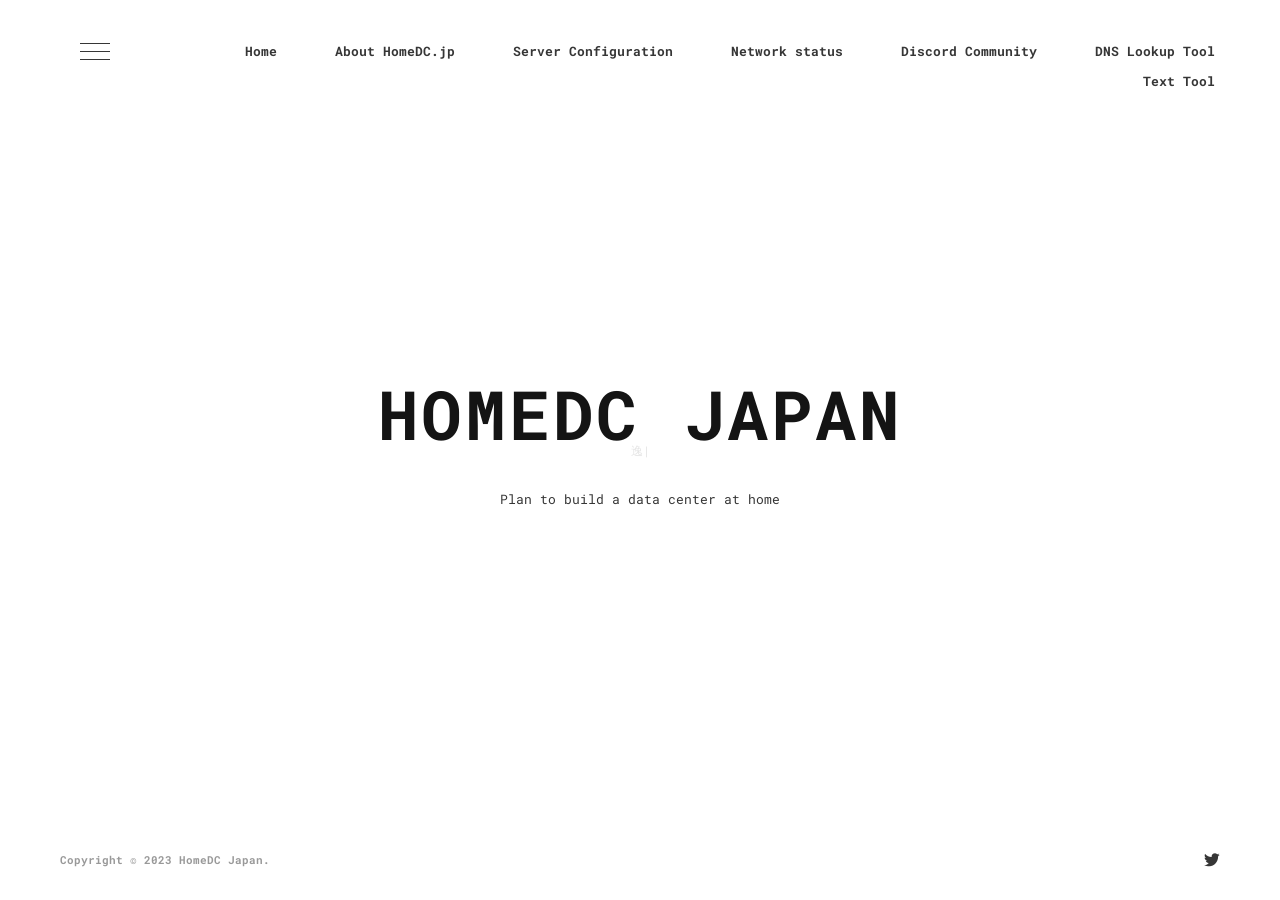
==== en/index.html @ 39d43d3b "Add files via upload" ====
<!DOCTYPE html>
<html lang="en">
<head>
  <meta http-equiv="Content-Type" content="text/html; charset=UTF-8"/>
  <meta charset="UTF-8">
  <meta author="Veulx">
  <meta name="viewport" content="width=device-width, initial-scale=1.0">
  <meta http-equiv="X-UA-Compatible" content="ie=edge">
  <title>HomeDC Japan | Plan to build a data center at home</title>
  <meta name="description" content="This site is for a plan to build a data center at home.">
  <meta name="keywords" content="HomeDC, HomeDC.jp, HomeDC japan" />
  <meta name="format-detection" content="telephone=no,address=no,email=no">
  <meta property="og:title" content="Click here to open the site">
  <meta property="og:type" content="website">
  <meta property="og:url" content="https://www.homedc.jp/en">
  <meta property="og:image" content="https://www.homedc.jp/en/img/pr_1.png">
  <meta property="og:site_name" content="HomeDC Japan | Plan to build a data center at home">
  <meta property="og:description" content="This site is for a plan to build a data center at home.">
  <meta property="og:locale" content="ja_JP">
  <meta name="twitter:card" content="summary_large_image">
  <meta name="twitter:image" content="https://www.homedc.jp/en/img/pr_1.png">
  <meta property="og:image:secure_url" content="https://www.homedc.jp/en/img/pr_1.png" />
  <meta property="og:image:alt" content="HomeDC JP" />
  <meta name="theme-color" content="#54f9ff" />
  <meta http-equiv="Pragma" content="no-cache">
  <meta http-equiv="Cache-Control" content="no-cache">

  <link href='https://fonts.googleapis.com/css?family=Roboto+Mono:400,100,300italic,300,100italic,400italic,500,500italic,700,700italic&amp;subset=latin,cyrillic' rel='stylesheet'>
  <link rel="stylesheet" href="https://cdnjs.cloudflare.com/ajax/libs/font-awesome/4.7.0/css/font-awesome.min.css">
  <link rel="stylesheet" href="css/style.css">
  <link rel="stylesheet" href="css/ionicons.css" />
  <link rel="stylesheet" href="css/magnific-popup.css" />
  <link rel="stylesheet" href="css/animate.css" />
  <link rel="stylesheet" href="css/owl.carousel.css" />
  <link rel="stylesheet" href="css/syntax.css" />
  <link rel="stylesheet" href="css/white.css" />
  <link rel="stylesheet" href="css/text-animation.css">
  <link rel="icon" href="favicon.ico">

  <style>
  ::-webkit-scrollbar
  {
  width: 6px;
  }
  ::-webkit-scrollbar-track
  {
  background: #f1f1f1;
  }
  ::-webkit-scrollbar-thumb
  {
  background: rgb(0, 155, 245);
  }
  ::-webkit-scrollbar-thumb:hover
  {
  background: #555;
  }
  </style>
</head>

<body class="home">
  <div class="preloader">
    <div class="centrize full-width">
      <div class="vertical-center">
        <div class="pre-inner">
          <div class="load typing-load"><p>逸般の誤家庭</p></div>
          <span class="typed-load"></span>
        </div>
      </div>
    </div>
  </div>
  <div class="container">

    <header>
      <div class="head-top">
        <span class="sidebar_btn"><span></span></span>
        <a href="#" class="menu-btn"><span></span></a>
        <div class="top-menu">
          <ul>
            <li><a href="#"><b>Home</b></a></li>
            <li><a href="about.html"><b>About HomeDC.jp</b></a></li>
            <li><a href="servers.html"><b>Server Configuration</b></a></li>
            <li><a href="status.html"><b>Network status</b></a></li>
            <li><a href="https://discord.com/invite/y5kGCGwN59"><b>Discord Community</b></a></li>
            <li><a href="https://search-dns.homedc.jp/"><b>DNS Lookup Tool</b></a></li>
            <li><a href="https://text.homedc.jp/"><b>Text Tool</b></a></li>
          </ul>
        </div>
      </div>
    </header>

    <div class="wrapper">
      <div class="section started">
        <div class="centrize full-width">
          <div class="vertical-center">
            <div class="started-content">
              <div class="h-title" data-text="HomeDC Japan">HomeDC Japan</div>
              <div class="h-subtitle typing-bread">
                <p>Plan to build a data center at home</p>
              </div>
            </div>
          </div>
        </div>
      </div>
    </div>

    <footer>
      <div class="soc">
        <a target="_blank" href="https://twitter.com/HomeDC_JP" title="Twitter"><span class="ion ion-social-twitter"></span></a>
      </div>
      <div class="copy"><b>Copyright © 2023 HomeDC Japan.</b></div>
      <div class="clr"></div>
    </footer>
    <div class="line top"></div>
    <div class="line bottom"></div>
    <div class="line left"></div>
    <div class="line right"></div></div>
    <div class="s_overlay"></div>
    <div class="content-sidebar">
      <div class="sidebar-wrap">
        <aside id="secondary" class="widget-area">
          <section class="widget widget_recent_entries">
            <h2 class="widget-title"><b>www.homedc.jp</b></h2>
            <ul>
              <li><b>Welcome to the Plan to Build a Data Center in Your Home site!</b></li>
            </ul>
          </section>
          <section class="widget widget_categories">
            <h2 class="widget-title"><b>Category:</b></h2>
            <ul>
              <li><a href="#">Home</a></li>
              <li><a href="about.html">About HomeDC.jp</a></li>
              <li><a href="servers.html">Server Configuration</a></li>
              <li><a href="status.html">Network Status</a></li>
              <li><a href="https://discord.com/invite/y5kGCGwN59">Discord Community</a></li>
              <li><a href="https://search-dns.homedc.jp/">DNS Lookup Tool</a></li>
              <li><a href="https://text.homedc.jp/">Text Tool</a></li>
              <li><a href="/ja">Language(Japanese)</a></li>
            </ul>
          </section>
        </aside>
      </div>
      <span class="close"></span>
    </div>
    <script src="js/jquery.min.js"></script>
    <script src="js/jquery.validate.js"></script>
    <script src="js/jquery.magnific-popup.js"></script>
    <script src="js/imagesloaded.pkgd.js"></script>
    <script src="js/isotope.pkgd.js"></script>
    <script src="js/owl.carousel.js"></script>
    <script src="js/typed.js"></script>
    <script src="js/rrssb.js"></script>
    <script src="js/simple-jekyll-search.js"></script>
    <script src="js/glitche-scripts.js"></script>
  </body>
</html>
---- en/css/style.css ----
html{margin-right:0 !important}body{margin:0;padding:0;border:none;font-family:"Roboto Mono";font-size:13px;color:#363636;background:#fff;letter-spacing:0;font-weight:400}body header,body footer,body .section{opacity:0;visibility:hidden}body.loaded header,body.loaded footer,body.loaded .section{opacity:1;visibility:visible}body.scroll_hidden{overflow:hidden;height:100vh}*{box-sizing:border-box;-webkit-box-sizing:border-box}.clear{clear:both}.container{position:relative;margin:30px;overflow:hidden;background:#fff}@media (max-width: 840px){.container{margin:15px}}.container .line{content:'';position:fixed;background:#f26b38;z-index:105}.container .line.top{left:0;top:0;width:100%;height:30px}@media (max-width: 840px){.container .line.top{height:15px}}.container .line.bottom{left:0;top:auto;bottom:0;width:100%;height:30px}@media (max-width: 840px){.container .line.bottom{height:15px}}.container .line.left{left:0;top:0;width:30px;height:200%}@media (max-width: 840px){.container .line.left{width:15px}}.container .line.right{left:auto;right:0;top:0;width:30px;height:200%}@media (max-width: 840px){.container .line.right{width:15px}}.wrapper{overflow:hidden;position:relative;margin:0 auto;max-width:1060px}.cols{position:relative}.cols .col.col-sm{float:left;width:25%}@media (max-width: 840px){.cols .col.col-sm{width:100%}}.cols .col.col-lg{float:left;width:75%}@media (max-width: 840px){.cols .col.col-lg{width:100%}}.cols .col.col-md{float:left;width:50%}@media (max-width: 840px){.cols .col.col-md{width:100%}}.cols:after{content:'';display:block;clear:both}h1,h2,h3,h4,h5,h6{font-weight:500;font-family:"Roboto Mono";margin:0;margin-bottom:30px;color:#141414}h1{font-size:26px}h2{font-size:23px}h3{font-size:20px}h4{font-size:18px}h5{font-size:16px}h6{font-size:14px}p{font-size:13px;line-height:23px;padding:0;margin:30px 0}strong{font-weight:500}a{color:#363636;text-decoration:none;opacity:1;outline:none}a:hover{text-decoration:none;color:#f26b38}a.btn,.btn{display:inline-block;vertical-align:middle;height:42px;line-height:40px;text-align:center;color:#363636;font-size:13px;background:none;border:1px solid #DDD;position:relative;overflow:hidden;padding:0 30px;cursor:pointer;transition:all 0.3s ease 0s;-moz-transition:all 0.3s ease 0s;-webkit-transition:all 0.3s ease 0s;-o-transition:all 0.3s ease 0s}a.btn.fill,.btn.fill{color:#fff;background:#f26b38;border:1px solid #f26b38}a.btn:hover,.btn:hover{color:#fff;background:#f26b38;border:1px solid #f26b38}.preloader{width:100%;height:100%;position:fixed;z-index:1000;top:0;left:0;text-align:center}.preloader .load{color:#f26b38;font-size:12px}.preloader .typed-load,.preloader .typed-cursor{color:#f26b38;font-size:12px}input,textarea,button{display:block;background:none;font-family:"Roboto Mono";font-size:12px;height:60px;width:100%;color:#141414;margin-bottom:30px;padding:0;border:none;border-bottom:1px solid #DDD;-webkit-appearance:none;resize:none;transition:all 0.3s ease 0s;-moz-transition:all 0.3s ease 0s;-webkit-transition:all 0.3s ease 0s;-o-transition:all 0.3s ease 0s;border-radius:0px;-moz-border-radius:0px;-webkit-border-radius:0px;-khtml-border-radius:0px;outline:0}input:focus,textarea:focus,button:focus{color:#141414;border-bottom:1px solid #f26b38}textarea{height:120px;padding:0;margin-top:55px}button{width:auto;display:inline-block;vertical-align:top;text-align:left;border-bottom:1px solid #DDD;cursor:pointer;color:#141414}button:hover{border-bottom:1px solid #f26b38}label,legend{display:block;padding-bottom:10px;font-family:"Roboto Mono";font-size:13px}fieldset{border-width:0;padding:0}input[type="checkbox"],input[type="radio"]{display:inline}::-webkit-input-placeholder{color:#999}:-moz-placeholder{color:#999}::-moz-placeholder{color:#999}:-ms-input-placeholder{color:#999}input:focus::-webkit-input-placeholder,textarea:focus::-webkit-input-placeholder{color:#141414}input:focus:-moz-placeholder,textarea:focus:-moz-placeholder{color:#141414}input:focus::-moz-placeholder,textarea:focus::-moz-placeholder{color:#141414}input:focus:-ms-input-placeholder,textarea:focus:-ms-input-placeholder{color:#141414}input.error,textarea.error{border-bottom:1px solid red !important}label.error{display:none !important}input.error::-moz-placeholder,textarea.error::-moz-placeholder{color:red}input.error:-moz-placeholder,textarea.error:-moz-placeholder{color:red}input.error:-ms-input-placeholder,textarea.error:-ms-input-placeholder{color:red}input.error::-webkit-input-placeholder,textarea.error::-webkit-input-placeholder{color:red}ol,ul{list-style:none;margin-top:0px;margin-bottom:0px;padding-left:0px}ul ul,ul ol,ol ol,ol ul{margin-bottom:0px}li{margin-bottom:0px}code{padding:0 4px;font-style:italic;color:#999;text-decoration:none;display:inline-block;vertical-align:middle;overflow:auto;max-width:100%}code table{margin:0}pre{margin:25px 0;padding:25px;max-width:100%;overflow:auto;white-space:pre}pre>code{display:block;padding:0;font-style:normal;line-height:1.8em}mark,ins{background:#eee;text-decoration:none}figure{margin:25px 0}table{width:100%;margin:30px 0;padding:0;border-collapse:collapse}th{font-weight:500;border:none;border-bottom:1px solid #DDD;color:#141414;padding:12px 15px;text-align:left}td{border:none;border-bottom:1px solid #DDD;padding:12px 15px;text-align:left;color:#363636}.align-center{text-align:center !important}.align-right{text-align:right !important}.align-left{text-align:left !important}.pull-right{float:right !important}.pull-left{float:left !important}.pull-none{float:none !important}.full-width{max-width:100% !important;width:100% !important}.full-max-width{max-width:100% !important;width:auto !important}.centrize{display:table !important;table-layout:fixed !important;height:100% !important;position:relative !important}.vertical-center{display:table-cell !important;vertical-align:middle !important}.text-uppercase{text-transform:uppercase !important}.text-lowercase{text-transform:lowercase !important}.text-capitalize{text-transform:capitalize !important}.text-regular{font-weight:400 !important}.text-bold{font-weight:700 !important}.text-italic{font-style:italic !important}blockquote{margin:25px 0;padding:0 20px;color:#888;font-style:italic;font-weight:300;border-left:2px solid #78cc6d}blockquote code{padding:2px;display:inline}blockquote *:last-child{margin-bottom:0}blockquote p{margin-bottom:10px}blockquote cite{font-size:12px}iframe,object{max-width:100%;margin:0 0 25px 0}p iframe{margin:0}.pagination{clear:both;padding:20px 0 60px;text-align:center}.pagination .page-numbers{margin:0 5px;display:inline-block;vertical-align:top}.pagination .page-numbers.current{color:#999}@media (min-width: 580px){.glitch-effect,.glitch-effect-white{position:relative}.glitch-effect:before,.glitch-effect:after,.glitch-effect-white:before,.glitch-effect-white:after{content:attr(data-text);position:absolute;top:0;left:0;width:100%;background:#fff;clip:rect(0, 0, 0, 0)}.glitch-effect-white:before,.glitch-effect-white:after{background:#f26b38}.glitch-effect:after,.glitch-effect-white:after{left:2px;text-shadow:-1px 0 #f26b38;animation:glitch-1 2s infinite linear alternate-reverse}.glitch-effect:before,.glitch-effect-white:before{left:-2px;text-shadow:2px 0 #f26b38;animation:glitch-2 2s infinite linear alternate-reverse}}@keyframes glitch-1{0%{clip:rect(20px, 920px, 51px, 0)}5%{clip:rect(83px, 920px, 102px, 0)}10%{clip:rect(83px, 920px, 105px, 0)}15%{clip:rect(95px, 920px, 11px, 0)}20%{clip:rect(105px, 920px, 56px, 0)}25%{clip:rect(40px, 920px, 19px, 0)}30%{clip:rect(56px, 920px, 97px, 0)}35%{clip:rect(9px, 920px, 17px, 0)}40%{clip:rect(103px, 920px, 53px, 0)}45%{clip:rect(92px, 920px, 6px, 0)}50%{clip:rect(69px, 920px, 46px, 0)}55%{clip:rect(8px, 920px, 87px, 0)}60%{clip:rect(12px, 920px, 15px, 0)}70%{clip:rect(28px, 920px, 106px, 0)}80%{clip:rect(98px, 920px, 63px, 0)}85%{clip:rect(11px, 920px, 44px, 0)}95%{clip:rect(23px, 920px, 84px, 0)}100%{clip:rect(66px, 920px, 91px, 0)}}@keyframes glitch-2{0%{clip:rect(86px, 920px, 25px, 0)}5%{clip:rect(30px, 920px, 17px, 0)}10%{clip:rect(54px, 920px, 43px, 0)}15%{clip:rect(10px, 920px, 86px, 0)}25%{clip:rect(62px, 920px, 1px, 0)}30%{clip:rect(61px, 920px, 24px, 0)}35%{clip:rect(38px, 920px, 46px, 0)}40%{clip:rect(115px, 920px, 8px, 0)}45%{clip:rect(87px, 920px, 44px, 0)}50%{clip:rect(6px, 920px, 65px, 0)}55%{clip:rect(83px, 920px, 99px, 0)}65%{clip:rect(25px, 920px, 71px, 0)}70%{clip:rect(37px, 920px, 55px, 0)}75%{clip:rect(115px, 920px, 18px, 0)}80%{clip:rect(68px, 920px, 46px, 0)}90%{clip:rect(47px, 920px, 31px, 0)}95%{clip:rect(47px, 920px, 84px, 0)}100%{clip:rect(93px, 920px, 53px, 0)}}@keyframes mouse-anim{0%{top:0px}50%{top:10px}100%{top:0px}}.s_overlay{position:fixed;top:0;left:0;right:0;bottom:0;background:#000;z-index:106;opacity:0.6;display:none}.sidebar_btn{position:relative;float:left;width:42px;height:42px;line-height:40px;text-align:center;color:#363636;font-size:13px;background:none;overflow:hidden;padding:0 30px;cursor:pointer;transition:all 0.3s ease 0s;-moz-transition:all 0.3s ease 0s;-webkit-transition:all 0.3s ease 0s;-o-transition:all 0.3s ease 0s}@media (max-width: 840px){.sidebar_btn{display:none}}.sidebar_btn span{margin:0 0 0 -15px;position:absolute;left:50%;top:50%;width:30px;height:1px;background:#363636;transition:all 0.3s ease 0s;-moz-transition:all 0.3s ease 0s;-webkit-transition:all 0.3s ease 0s;-o-transition:all 0.3s ease 0s}.sidebar_btn span:before,.sidebar_btn span:after{content:'';position:absolute;left:0;top:-8px;width:100%;height:1px;background:#363636;transition:all 0.3s ease 0s;-moz-transition:all 0.3s ease 0s;-webkit-transition:all 0.3s ease 0s;-o-transition:all 0.3s ease 0s}.sidebar_btn span:after{top:auto;bottom:-8px}.sidebar_btn:hover span{background:rgb(0, 97, 62)}.sidebar_btn:hover span:before,.sidebar_btn:hover span:after{background:rgb(0, 97, 62)}.content-sidebar{position:fixed;top:0;left:-368px;width:300px;height:100%;background:#fff;z-index:107;transition:all 0.6s ease 0s;-moz-transition:all 0.6s ease 0s;-webkit-transition:all 0.6s ease 0s;-o-transition:all 0.6s ease 0s}.content-sidebar.active{left:0}.content-sidebar .widget-area{position:relative;overflow:auto;height:100vh}.content-sidebar .widget{padding:25px}.content-sidebar .widget tfoot{display:none}.content-sidebar .widget th{color:#000;padding:5px;text-align:center}.content-sidebar .widget td{padding:5px;text-align:center}.content-sidebar .widget label{padding-bottom:0}.content-sidebar .widget ul{list-style:none;margin:0;padding:0}.content-sidebar .widget ul ul{margin-top:10px;margin-left:0;margin-bottom:10px;padding:15px 10px;background:#f6f6f6;font-size:12px}.content-sidebar .widget ul ul ul{margin-top:10px;margin-left:5px;margin-bottom:0;padding-top:0;padding-right:0;padding-bottom:0}.content-sidebar .widget ul li{padding-bottom:10px;margin-bottom:10px;color:#999;border-bottom:1px solid #f2f2f2}.content-sidebar .widget ul li li{padding-bottom:0;border-bottom:none}.content-sidebar .widget ul li:last-child{margin-bottom:0}.content-sidebar .widget ul li a{padding-bottom:5px}.content-sidebar .widget ul li a:hover{color:rgb(0, 97, 62)}.content-sidebar #results-container{padding-top:10px}.content-sidebar .widget.widget_recent_comments a,.content-sidebar .widget.widget_recent_entries a,.content-sidebar .widget.widget_rss a{padding-top:5px;font-weight:400;display:block !important}.content-sidebar .widget ul li .post-date{margin:0;display:inline-block;padding:0;height:20px;line-height:18px;font-weight:400;font-size:11px;color:#999}.content-sidebar .widget img{max-width:100%;height:auto}.content-sidebar .widget .rss-date,.content-sidebar .widget cite{margin:5px 0 10px 0;padding:0;display:block;height:20px;line-height:18px;font-weight:400;font-size:11px;color:#999}.content-sidebar .widget cite{margin:10px 0 0 0}.content-sidebar .widget .rssSummary{color:#363636}.content-sidebar span.screen-reader-text{display:none}.content-sidebar span.screen-reader-text span{box-shadow:inset 0 -6px 0px white;-moz-box-shadow:inset 0 -6px 0px white;-webkit-box-shadow:inset 0 -6px 0px white;-khtml-box-shadow:inset 0 -6px 0px white}.search-form input.search-field{border:solid 1px #ddd;width:100%;height:50px;margin:0;padding:0 50px 0 15px;box-shadow:none;font-weight:400}.search-form input.search-submit{margin-top:-34px;margin-right:12px;float:right;width:18px;height:18px;background:url(../images/android-search.png) no-repeat center center;background-size:18px 18px;font-size:0;border:none}.content-sidebar h2.widget-title{padding-bottom:20px;margin:-26px -25px 25px -25px;border-bottom:1px solid #dddddd;padding:25px 30px;display:block;line-height:18px;font-size:13px;color:#141414;text-transform:uppercase;letter-spacing:0.04em;font-weight:400}.content-sidebar h2.widget-title span{position:relative;left:-5px;box-shadow:inset 0 -6px 0px white;-moz-box-shadow:inset 0 -6px 0px white;-webkit-box-shadow:inset 0 -6px 0px white;-khtml-box-shadow:inset 0 -6px 0px white}.content-sidebar .close{position:absolute;top:0;left:auto;right:-68px;width:68px;height:68px;background:#f9f9f9;cursor:pointer}.content-sidebar .close:before,.content-sidebar .close:after{content:'';margin:0 0 0 -10px;position:absolute;left:50%;top:50%;width:20px;height:1px;background:#363636;transform:rotate(45deg)}.content-sidebar .close:after{transform:rotate(-45deg)}.content-sidebar .recentcomments{font-size:11px;color:#999}.content-sidebar .recentcomments a{padding-top:6px;display:block !important;font-size:13px}.content-sidebar .recentcomments a.url{margin:0;padding:0;display:inline-block;height:20px;line-height:18px;font-weight:400;font-size:11px;color:#999}.content-sidebar .recentcomments .comment-author-link{margin:0;padding:0;display:inline-block;height:20px;line-height:18px;font-weight:400;font-size:11px;color:#999}.content-sidebar .tagcloud a{margin:4px 2px;display:inline-block;vertical-align:bottom;padding:0 5px;font-weight:500;font-size:11px;color:rgb(0, 97, 62);border:1px solid rgb(0, 97, 62)}.content-sidebar .screen-reader-text{display:none}.content-sidebar .widget select{width:100%;height:34px}.content-sidebar table{margin:0}.content-sidebar .widget.widget_media_image{max-width:100%}@media (max-width: 840px){.content-sidebar{width:260px}.sidebar_btn{margin-left:auto;position:relative;top:0;right:0;margin-top:20px}.sidebar_btn,.sidebar_btn span,.sidebar_btn span:before,.sidebar_btn span:after{transition:all 0s ease 0s;-moz-transition:all 0s ease 0s;-webkit-transition:all 0s ease 0s;-o-transition:all 0s ease 0s}}header{position: fixed;left:0;top:0px;width:100%;z-index:100;text-align:right;background:#fff;opacity:1;visibility:visible;transition:all 0.6s ease 0s;-moz-transition:all 0.6s ease 0s;-webkit-transition:all 0.6s ease 0s;-o-transition:all 0.6s ease 0s}header.active{opacity:1 !important;visibility:visible !important}header.active .menu-btn:before{opacity:0}header.active .menu-btn:after{bottom:9px !important;transform:rotate(-45deg);-webkit-transform:rotate(-45deg);-moz-transform:rotate(-45deg);-o-transform:rotate(-45deg)}header.active .menu-btn span{transform:rotate(45deg);-webkit-transform:rotate(45deg);-moz-transform:rotate(45deg);-o-transform:rotate(45deg)}header.active .head-top .top-menu{position:fixed;top:100px;left:50%;margin-left:-100px;width:200px;height:auto;text-align:center;opacity:1 !important;visibility:visible !important}header.active .head-top .top-menu ul li{display:block;margin:30px 0}@media (max-width: 840px){header{top:0px}}header .head-top{padding:30px 65px 0px 65px}header .head-top .menu-btn{position:relative;margin:0 auto;width:26px;height:20px}header .head-top .menu-btn:before,header .head-top .menu-btn:after{content:'';position:absolute;top:0;left:0;width:100%;height:2px;background:#141414;transition:all 0.3s ease 0s;-moz-transition:all 0.3s ease 0s;-webkit-transition:all 0.3s ease 0s;-o-transition:all 0.3s ease 0s}header .head-top .menu-btn:after{top:auto;bottom:0}header .head-top .menu-btn span{position:absolute;top:50%;left:0;width:100%;height:2px;background:#141414;margin-top:-1px;transition:all 0.3s ease 0s;-moz-transition:all 0.3s ease 0s;-webkit-transition:all 0.3s ease 0s;-o-transition:all 0.3s ease 0s}header .head-top .menu-btn:hover:before,header .head-top .menu-btn:hover:after,header .head-top .menu-btn:hover span{background:rgb(0, 97, 62)}@media (max-width: 840px){header .head-top .menu-btn{display:block}}@media (max-width: 840px){header .head-top .top-menu{opacity:0;visibility:hidden;height:0px;transition:opacity 0.3s ease 0.5s;-moz-transition:opacity 0.3s ease 0.5s;-webkit-transition:opacity 0.3s ease 0.5s;-o-transition:opacity 0.3s ease 0.5s}}header .head-top .top-menu ul li{margin-left:50px;display:inline-block;vertical-align:top;transition:color 0.3s ease 0s;-moz-transition:color 0.3s ease 0s;-webkit-transition:color 0.3s ease 0s;-o-transition:color 0.3s ease 0s}header .head-top .top-menu ul li a{display:block;margin-top:12px}header .head-top .top-menu ul li a.btn{margin-top:0}header .head-top .top-menu ul li.active a{color:rgb(0, 97, 62)}header .head-top .top-menu ul li.active .btn{color:#fff;background:rgb(0, 97, 62);border:1px solid rgb(0, 97, 62)}.section{position:relative;padding:0 80px 150px 80px;z-index:97;opacity:1;visibility:visible;transition:all 0.6s ease 0s;-moz-transition:all 0.6s ease 0s;-webkit-transition:all 0.6s ease 0s;-o-transition:all 0.6s ease 0s}@media (max-width: 960px){.section{padding:0 40px 120px 40px}}@media (max-width: 480px){.section{padding:0 20px 120px 20px}}.section .content{position:relative}.section .content .title{position:relative;margin-bottom:40px}@media (max-width: 400px){.section .content .title{text-align:center}}.section .content .title .title_inner{display:inline-block;vertical-align:middle;text-align:center;position:relative;line-height:18px;font-size:13px;color:#141414;text-transform:uppercase;letter-spacing:.04em;transition:all 0.3s ease 0s;-moz-transition:all 0.3s ease 0s;-webkit-transition:all 0.3s ease 0s;-o-transition:all 0.3s ease 0s;box-shadow:inset 0 -6px 0px white;-moz-box-shadow:inset 0 -6px 0px white;-webkit-box-shadow:inset 0 -6px 0px white;-khtml-box-shadow:inset 0 -6px 0px white}.section.started{text-align:center;padding:0;margin:0;position:relative}.section.started .started-content{display:inline-block;vertical-align:middle;text-align:center;position:relative}.section.started .started-content .h-title{font-size:68px;font-family:"Roboto Mono";color:#141414;font-weight:700;text-transform:uppercase;letter-spacing:.04em;margin:10px 0 15px 0}@media (max-width: 1060px){.section.started .started-content .h-title.blog_title{font-size:48px}}@media (max-width: 840px){.section.started .started-content .h-title{font-size:52px;padding:0 20px}.section.started .started-content .h-title.blog_title{font-size:40px}}@media (max-width: 580px){.section.started .started-content .h-title span{display:block}}@media (max-width: 480px){.section.started .started-content .h-title{font-size:42px}.section.started .started-content .h-title.blog_title{font-size:26px}}.section.started .started-content .h-subtitle{font-size:13px}.section.started .started-content .typed-subtitle,.section.started .started-content .typed-bread{font-size:13px}.section.started .mouse_btn{font-size:24px;color:#f26b38;text-align:center;position:absolute;width:20px;height:40px;left:50%;bottom:80px;margin-left:-10px}.section.started .mouse_btn .ion{position:relative;top:0px;animation:mouse-anim 1s ease-out 0s infinite}@media (max-width: 400px){.section.about{text-align:center}}.section.about .image{float:left}.section.about .image img{width:100px;height:100px;border-radius:100px;-moz-border-radius:100px;-webkit-border-radius:100px;-khtml-border-radius:100px}@media (max-width: 600px){.section.about .image img{width:80px;height:80px;border-radius:80px;-moz-border-radius:80px;-webkit-border-radius:80px;-khtml-border-radius:80px}}@media (max-width: 400px){.section.about .image{float:none;text-align:center}.section.about .image img{width:100px;height:100px;border-radius:100px;-moz-border-radius:100px;-webkit-border-radius:100px;-khtml-border-radius:100px}}.section.about .desc{margin-left:130px}@media (max-width: 600px){.section.about .desc{margin-left:100px}}@media (max-width: 400px){.section.about .desc{margin-left:0}}.info-list{margin-bottom:42px}.info-list ul li{display:inline-block;vertical-align:top;width:32%;margin:12px 0 0 0}@media (max-width: 840px){.info-list ul li{width:48%}}@media (max-width: 580px){.info-list ul li{width:100%}}.info-list ul li strong{font-weight:400;color:#f26b38}@media (max-width: 840px){.section.resume .cols .col.col-md:first-child{margin-bottom:120px}}.resume-items .resume-item{position:relative;padding:0 30px 60px 30px}@media (max-width: 840px){.resume-items .resume-item{padding-right:0px}}.resume-items .resume-item:before{content:'';position:absolute;left:0;top:0;width:1px;height:100%;background:#f26b38}.resume-items .resume-item:first-child{padding-top:0}.resume-items .resume-item:last-child{padding-bottom:0;margin-top:-1px}.resume-items .resume-item:last-child:before{display:none}.resume-items .resume-item .date{position:relative;top:-10px;margin:0 0 5px 0;display:inline-block;padding:0 5px;height:20px;line-height:18px;font-weight:500;font-size:11px;color:#f26b38;border:1px solid #f26b38}.resume-items .resume-item .date:before{content:'';width:29px;height:1px;position:absolute;left:-30px;top:9px;background:#f26b38}.resume-items .resume-item .name{font-weight:500;color:#141414;margin:0 0 15px 0}.resume-items .resume-item p{margin:0}.skills ul{margin:0;padding:0;list-style:none}.skills ul li{padding:5px 0 30px 0}.skills ul li .name{font-size:13px;color:#363636;font-weight:400;position:relative;margin:0 0 9px 0}.skills ul li .progress{display:block;height:3px;position:relative;width:100%;background:#DDD}.skills ul li .progress .percentage{left:0;top:0;position:absolute;height:3px;width:0%;background:#f26b38;transition:all 0.3s ease 0s;-moz-transition:all 0.3s ease 0s;-webkit-transition:all 0.3s ease 0s;-o-transition:all 0.3s ease 0s}.skills ul li .progress .percentage .percent{position:absolute;top:-27px;right:0;font-size:13px;color:#363636;font-weight:400}.skills ul li:last-child{padding-bottom:0}@media (max-width: 400px){.section.service{text-align:center}}.section.service .title,.section.contacts .title{margin-bottom:0}.service-items{margin:0 -20px;font-size:0px}.service-items .service-item{display:inline-block;vertical-align:top;width:33.3%;margin:50px 0 0 0;text-align:left;padding:0 20px}@media (max-width: 840px){.service-items .service-item{width:45%}}@media (max-width: 580px){.service-items .service-item{width:100%}}@media (max-width: 400px){.service-items .service-item{text-align:center}}.service-items .service-item .icon{float:left;width:36px;text-align:center;font-size:30px;color:#f26b38}@media (max-width: 400px){.service-items .service-item .icon{float:none;display:inline-block;vertical-align:middle}}.service-items .service-item .icon .ion{display:block}.service-items .service-item .name{font-weight:500;font-size:13px;color:#141414;margin:6px 0 0 46px}@media (max-width: 400px){.service-items .service-item .name{margin:0 0 0 2px;display:inline-block;vertical-align:middle}}.service-items .service-item p{margin-bottom:0}.section.works .filters{margin-bottom:30px}.section.works .filters input{display:none}.section.works .filters label{display:inline-block;vertical-align:top;margin-right:25px;font-size:13px;color:#363636;cursor:pointer;position:relative;padding-bottom:0}.section.works .filters label.glitch-effect{color:#f26b38}@media (max-width: 580px){.section.works .filters label{padding-bottom:15px}}@media (max-width: 580px){.section.works .filters{margin-bottom:10px}}.box-items{position:relative;overflow:hidden;margin-left:-3%}@media (max-width: 580px){.box-items{margin-left:0}}.box-items .box-item{width:30.33333%;margin:0 0 3% 3%;position:relative;overflow:hidden;text-align:center}@media (max-width: 840px){.box-items .box-item{width:47%}}@media (max-width: 580px){.box-items .box-item{width:100%;margin:0 0 3% 0}}.box-items .box-item:hover .image .info{opacity:0.94;transform:scale(1, 1);-webkit-transform:scale(1, 1);-moz-transform:scale(1, 1);-o-transform:scale(1, 1)}.box-items .box-item:hover .desc .name{color:#f26b38}.box-items .box-item .image{position:relative}.box-items .box-item .image a{display:block;font-size:0}.box-items .box-item .image a img{width:100%;height:auto;position:relative;top:0}.box-items .box-item .image .info{text-align:center;width:100%;height:100%;display:block;position:absolute;left:0;top:0;opacity:0;padding:18px;transition:all 0.3s ease 0s;-moz-transition:all 0.3s ease 0s;-webkit-transition:all 0.3s ease 0s;-o-transition:all 0.3s ease 0s;transform:scale(0.5, 0.5);-webkit-transform:scale(0.5, 0.5);-moz-transform:scale(0.5, 0.5);-o-transform:scale(0.5, 0.5)}.box-items .box-item .image .info .centrize{background:#f26b38}.box-items .box-item .image .info .ion{color:#fff;font-size:38px;display:inline-block;transition:all 0.1s ease-in 0.4s;-moz-transition:all 0.1s ease-in 0.4s;-webkit-transition:all 0.1s ease-in 0.4s;-o-transition:all 0.1s ease-in 0.4s;font-weight:normal}.box-items .box-item .desc{position:relative;padding:15px 45px 5px 45px}@media (max-width: 1000px){.box-items .box-item .desc{padding:15px 15px 5px 15px}}.box-items .box-item .desc .name{height:40px;display:block;color:#363636;font-size:13px;font-weight:700;text-transform:uppercase;transition:all 0.3s ease 0s;-moz-transition:all 0.3s ease 0s;-webkit-transition:all 0.3s ease 0s;-o-transition:all 0.3s ease 0s}.date{margin:0 0 10px 0;display:inline-block;padding:0 5px;height:20px;line-height:18px;font-weight:500;font-size:11px;color:#f26b38;border:1px solid #f26b38}.category{margin:0 0 10px 0;display:inline-block;font-size:11px;color:#363636;text-transform:uppercase;letter-spacing:.04em;box-shadow:inset 0 -6px 0px white;-moz-box-shadow:inset 0 -6px 0px white;-webkit-box-shadow:inset 0 -6px 0px white;-khtml-box-shadow:inset 0 -6px 0px white}@media (max-width: 400px){.section.contacts{text-align:center}}.section.contacts .service-items .service-item p{margin-top:20px}.section.contacts .contact_form{margin-top:30px}.section.contacts .alert-success{display:none}.section.contacts .alert-success p{margin:60px 0 30px 0;font-size:15px}.post-image{margin:0 0 25px 0;font-size:0}.post-image img{max-width:100%;height:auto}.single-post-text{font-size:13px;line-height:23px}.single-post-text:after{content:'';position:relative;clear:both;display:block}.single-post-text img{max-width:100%;height:auto}.single-post-text p a{color:#f26b38}.single-post-text p a:hover{text-decoration:underline}.single-post-text blockquote{margin:25px 0;padding:0 0 0 20px;font-size:15px;line-height:24px;color:#999;font-style:italic;font-weight:300;border-left:2px solid #f26b38}.single-post-text blockquote code{padding:2px;display:inline}.single-post-text iframe,.single-post-text object{max-width:100%}.single-post-text ul li,.single-post-text ol li{margin:5px 0;padding:0 0 0 18px;position:relative}.single-post-text ol{list-style-position:inside}.single-post-text ol>li{margin:5px 0;padding:0;position:relative}.single-post-text ul{list-style:none}.single-post-text ul li:before{margin:0;content:'';position:absolute;left:0;top:8px;width:4px;height:4px;background:#f26b38;border-radius:4px;-webkit-border-radius:4px}.single-post-text figure{margin:0 0 30px 0;max-width:100%}.post-text-bottom{padding:25px 0 10px 0}.post-text-bottom .share-btn{position:relative;display:inline-block;top:1px;margin-left:7px;margin-right:7px;font-size:16px}.post-text-bottom>div,.post-text-bottom>.social-share{margin-right:30px;margin-bottom:20px;display:inline-block;vertical-align:middle}.post-text-bottom>.cat-links,.post-text-bottom>.byline,.post-text-bottom>.social-share{font-size:12px;color:#999}.post-text-bottom .cat-links a{color:#f26b38}.post-text-bottom .cat-links a:hover{text-decoration:underline}.post-text-bottom .tags-links{display:block;line-height:18px;font-size:0px}.post-text-bottom .tags-links span{display:inline-block;font-size:12px;color:#999;margin-right:10px}.post-text-bottom .tags-links a{margin:0 10px 10px 0;display:inline-block;padding:0 5px;height:20px;line-height:18px;font-weight:500;font-size:11px;color:#f26b38;border:1px solid #f26b38}.post-text-bottom .author{color:#363636}.post-navigation{color:#999;text-align:center}.post-navigation:after{content:'';display:block;clear:both}.post-navigation a{position:relative;font-size:12px;font-weight:400;text-transform:uppercase;color:#aca3a3;line-height:20px;position:relative;padding:5px 10px;display:inline-block;-webkit-transition:all .2s ease-out 0s;transition:all .2s ease-out 0s;opacity:0.7}.post-navigation a:hover{opacity:1}.post-navigation a:before,.post-navigation a:after{margin-top:-10px;position:absolute;content:'';left:0;top:50%;display:block;width:20px;height:20px;background:url(../images/pag.png) no-repeat center center;-webkit-transform:scaleX(-1);transform:scaleX(-1)}.post-navigation .nav-previous a{float:left;padding-left:34px}.post-navigation .nav-previous a:after{display:none}.post-navigation .nav-next a{float:right;padding-right:34px}.post-navigation .nav-next a:before{display:none}.post-navigation .nav-next a:after{left:auto;right:0;-webkit-transform:scaleX(1);transform:scaleX(1)}.post-comments{margin-top:60px}.post-comments .post-comment{padding:20px 0;border-top:1px solid #DDD}.post-comments .post-comment:first-child{padding-top:0;border-top:none}.post-comments .post-comment .image{float:left;width:80px;height:80px}.post-comments .post-comment .image img{width:100%;height:100%}.post-comments .post-comment .desc{margin-left:100px}.post-comments .post-comment .desc .name{font-size:13px;color:#141414;text-transform:uppercase;font-weight:500;padding:5px 0 0 0;margin:0 0 10px 0}.post-comments .post-comment .desc p{margin:0}.post-comments .form-comment .title{margin:30px 0 15px 0}footer{position:fixed;bottom:0px;left:0;padding:15px 60px 30px 60px;width:100%;background:#fff;z-index:100;opacity:1;visibility:visible;transition:all 0.6s ease 0s;-moz-transition:all 0.6s ease 0s;-webkit-transition:all 0.6s ease 0s;-o-transition:all 0.6s ease 0s}@media (max-width: 840px){footer{bottom:0px}}footer .soc{float:right}footer .soc a{display:inline-block;vertical-align:middle;margin-left:12px}footer .soc a .ion{font-size:17px;color:#363636;transition:all 0.3s ease 0s;-moz-transition:all 0.3s ease 0s;-webkit-transition:all 0.3s ease 0s;-o-transition:all 0.3s ease 0s}footer .soc a:hover .ion{color:#f26b38}@media (max-width: 840px){footer .soc{float:none;text-align:center}footer .soc a{margin:0 6px}}footer .copy{float:left;padding-top:2px;font-size:11px;color:#999}@media (max-width: 840px){footer .copy{display:none}}.popup-box{margin:30px auto;width:520px;background:#fff;position:relative;padding:10px}@media (max-width: 580px){.popup-box{width:440px}}@media (max-width: 480px){.popup-box{width:320px}}.popup-box .image img{width:100%;height:auto}.popup-box .desc{padding:30px 20px}.popup-box .desc h4{display:block;color:#363636;font-size:17px;font-weight:700;text-transform:uppercase;letter-spacing:.04em;margin:0 0 15px 0;line-height:normal}.popup-box .desc p{margin-top:15px}.mfp-fade.mfp-bg{opacity:0;transition:all 0.15s ease-out;-moz-transition:all 0.15s ease-out;-webkit-transition:all 0.15s ease-out;-o-transition:all 0.15s ease-out}.mfp-fade.mfp-bg.mfp-ready{opacity:0.8}.mfp-fade.mfp-bg.mfp-removing{opacity:0}.mfp-fade.mfp-wrap .mfp-content{opacity:0;transition:all 0.15s ease-out;-moz-transition:all 0.15s ease-out;-webkit-transition:all 0.15s ease-out;-o-transition:all 0.15s ease-out}.mfp-fade.mfp-wrap.mfp-ready .mfp-content{opacity:1}.mfp-fade.mfp-wrap.mfp-removing .mfp-content{opacity:0}.mfp-close{width:54px !important;height:54px !important;background:#fff !important;line-height:54px !important;opacity:1 !important;font-weight:300;color:#fff;font-size:24px;font-family:"Verdana" !important}.box-items .box-item .image .info .ion{font-size:28px}.skills.dotted ul li .progress .da span{background:#f26b38 !important}.section.works .filters .btn-group{display:inline-block;vertical-align:top}.mfp-image-holder .mfp-close,.mfp-iframe-holder .mfp-close{background:none !important;top:-10px}a.btn,.btn{transition:background 0.3s ease 0s;-moz-transition:background 0.3s ease 0s;-webkit-transition:background 0.3s ease 0s;-o-transition:background 0.3s ease 0s}.skills ul{margin:0;padding:0;list-style:none;font-size:0}.skills.circles ul{margin:-30px 0 0 0}.skills.list ul{margin:0 -30px}.skills.dotted ul{margin-left:-30px;margin-right:-30px}.skills ul li{position:relative;padding:0 0 30px 0}.skills.dotted ul li{padding-left:30px;padding-right:30px;width:50%;display:inline-block;vertical-align:top}.skills.circles ul li{margin-top:30px;padding-bottom:40px;display:inline-block;vertical-align:top;width:20%}.skills.list ul li{padding-top:0;padding-bottom:10px;padding-left:30px;padding-right:30px;display:inline-block;vertical-align:top;width:50%}.skills ul li:last-child{padding-bottom:0}.skills.circles ul li:last-child{padding-bottom:40px}.skills ul li:after{display:none}.skills ul li .name{font-size:13px;font-weight:400;position:relative;margin:0 0 9px 0}.skills.circles ul li .name{position:absolute;top:115px;left:0;width:90px;text-align:center}.skills.list ul li .name{padding-left:23px;position:relative}.skills.list ul li .name:before{content:"\f121";position:absolute;left:0;top:3px;display:inline-block;font-family:"Ionicons";color:#f26b38;speak:none;font-style:normal;font-weight:normal;font-variant:normal;text-transform:none;text-rendering:auto;line-height:1;-webkit-font-smoothing:antialiased;-moz-osx-font-smoothing:grayscale}.skills ul li .progress{display:block;height:3px;position:relative;width:100%;background:#dddddd}.skills.dotted ul li .progress{height:14px;background:transparent !important}.skills.list ul li .progress{display:none}.skills ul li .progress .percentage{left:0;top:0;position:absolute;height:3px;width:0%;background:#f26b38;transition:all 0.3s ease 0s;-moz-transition:all 0.3s ease 0s;-webkit-transition:all 0.3s ease 0s;-o-transition:all 0.3s ease 0s}.skills ul li .progress .percentage .percent{position:absolute;top:-27px;right:0;font-size:13px;font-weight:400}.skills.dotted ul li .progress .percentage{position:relative;overflow:hidden;top:0;height:14px;background:transparent !important;z-index:2}.skills.dotted ul li .progress .dg,.skills.dotted ul li .progress .da{position:absolute;left:0;top:0;width:100%;display:flex;justify-content:space-between;height:14px}.skills.dotted ul li .progress .da{top:0}.skills.dotted ul li .progress .dg span,.skills.dotted ul li .progress .da span{display:block;width:14px;height:14px;background:#dddddd;-webkit-border-radius:14px;border-radius:14px}.skills.dotted ul li .progress .da span{background:#f26b38}.skills.circles .progress.p51 .slice,.skills.circles .progress.p52 .slice,.skills.circles .progress.p53 .slice,.skills.circles .progress.p54 .slice,.skills.circles .progress.p55 .slice,.skills.circles .progress.p56 .slice,.skills.circles .progress.p57 .slice,.skills.circles .progress.p58 .slice,.skills.circles .progress.p59 .slice,.skills.circles .progress.p60 .slice,.skills.circles .progress.p61 .slice,.skills.circles .progress.p62 .slice,.skills.circles .progress.p63 .slice,.skills.circles .progress.p64 .slice,.skills.circles .progress.p65 .slice,.skills.circles .progress.p66 .slice,.skills.circles .progress.p67 .slice,.skills.circles .progress.p68 .slice,.skills.circles .progress.p69 .slice,.skills.circles .progress.p70 .slice,.skills.circles .progress.p71 .slice,.skills.circles .progress.p72 .slice,.skills.circles .progress.p73 .slice,.skills.circles .progress.p74 .slice,.skills.circles .progress.p75 .slice,.skills.circles .progress.p76 .slice,.skills.circles .progress.p77 .slice,.skills.circles .progress.p78 .slice,.skills.circles .progress.p79 .slice,.skills.circles .progress.p80 .slice,.skills.circles .progress.p81 .slice,.skills.circles .progress.p82 .slice,.skills.circles .progress.p83 .slice,.skills.circles .progress.p84 .slice,.skills.circles .progress.p85 .slice,.skills.circles .progress.p86 .slice,.skills.circles .progress.p87 .slice,.skills.circles .progress.p88 .slice,.skills.circles .progress.p89 .slice,.skills.circles .progress.p90 .slice,.skills.circles .progress.p91 .slice,.skills.circles .progress.p92 .slice,.skills.circles .progress.p93 .slice,.skills.circles .progress.p94 .slice,.skills.circles .progress.p95 .slice,.skills.circles .progress.p96 .slice,.skills.circles .progress.p97 .slice,.skills.circles .progress.p98 .slice,.skills.circles .progress.p99 .slice,.skills.circles .progress.p100 .slice{clip:rect(auto, auto, auto, auto)}.skills.circles .progress .bar,.skills.circles .progress.p51 .fill,.skills.circles .progress.p52 .fill,.skills.circles .progress.p53 .fill,.skills.circles .progress.p54 .fill,.skills.circles .progress.p55 .fill,.skills.circles .progress.p56 .fill,.skills.circles .progress.p57 .fill,.skills.circles .progress.p58 .fill,.skills.circles .progress.p59 .fill,.skills.circles .progress.p60 .fill,.skills.circles .progress.p61 .fill,.skills.circles .progress.p62 .fill,.skills.circles .progress.p63 .fill,.skills.circles .progress.p64 .fill,.skills.circles .progress.p65 .fill,.skills.circles .progress.p66 .fill,.skills.circles .progress.p67 .fill,.skills.circles .progress.p68 .fill,.skills.circles .progress.p69 .fill,.skills.circles .progress.p70 .fill,.skills.circles .progress.p71 .fill,.skills.circles .progress.p72 .fill,.skills.circles .progress.p73 .fill,.skills.circles .progress.p74 .fill,.skills.circles .progress.p75 .fill,.skills.circles .progress.p76 .fill,.skills.circles .progress.p77 .fill,.skills.circles .progress.p78 .fill,.skills.circles .progress.p79 .fill,.skills.circles .progress.p80 .fill,.skills.circles .progress.p81 .fill,.skills.circles .progress.p82 .fill,.skills.circles .progress.p83 .fill,.skills.circles .progress.p84 .fill,.skills.circles .progress.p85 .fill,.skills.circles .progress.p86 .fill,.skills.circles .progress.p87 .fill,.skills.circles .progress.p88 .fill,.skills.circles .progress.p89 .fill,.skills.circles .progress.p90 .fill,.skills.circles .progress.p91 .fill,.skills.circles .progress.p92 .fill,.skills.circles .progress.p93 .fill,.skills.circles .progress.p94 .fill,.skills.circles .progress.p95 .fill,.skills.circles .progress.p96 .fill,.skills.circles .progress.p97 .fill,.skills.circles .progress.p98 .fill,.skills.circles .progress.p99 .fill,.skills.circles .progress.p100 .fill{position:absolute;width:0.82em;height:0.82em;clip:rect(0em, 0.5em, 1em, 0em);border:0.09em solid #f26b38;-webkit-border-radius:50%;border-radius:50%;-webkit-transform:rotate(0deg);transform:rotate(0deg)}.skills.circles .progress.p51 .bar:after,.skills.circles .progress.p51 .fill,.skills.circles .progress.p52 .bar:after,.skills.circles .progress.p52 .fill,.skills.circles .progress.p53 .bar:after,.skills.circles .progress.p53 .fill,.skills.circles .progress.p54 .bar:after,.skills.circles .progress.p54 .fill,.skills.circles .progress.p55 .bar:after,.skills.circles .progress.p55 .fill,.skills.circles .progress.p56 .bar:after,.skills.circles .progress.p56 .fill,.skills.circles .progress.p57 .bar:after,.skills.circles .progress.p57 .fill,.skills.circles .progress.p58 .bar:after,.skills.circles .progress.p58 .fill,.skills.circles .progress.p59 .bar:after,.skills.circles .progress.p59 .fill,.skills.circles .progress.p60 .bar:after,.skills.circles .progress.p60 .fill,.skills.circles .progress.p61 .bar:after,.skills.circles .progress.p61 .fill,.skills.circles .progress.p62 .bar:after,.skills.circles .progress.p62 .fill,.skills.circles .progress.p63 .bar:after,.skills.circles .progress.p63 .fill,.skills.circles .progress.p64 .bar:after,.skills.circles .progress.p64 .fill,.skills.circles .progress.p65 .bar:after,.skills.circles .progress.p65 .fill,.skills.circles .progress.p66 .bar:after,.skills.circles .progress.p66 .fill,.skills.circles .progress.p67 .bar:after,.skills.circles .progress.p67 .fill,.skills.circles .progress.p68 .bar:after,.skills.circles .progress.p68 .fill,.skills.circles .progress.p69 .bar:after,.skills.circles .progress.p69 .fill,.skills.circles .progress.p70 .bar:after,.skills.circles .progress.p70 .fill,.skills.circles .progress.p71 .bar:after,.skills.circles .progress.p71 .fill,.skills.circles .progress.p72 .bar:after,.skills.circles .progress.p72 .fill,.skills.circles .progress.p73 .bar:after,.skills.circles .progress.p73 .fill,.skills.circles .progress.p74 .bar:after,.skills.circles .progress.p74 .fill,.skills.circles .progress.p75 .bar:after,.skills.circles .progress.p75 .fill,.skills.circles .progress.p76 .bar:after,.skills.circles .progress.p76 .fill,.skills.circles .progress.p77 .bar:after,.skills.circles .progress.p77 .fill,.skills.circles .progress.p78 .bar:after,.skills.circles .progress.p78 .fill,.skills.circles .progress.p79 .bar:after,.skills.circles .progress.p79 .fill,.skills.circles .progress.p80 .bar:after,.skills.circles .progress.p80 .fill,.skills.circles .progress.p81 .bar:after,.skills.circles .progress.p81 .fill,.skills.circles .progress.p82 .bar:after,.skills.circles .progress.p82 .fill,.skills.circles .progress.p83 .bar:after,.skills.circles .progress.p83 .fill,.skills.circles .progress.p84 .bar:after,.skills.circles .progress.p84 .fill,.skills.circles .progress.p85 .bar:after,.skills.circles .progress.p85 .fill,.skills.circles .progress.p86 .bar:after,.skills.circles .progress.p86 .fill,.skills.circles .progress.p87 .bar:after,.skills.circles .progress.p87 .fill,.skills.circles .progress.p88 .bar:after,.skills.circles .progress.p88 .fill,.skills.circles .progress.p89 .bar:after,.skills.circles .progress.p89 .fill,.skills.circles .progress.p90 .bar:after,.skills.circles .progress.p90 .fill,.skills.circles .progress.p91 .bar:after,.skills.circles .progress.p91 .fill,.skills.circles .progress.p92 .bar:after,.skills.circles .progress.p92 .fill,.skills.circles .progress.p93 .bar:after,.skills.circles .progress.p93 .fill,.skills.circles .progress.p94 .bar:after,.skills.circles .progress.p94 .fill,.skills.circles .progress.p95 .bar:after,.skills.circles .progress.p95 .fill,.skills.circles .progress.p96 .bar:after,.skills.circles .progress.p96 .fill,.skills.circles .progress.p97 .bar:after,.skills.circles .progress.p97 .fill,.skills.circles .progress.p98 .bar:after,.skills.circles .progress.p98 .fill,.skills.circles .progress.p99 .bar:after,.skills.circles .progress.p99 .fill,.skills.circles .progress.p100 .bar:after,.skills.circles .progress.p100 .fill{-webkit-transform:rotate(180deg);transform:rotate(180deg)}.skills.circles .progress{margin:0;position:relative;font-size:90px;width:90px;height:90px;border-radius:90px;background:#dddddd}.skills.circles .progress *,.skills.circles .progress *:before,.skills.circles .progress *:after{-moz-box-sizing:content-box;-webkit-box-sizing:content-box;box-sizing:content-box}.skills.circles .progress span{position:absolute;width:100%;left:0;top:0;width:100%;height:100%;line-height:90px;font-size:17px;text-align:center;white-space:nowrap;z-index:2}.skills.circles .progress:after{position:absolute;top:0.09em;left:0.09em;display:block;content:" ";border-radius:50%;background-color:#fff;width:0.82em;height:0.82em}.skills.circles ul li .progress .percentage{display:none}.skills.circles .progress .slice{position:absolute;width:1em;height:1em;clip:rect(0em, 1em, 1em, 0.5em)}.skills.circles .progress.p1 .bar{-moz-transform:rotate(3.6deg);-ms-transform:rotate(3.6deg);-webkit-transform:rotate(3.6deg);transform:rotate(3.6deg)}.skills.circles .progress.p2 .bar{-moz-transform:rotate(7.2deg);-ms-transform:rotate(7.2deg);-webkit-transform:rotate(7.2deg);transform:rotate(7.2deg)}.skills.circles .progress.p3 .bar{-moz-transform:rotate(10.8deg);-ms-transform:rotate(10.8deg);-webkit-transform:rotate(10.8deg);transform:rotate(10.8deg)}.skills.circles .progress.p4 .bar{-moz-transform:rotate(14.4deg);-ms-transform:rotate(14.4deg);-webkit-transform:rotate(14.4deg);transform:rotate(14.4deg)}.skills.circles .progress.p5 .bar{-moz-transform:rotate(18deg);-ms-transform:rotate(18deg);-webkit-transform:rotate(18deg);transform:rotate(18deg)}.skills.circles .progress.p6 .bar{-moz-transform:rotate(21.6deg);-ms-transform:rotate(21.6deg);-webkit-transform:rotate(21.6deg);transform:rotate(21.6deg)}.skills.circles .progress.p7 .bar{-moz-transform:rotate(25.2deg);-ms-transform:rotate(25.2deg);-webkit-transform:rotate(25.2deg);transform:rotate(25.2deg)}.skills.circles .progress.p8 .bar{-moz-transform:rotate(28.8deg);-ms-transform:rotate(28.8deg);-webkit-transform:rotate(28.8deg);transform:rotate(28.8deg)}.skills.circles .progress.p9 .bar{-moz-transform:rotate(32.4deg);-ms-transform:rotate(32.4deg);-webkit-transform:rotate(32.4deg);transform:rotate(32.4deg)}.skills.circles .progress.p10 .bar{-moz-transform:rotate(36deg);-ms-transform:rotate(36deg);-webkit-transform:rotate(36deg);transform:rotate(36deg)}.skills.circles .progress.p11 .bar{-moz-transform:rotate(39.6deg);-ms-transform:rotate(39.6deg);-webkit-transform:rotate(39.6deg);transform:rotate(39.6deg)}.skills.circles .progress.p12 .bar{-moz-transform:rotate(43.2deg);-ms-transform:rotate(43.2deg);-webkit-transform:rotate(43.2deg);transform:rotate(43.2deg)}.skills.circles .progress.p13 .bar{-moz-transform:rotate(46.8deg);-ms-transform:rotate(46.8deg);-webkit-transform:rotate(46.8deg);transform:rotate(46.8deg)}.skills.circles .progress.p14 .bar{-moz-transform:rotate(50.4deg);-ms-transform:rotate(50.4deg);-webkit-transform:rotate(50.4deg);transform:rotate(50.4deg)}.skills.circles .progress.p15 .bar{-moz-transform:rotate(54deg);-ms-transform:rotate(54deg);-webkit-transform:rotate(54deg);transform:rotate(54deg)}.skills.circles .progress.p16 .bar{-moz-transform:rotate(57.6deg);-ms-transform:rotate(57.6deg);-webkit-transform:rotate(57.6deg);transform:rotate(57.6deg)}.skills.circles .progress.p17 .bar{-moz-transform:rotate(61.2deg);-ms-transform:rotate(61.2deg);-webkit-transform:rotate(61.2deg);transform:rotate(61.2deg)}.skills.circles .progress.p18 .bar{-moz-transform:rotate(64.8deg);-ms-transform:rotate(64.8deg);-webkit-transform:rotate(64.8deg);transform:rotate(64.8deg)}.skills.circles .progress.p19 .bar{-moz-transform:rotate(68.4deg);-ms-transform:rotate(68.4deg);-webkit-transform:rotate(68.4deg);transform:rotate(68.4deg)}.skills.circles .progress.p20 .bar{-moz-transform:rotate(72deg);-ms-transform:rotate(72deg);-webkit-transform:rotate(72deg);transform:rotate(72deg)}.skills.circles .progress.p21 .bar{-moz-transform:rotate(75.6deg);-ms-transform:rotate(75.6deg);-webkit-transform:rotate(75.6deg);transform:rotate(75.6deg)}.skills.circles .progress.p22 .bar{-moz-transform:rotate(79.2deg);-ms-transform:rotate(79.2deg);-webkit-transform:rotate(79.2deg);transform:rotate(79.2deg)}.skills.circles .progress.p23 .bar{-moz-transform:rotate(82.8deg);-ms-transform:rotate(82.8deg);-webkit-transform:rotate(82.8deg);transform:rotate(82.8deg)}.skills.circles .progress.p24 .bar{-moz-transform:rotate(86.4deg);-ms-transform:rotate(86.4deg);-webkit-transform:rotate(86.4deg);transform:rotate(86.4deg)}.skills.circles .progress.p25 .bar{-moz-transform:rotate(90deg);-ms-transform:rotate(90deg);-webkit-transform:rotate(90deg);transform:rotate(90deg)}.skills.circles .progress.p26 .bar{-moz-transform:rotate(93.6deg);-ms-transform:rotate(93.6deg);-webkit-transform:rotate(93.6deg);transform:rotate(93.6deg)}.skills.circles .progress.p27 .bar{-moz-transform:rotate(97.2deg);-ms-transform:rotate(97.2deg);-webkit-transform:rotate(97.2deg);transform:rotate(97.2deg)}.skills.circles .progress.p28 .bar{-moz-transform:rotate(100.8deg);-ms-transform:rotate(100.8deg);-webkit-transform:rotate(100.8deg);transform:rotate(100.8deg)}.skills.circles .progress.p29 .bar{-moz-transform:rotate(104.4deg);-ms-transform:rotate(104.4deg);-webkit-transform:rotate(104.4deg);transform:rotate(104.4deg)}.skills.circles .progress.p30 .bar{-moz-transform:rotate(108deg);-ms-transform:rotate(108deg);-webkit-transform:rotate(108deg);transform:rotate(108deg)}.skills.circles .progress.p31 .bar{-moz-transform:rotate(111.6deg);-ms-transform:rotate(111.6deg);-webkit-transform:rotate(111.6deg);transform:rotate(111.6deg)}.skills.circles .progress.p32 .bar{-moz-transform:rotate(115.2deg);-ms-transform:rotate(115.2deg);-webkit-transform:rotate(115.2deg);transform:rotate(115.2deg)}.skills.circles .progress.p33 .bar{-moz-transform:rotate(118.8deg);-ms-transform:rotate(118.8deg);-webkit-transform:rotate(118.8deg);transform:rotate(118.8deg)}.skills.circles .progress.p34 .bar{-moz-transform:rotate(122.4deg);-ms-transform:rotate(122.4deg);-webkit-transform:rotate(122.4deg);transform:rotate(122.4deg)}.skills.circles .progress.p35 .bar{-moz-transform:rotate(126deg);-ms-transform:rotate(126deg);-webkit-transform:rotate(126deg);transform:rotate(126deg)}.skills.circles .progress.p36 .bar{-moz-transform:rotate(129.6deg);-ms-transform:rotate(129.6deg);-webkit-transform:rotate(129.6deg);transform:rotate(129.6deg)}.skills.circles .progress.p37 .bar{-moz-transform:rotate(133.2deg);-ms-transform:rotate(133.2deg);-webkit-transform:rotate(133.2deg);transform:rotate(133.2deg)}.skills.circles .progress.p38 .bar{-moz-transform:rotate(136.8deg);-ms-transform:rotate(136.8deg);-webkit-transform:rotate(136.8deg);transform:rotate(136.8deg)}.skills.circles .progress.p39 .bar{-moz-transform:rotate(140.4deg);-ms-transform:rotate(140.4deg);-webkit-transform:rotate(140.4deg);transform:rotate(140.4deg)}.skills.circles .progress.p40 .bar{-moz-transform:rotate(144deg);-ms-transform:rotate(144deg);-webkit-transform:rotate(144deg);transform:rotate(144deg)}.skills.circles .progress.p41 .bar{-moz-transform:rotate(147.6deg);-ms-transform:rotate(147.6deg);-webkit-transform:rotate(147.6deg);transform:rotate(147.6deg)}.skills.circles .progress.p42 .bar{-moz-transform:rotate(151.2deg);-ms-transform:rotate(151.2deg);-webkit-transform:rotate(151.2deg);transform:rotate(151.2deg)}.skills.circles .progress.p43 .bar{-moz-transform:rotate(154.8deg);-ms-transform:rotate(154.8deg);-webkit-transform:rotate(154.8deg);transform:rotate(154.8deg)}.skills.circles .progress.p44 .bar{-moz-transform:rotate(158.4deg);-ms-transform:rotate(158.4deg);-webkit-transform:rotate(158.4deg);transform:rotate(158.4deg)}.skills.circles .progress.p45 .bar{-moz-transform:rotate(162deg);-ms-transform:rotate(162deg);-webkit-transform:rotate(162deg);transform:rotate(162deg)}.skills.circles .progress.p46 .bar{-moz-transform:rotate(165.6deg);-ms-transform:rotate(165.6deg);-webkit-transform:rotate(165.6deg);transform:rotate(165.6deg)}.skills.circles .progress.p47 .bar{-moz-transform:rotate(169.2deg);-ms-transform:rotate(169.2deg);-webkit-transform:rotate(169.2deg);transform:rotate(169.2deg)}.skills.circles .progress.p48 .bar{-moz-transform:rotate(172.8deg);-ms-transform:rotate(172.8deg);-webkit-transform:rotate(172.8deg);transform:rotate(172.8deg)}.skills.circles .progress.p49 .bar{-moz-transform:rotate(176.4deg);-ms-transform:rotate(176.4deg);-webkit-transform:rotate(176.4deg);transform:rotate(176.4deg)}.skills.circles .progress.p50 .bar{-moz-transform:rotate(180deg);-ms-transform:rotate(180deg);-webkit-transform:rotate(180deg);transform:rotate(180deg)}.skills.circles .progress.p51 .bar{-moz-transform:rotate(183.6deg);-ms-transform:rotate(183.6deg);-webkit-transform:rotate(183.6deg);transform:rotate(183.6deg)}.skills.circles .progress.p52 .bar{-moz-transform:rotate(187.2deg);-ms-transform:rotate(187.2deg);-webkit-transform:rotate(187.2deg);transform:rotate(187.2deg)}.skills.circles .progress.p53 .bar{-moz-transform:rotate(190.8deg);-ms-transform:rotate(190.8deg);-webkit-transform:rotate(190.8deg);transform:rotate(190.8deg)}.skills.circles .progress.p54 .bar{-moz-transform:rotate(194.4deg);-ms-transform:rotate(194.4deg);-webkit-transform:rotate(194.4deg);transform:rotate(194.4deg)}.skills.circles .progress.p55 .bar{-moz-transform:rotate(198deg);-ms-transform:rotate(198deg);-webkit-transform:rotate(198deg);transform:rotate(198deg)}.skills.circles .progress.p56 .bar{-moz-transform:rotate(201.6deg);-ms-transform:rotate(201.6deg);-webkit-transform:rotate(201.6deg);transform:rotate(201.6deg)}.skills.circles .progress.p57 .bar{-moz-transform:rotate(205.2deg);-ms-transform:rotate(205.2deg);-webkit-transform:rotate(205.2deg);transform:rotate(205.2deg)}.skills.circles .progress.p58 .bar{-moz-transform:rotate(208.8deg);-ms-transform:rotate(208.8deg);-webkit-transform:rotate(208.8deg);transform:rotate(208.8deg)}.skills.circles .progress.p59 .bar{-moz-transform:rotate(212.4deg);-ms-transform:rotate(212.4deg);-webkit-transform:rotate(212.4deg);transform:rotate(212.4deg)}.skills.circles .progress.p60 .bar{-moz-transform:rotate(216deg);-ms-transform:rotate(216deg);-webkit-transform:rotate(216deg);transform:rotate(216deg)}.skills.circles .progress.p61 .bar{-moz-transform:rotate(219.6deg);-ms-transform:rotate(219.6deg);-webkit-transform:rotate(219.6deg);transform:rotate(219.6deg)}.skills.circles .progress.p62 .bar{-moz-transform:rotate(223.2deg);-ms-transform:rotate(223.2deg);-webkit-transform:rotate(223.2deg);transform:rotate(223.2deg)}.skills.circles .progress.p63 .bar{-moz-transform:rotate(226.8deg);-ms-transform:rotate(226.8deg);-webkit-transform:rotate(226.8deg);transform:rotate(226.8deg)}.skills.circles .progress.p64 .bar{-moz-transform:rotate(230.4deg);-ms-transform:rotate(230.4deg);-webkit-transform:rotate(230.4deg);transform:rotate(230.4deg)}.skills.circles .progress.p65 .bar{-moz-transform:rotate(234deg);-ms-transform:rotate(234deg);-webkit-transform:rotate(234deg);transform:rotate(234deg)}.skills.circles .progress.p66 .bar{-moz-transform:rotate(237.6deg);-ms-transform:rotate(237.6deg);-webkit-transform:rotate(237.6deg);transform:rotate(237.6deg)}.skills.circles .progress.p67 .bar{-moz-transform:rotate(241.2deg);-ms-transform:rotate(241.2deg);-webkit-transform:rotate(241.2deg);transform:rotate(241.2deg)}.skills.circles .progress.p68 .bar{-moz-transform:rotate(244.8deg);-ms-transform:rotate(244.8deg);-webkit-transform:rotate(244.8deg);transform:rotate(244.8deg)}.skills.circles .progress.p69 .bar{-moz-transform:rotate(248.4deg);-ms-transform:rotate(248.4deg);-webkit-transform:rotate(248.4deg);transform:rotate(248.4deg)}.skills.circles .progress.p70 .bar{-moz-transform:rotate(252deg);-ms-transform:rotate(252deg);-webkit-transform:rotate(252deg);transform:rotate(252deg)}.skills.circles .progress.p71 .bar{-moz-transform:rotate(255.6deg);-ms-transform:rotate(255.6deg);-webkit-transform:rotate(255.6deg);transform:rotate(255.6deg)}.skills.circles .progress.p72 .bar{-moz-transform:rotate(259.2deg);-ms-transform:rotate(259.2deg);-webkit-transform:rotate(259.2deg);transform:rotate(259.2deg)}.skills.circles .progress.p73 .bar{-moz-transform:rotate(262.8deg);-ms-transform:rotate(262.8deg);-webkit-transform:rotate(262.8deg);transform:rotate(262.8deg)}.skills.circles .progress.p74 .bar{-moz-transform:rotate(266.4deg);-ms-transform:rotate(266.4deg);-webkit-transform:rotate(266.4deg);transform:rotate(266.4deg)}.skills.circles .progress.p75 .bar{-moz-transform:rotate(270deg);-ms-transform:rotate(270deg);-webkit-transform:rotate(270deg);transform:rotate(270deg)}.skills.circles .progress.p76 .bar{-moz-transform:rotate(273.6deg);-ms-transform:rotate(273.6deg);-webkit-transform:rotate(273.6deg);transform:rotate(273.6deg)}.skills.circles .progress.p77 .bar{-moz-transform:rotate(277.2deg);-ms-transform:rotate(277.2deg);-webkit-transform:rotate(277.2deg);transform:rotate(277.2deg)}.skills.circles .progress.p78 .bar{-moz-transform:rotate(280.8deg);-ms-transform:rotate(280.8deg);-webkit-transform:rotate(280.8deg);transform:rotate(280.8deg)}.skills.circles .progress.p79 .bar{-moz-transform:rotate(284.4deg);-ms-transform:rotate(284.4deg);-webkit-transform:rotate(284.4deg);transform:rotate(284.4deg)}.skills.circles .progress.p80 .bar{-moz-transform:rotate(288deg);-ms-transform:rotate(288deg);-webkit-transform:rotate(288deg);transform:rotate(288deg)}.skills.circles .progress.p81 .bar{-moz-transform:rotate(291.6deg);-ms-transform:rotate(291.6deg);-webkit-transform:rotate(291.6deg);transform:rotate(291.6deg)}.skills.circles .progress.p82 .bar{-moz-transform:rotate(295.2deg);-ms-transform:rotate(295.2deg);-webkit-transform:rotate(295.2deg);transform:rotate(295.2deg)}.skills.circles .progress.p83 .bar{-moz-transform:rotate(298.8deg);-ms-transform:rotate(298.8deg);-webkit-transform:rotate(298.8deg);transform:rotate(298.8deg)}.skills.circles .progress.p84 .bar{-moz-transform:rotate(302.4deg);-ms-transform:rotate(302.4deg);-webkit-transform:rotate(302.4deg);transform:rotate(302.4deg)}.skills.circles .progress.p85 .bar{-moz-transform:rotate(306deg);-ms-transform:rotate(306deg);-webkit-transform:rotate(306deg);transform:rotate(306deg)}.skills.circles .progress.p86 .bar{-moz-transform:rotate(309.6deg);-ms-transform:rotate(309.6deg);-webkit-transform:rotate(309.6deg);transform:rotate(309.6deg)}.skills.circles .progress.p87 .bar{-moz-transform:rotate(313.2deg);-ms-transform:rotate(313.2deg);-webkit-transform:rotate(313.2deg);transform:rotate(313.2deg)}.skills.circles .progress.p88 .bar{-moz-transform:rotate(316.8deg);-ms-transform:rotate(316.8deg);-webkit-transform:rotate(316.8deg);transform:rotate(316.8deg)}.skills.circles .progress.p89 .bar{-moz-transform:rotate(320.4deg);-ms-transform:rotate(320.4deg);-webkit-transform:rotate(320.4deg);transform:rotate(320.4deg)}.skills.circles .progress.p90 .bar{-moz-transform:rotate(324deg);-ms-transform:rotate(324deg);-webkit-transform:rotate(324deg);transform:rotate(324deg)}.skills.circles .progress.p91 .bar{-moz-transform:rotate(327.6deg);-ms-transform:rotate(327.6deg);-webkit-transform:rotate(327.6deg);transform:rotate(327.6deg)}.skills.circles .progress.p92 .bar{-moz-transform:rotate(331.2deg);-ms-transform:rotate(331.2deg);-webkit-transform:rotate(331.2deg);transform:rotate(331.2deg)}.skills.circles .progress.p93 .bar{-moz-transform:rotate(334.8deg);-ms-transform:rotate(334.8deg);-webkit-transform:rotate(334.8deg);transform:rotate(334.8deg)}.skills.circles .progress.p94 .bar{-moz-transform:rotate(338.4deg);-ms-transform:rotate(338.4deg);-webkit-transform:rotate(338.4deg);transform:rotate(338.4deg)}.skills.circles .progress.p95 .bar{-moz-transform:rotate(342deg);-ms-transform:rotate(342deg);-webkit-transform:rotate(342deg);transform:rotate(342deg)}.skills.circles .progress.p96 .bar{-moz-transform:rotate(345.6deg);-ms-transform:rotate(345.6deg);-webkit-transform:rotate(345.6deg);transform:rotate(345.6deg)}.skills.circles .progress.p97 .bar{-moz-transform:rotate(349.2deg);-ms-transform:rotate(349.2deg);-webkit-transform:rotate(349.2deg);transform:rotate(349.2deg)}.skills.circles .progress.p98 .bar{-moz-transform:rotate(352.8deg);-ms-transform:rotate(352.8deg);-webkit-transform:rotate(352.8deg);transform:rotate(352.8deg)}.skills.circles .progress.p99 .bar{-moz-transform:rotate(356.4deg);-ms-transform:rotate(356.4deg);-webkit-transform:rotate(356.4deg);transform:rotate(356.4deg)}.skills.circles .progress.p100 .bar{-moz-transform:rotate(360deg);-ms-transform:rotate(360deg);-webkit-transform:rotate(360deg);transform:rotate(360deg)}@media (max-width: 840px){.skills.circles ul li{width:25%}}@media (max-width: 580px){.skills.dotted ul li{width:100%;display:block}.skills.circles ul li{width:33.333%}.skills.list ul li{display:block;width:100%}}

/*# sourceMappingURL=style.css.map */
---- en/css/syntax.css ----
.highlight table td { padding: 5px; }
.highlight table pre { margin: 0; }
.highlight .gh {
  color: #999999;
}
.highlight .sr {
  color: #f6aa11;
}
.highlight .go {
  color: #888888;
}
.highlight .gp {
  color: #555555;
}
.highlight .gs {
}
.highlight .gu {
  color: #aaaaaa;
}
.highlight .nb {
  color: #f6aa11;
}
.highlight .cm {
  color: #75715e;
}
.highlight .cp {
  color: #75715e;
}
.highlight .c1 {
  color: #75715e;
}
.highlight .cs {
  color: #75715e;
}
.highlight .c, .highlight .ch, .highlight .cd, .highlight .cpf {
  color: #75715e;
}
.highlight .err {
  color: #960050;
}
.highlight .gr {
  color: #960050;
}
.highlight .gt {
  color: #960050;
}
.highlight .gd {
  color: #49483e;
}
.highlight .gi {
  color: #49483e;
}
.highlight .ge {
  color: #49483e;
}
.highlight .kc {
  color: #66d9ef;
}
.highlight .kd {
  color: #66d9ef;
}
.highlight .kr {
  color: #66d9ef;
}
.highlight .no {
  color: #66d9ef;
}
.highlight .kt {
  color: #66d9ef;
}
.highlight .mf {
  color: #ae81ff;
}
.highlight .mh {
  color: #ae81ff;
}
.highlight .il {
  color: #ae81ff;
}
.highlight .mi {
  color: #ae81ff;
}
.highlight .mo {
  color: #ae81ff;
}
.highlight .m, .highlight .mb, .highlight .mx {
  color: #ae81ff;
}
.highlight .sc {
  color: #ae81ff;
}
.highlight .se {
  color: #ae81ff;
}
.highlight .ss {
  color: #ae81ff;
}
.highlight .sd {
  color: #e6db74;
}
.highlight .s2 {
  color: #e6db74;
}
.highlight .sb {
  color: #e6db74;
}
.highlight .sh {
  color: #e6db74;
}
.highlight .si {
  color: #e6db74;
}
.highlight .sx {
  color: #e6db74;
}
.highlight .s1 {
  color: #e6db74;
}
.highlight .s, .highlight .sa, .highlight .dl {
  color: #e6db74;
}
.highlight .na {
  color: #a6e22e;
}
.highlight .nc {
  color: #a6e22e;
}
.highlight .nd {
  color: #a6e22e;
}
.highlight .ne {
  color: #a6e22e;
}
.highlight .nf, .highlight .fm {
  color: #a6e22e;
}
.highlight .vc {
  color: #ffffff;
  background-color: #272822;
}
.highlight .nn {
  color: #ffffff;
  background-color: #272822;
}
.highlight .nl {
  color: #ffffff;
  background-color: #272822;
}
.highlight .ni {
  color: #ffffff;
  background-color: #272822;
}
.highlight .bp {
  color: #ffffff;
  background-color: #272822;
}
.highlight .vg {
  color: #ffffff;
  background-color: #272822;
}
.highlight .vi {
  color: #ffffff;
  background-color: #272822;
}
.highlight .nv, .highlight .vm {
  color: #ffffff;
  background-color: #272822;
}
.highlight .w {
  color: #ffffff;
  background-color: #272822;
}
.highlight {
  color: #ffffff;
  background-color: #272822;
}
.highlight .n, .highlight .py, .highlight .nx {
  color: #ffffff;
  background-color: #272822;
}
.highlight .ow {
  color: #f92672;
}
.highlight .nt {
  color: #f92672;
}
.highlight .k, .highlight .kv {
  color: #f92672;
}
.highlight .kn {
  color: #f92672;
}
.highlight .kp {
  color: #f92672;
}
.highlight .o {
  color: #f92672;
}
---- en/css/white.css ----
.container .line,
.single-post-text ul li:before {
  background: white;
}

a:hover,
.content-sidebar .widget ul li a:hover,
.post-text-bottom .cat-links a,
.post-text-bottom .tags-links a,
.single-post-text p a {
  color: rgb(53, 53, 53);
}

.post-text-bottom .tags-links a {
  border-color: rgb(53, 53, 53);
}

a.btn.fill,
.btn.fill {
  background: rgb(53, 53, 53);
  border-color: rgb(53, 53, 53);
}

a.btn:hover,
.btn:hover {
  background: rgb(53, 53, 53);
  border-color: rgb(53, 53, 53);
}

.preloader .load {
  color: rgb(53, 53, 53);
}

.preloader .typed-load,
.preloader .typed-cursor {
  color: rgb(53, 53, 53);
}

input:focus,
textarea:focus,
button:focus {
  border-bottom-color: rgb(53, 53, 53);
}

button:hover {
  border-bottom-color: rgb(53, 53, 53);
}

@media (min-width: 580px) {
  .glitch-effect-white:before,
  .glitch-effect-white:after {
    background: rgb(53, 53, 53);
  }

  .glitch-effect:after,
  .glitch-effect-white:after {
    text-shadow: -1px 0 rgb(53, 53, 53);
  }

  .glitch-effect:before,
  .glitch-effect-white:before {
    text-shadow: 2px 0 rgb(53, 53, 53);
  }

}

header .head-top .menu-btn:hover:before,
header .head-top .menu-btn:hover:after,
header .head-top .menu-btn:hover span {
  background: rgb(53, 53, 53);
}

header .head-top .top-menu ul li.active a {
  color: rgb(53, 53, 53);
}

header .head-top .top-menu ul li.active .btn {
  background: rgb(53, 53, 53);
  border-color: rgb(53, 53, 53);
}

.section.started .mouse_btn {
  color: rgb(53, 53, 53);
}

.info-list ul li strong {
  color: rgb(53, 53, 53);
}

.resume-items .resume-item:before {
  background: rgb(53, 53, 53);
}

.resume-items .resume-item .date {
  color: rgb(53, 53, 53);
  border-color: rgb(53, 53, 53);
}

.resume-items .resume-item .date:before {
  background: rgb(53, 53, 53);
}

.skills ul li .progress .percentage {
  background: rgb(53, 53, 53);
}

.service-items .service-item .icon {
  color: rgb(53, 53, 53);
}

.section.works .filters label.glitch-effect {
  color: rgb(53, 53, 53);
}

.box-items .box-item:hover .desc .name {
  color: rgb(53, 53, 53);
}

.box-items .box-item .image .info .centrize {
  background: rgb(53, 53, 53);
}

.date {
  color: rgb(53, 53, 53);
  border-color: rgb(53, 53, 53);
}

footer .soc a:hover .ion {
  color: rgb(53, 53, 53);
}

.skills.dotted ul li .progress .da span {
  background: rgb(53, 53, 53)!important;
}

.skills.list ul li .name:before {
  color: white;
}

.skills ul li .progress .percentage {
  background: rgb(53, 53, 53);
}

.skills.dotted ul li .progress .da span {
  background: rgb(53, 53, 53);
}

.skills.circles .progress .bar, 
.skills.circles .progress.p51 .fill, 
.skills.circles .progress.p52 .fill, 
.skills.circles .progress.p53 .fill, 
.skills.circles .progress.p54 .fill, 
.skills.circles .progress.p55 .fill, 
.skills.circles .progress.p56 .fill, 
.skills.circles .progress.p57 .fill, 
.skills.circles .progress.p58 .fill, 
.skills.circles .progress.p59 .fill, 
.skills.circles .progress.p60 .fill, 
.skills.circles .progress.p61 .fill, 
.skills.circles .progress.p62 .fill, 
.skills.circles .progress.p63 .fill, 
.skills.circles .progress.p64 .fill, 
.skills.circles .progress.p65 .fill, 
.skills.circles .progress.p66 .fill, 
.skills.circles .progress.p67 .fill, 
.skills.circles .progress.p68 .fill, 
.skills.circles .progress.p69 .fill, 
.skills.circles .progress.p70 .fill, 
.skills.circles .progress.p71 .fill, 
.skills.circles .progress.p72 .fill, 
.skills.circles .progress.p73 .fill, 
.skills.circles .progress.p74 .fill, 
.skills.circles .progress.p75 .fill, 
.skills.circles .progress.p76 .fill, 
.skills.circles .progress.p77 .fill, 
.skills.circles .progress.p78 .fill, 
.skills.circles .progress.p79 .fill, 
.skills.circles .progress.p80 .fill, 
.skills.circles .progress.p81 .fill, 
.skills.circles .progress.p82 .fill, 
.skills.circles .progress.p83 .fill, 
.skills.circles .progress.p84 .fill, 
.skills.circles .progress.p85 .fill, 
.skills.circles .progress.p86 .fill, 
.skills.circles .progress.p87 .fill, 
.skills.circles .progress.p88 .fill, 
.skills.circles .progress.p89 .fill, 
.skills.circles .progress.p90 .fill, 
.skills.circles .progress.p91 .fill, 
.skills.circles .progress.p92 .fill, 
.skills.circles .progress.p93 .fill, 
.skills.circles .progress.p94 .fill, 
.skills.circles .progress.p95 .fill, 
.skills.circles .progress.p96 .fill, 
.skills.circles .progress.p97 .fill, 
.skills.circles .progress.p98 .fill, 
.skills.circles .progress.p99 .fill, 
.skills.circles .progress.p100 .fill {
border-color: rgb(53, 53, 53);
}
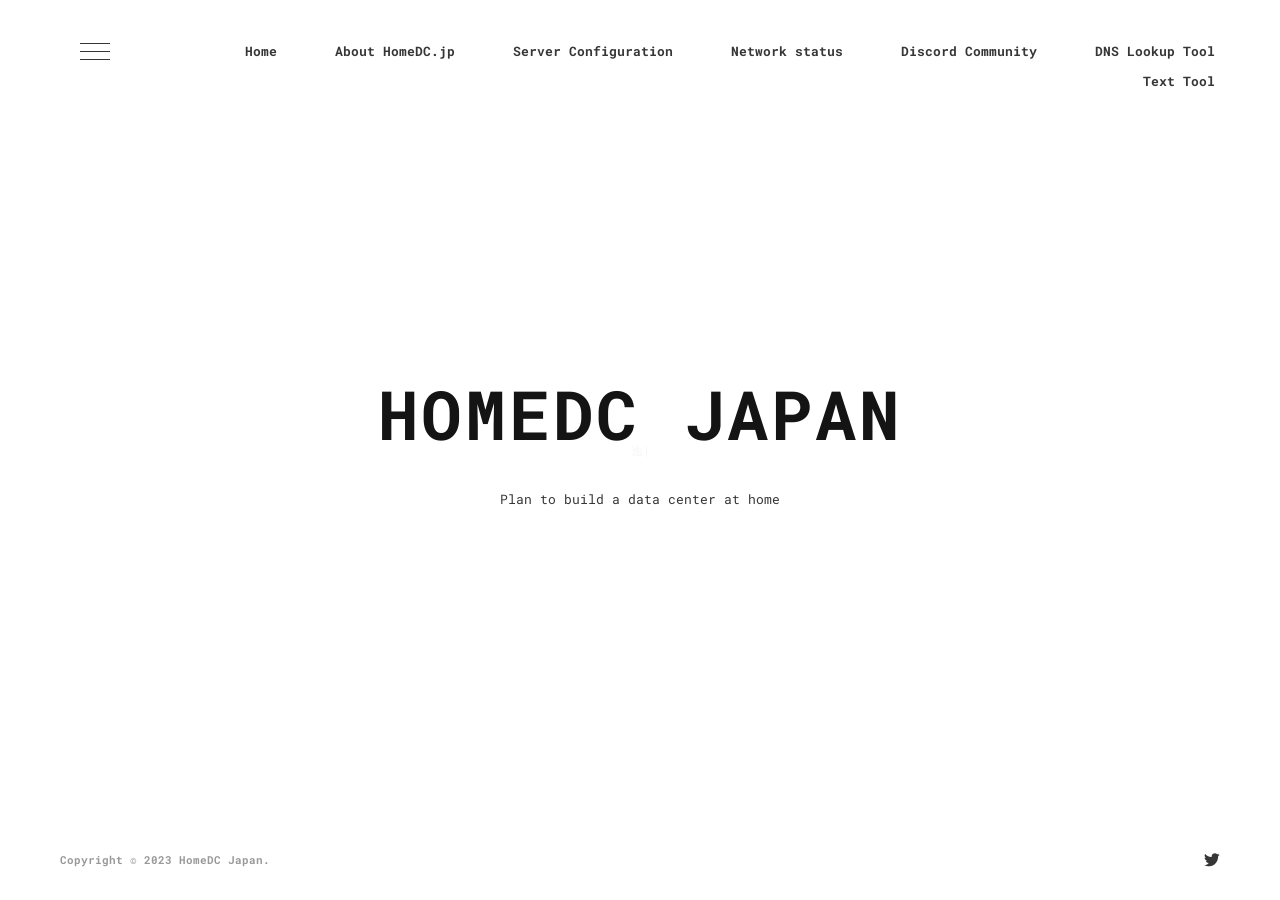
==== commit 47c0a391: "Add files via upload" ====
--- a/en/index.html
+++ b/en/index.html
@@ -76,7 +76,7 @@
         <a href="#" class="menu-btn"><span></span></a>
         <div class="top-menu">
           <ul>
-            <li><a href="#"><b>Home</b></a></li>
+            <li><a href="index.html"><b>Home</b></a></li>
             <li><a href="about.html"><b>About HomeDC.jp</b></a></li>
             <li><a href="servers.html"><b>Server Configuration</b></a></li>
             <li><a href="status.html"><b>Network status</b></a></li>
@@ -127,7 +127,7 @@
           <section class="widget widget_categories">
             <h2 class="widget-title"><b>Category:</b></h2>
             <ul>
-              <li><a href="#">Home</a></li>
+              <li><a href="index.html">Home</a></li>
               <li><a href="about.html">About HomeDC.jp</a></li>
               <li><a href="servers.html">Server Configuration</a></li>
               <li><a href="status.html">Network Status</a></li>
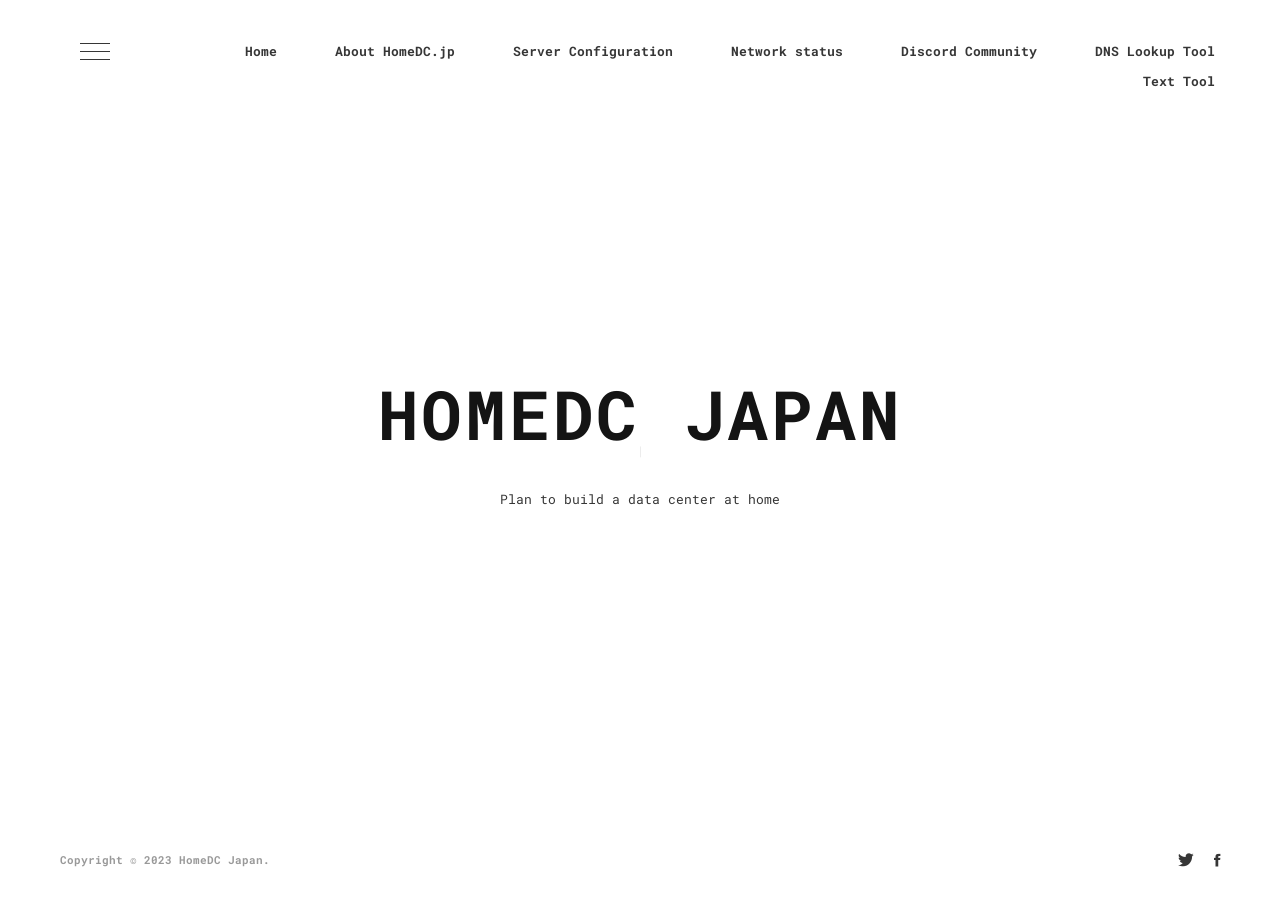
==== commit 34d488bc: "Update index.html" ====
--- a/en/index.html
+++ b/en/index.html
@@ -106,6 +106,7 @@
     <footer>
       <div class="soc">
         <a target="_blank" href="https://twitter.com/HomeDC_JP" title="Twitter"><span class="ion ion-social-twitter"></span></a>
+        <a target="_blank" href="https://www.facebook.com/people/Home-DC-Japan/100089576975878/" title="FaceBook"><span class="ion ion-social-facebook"></span></a>
       </div>
       <div class="copy"><b>Copyright © 2023 HomeDC Japan.</b></div>
       <div class="clr"></div>
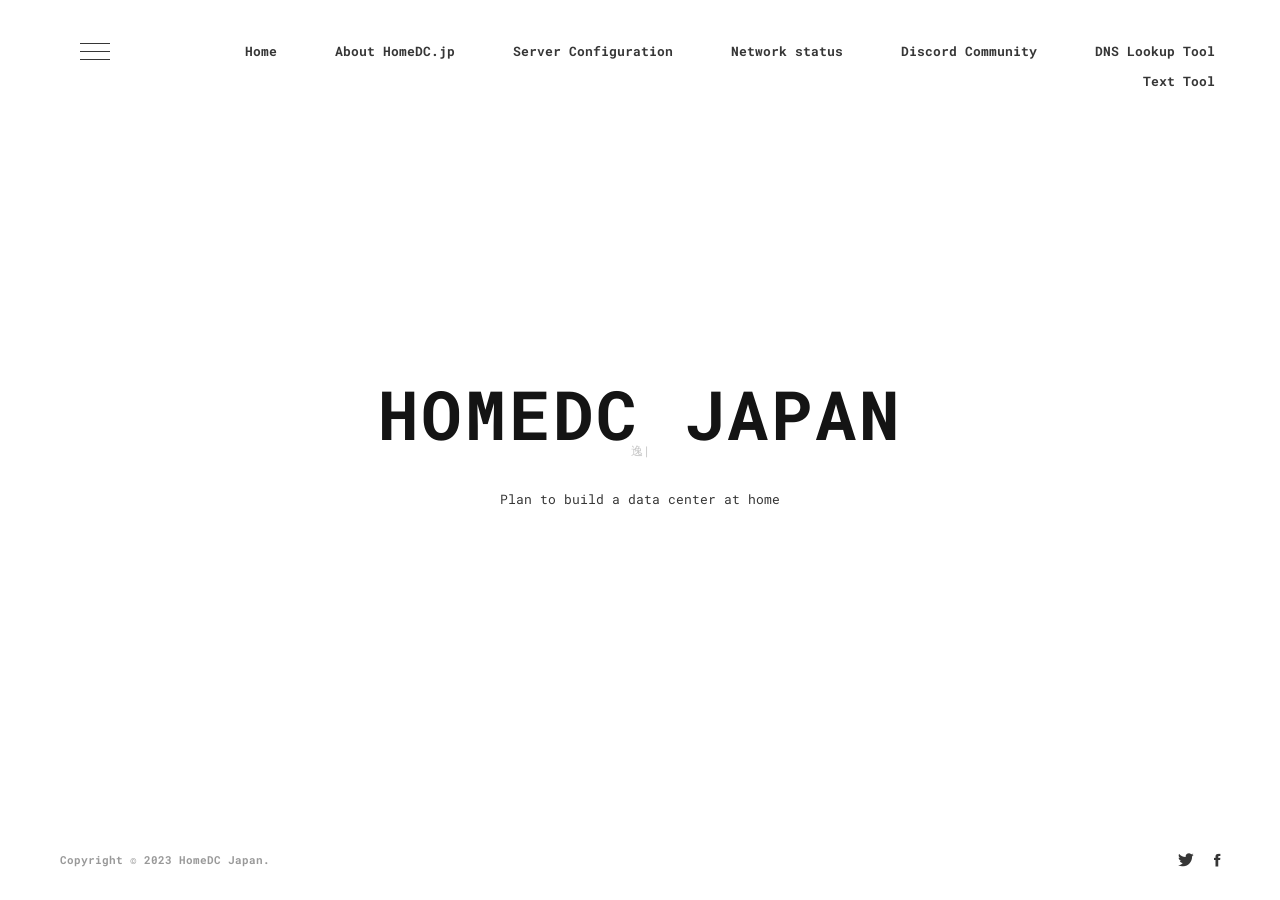
==== commit 69bd2b28: "Update index.html" ====
--- a/en/index.html
+++ b/en/index.html
@@ -135,7 +135,7 @@
               <li><a href="https://discord.com/invite/y5kGCGwN59">Discord Community</a></li>
               <li><a href="https://search-dns.homedc.jp/">DNS Lookup Tool</a></li>
               <li><a href="https://text.homedc.jp/">Text Tool</a></li>
-              <li><a href="/ja">Language(Japanese)</a></li>
+              <li><a href="/ja">Language(日本語)</a></li>
             </ul>
           </section>
         </aside>
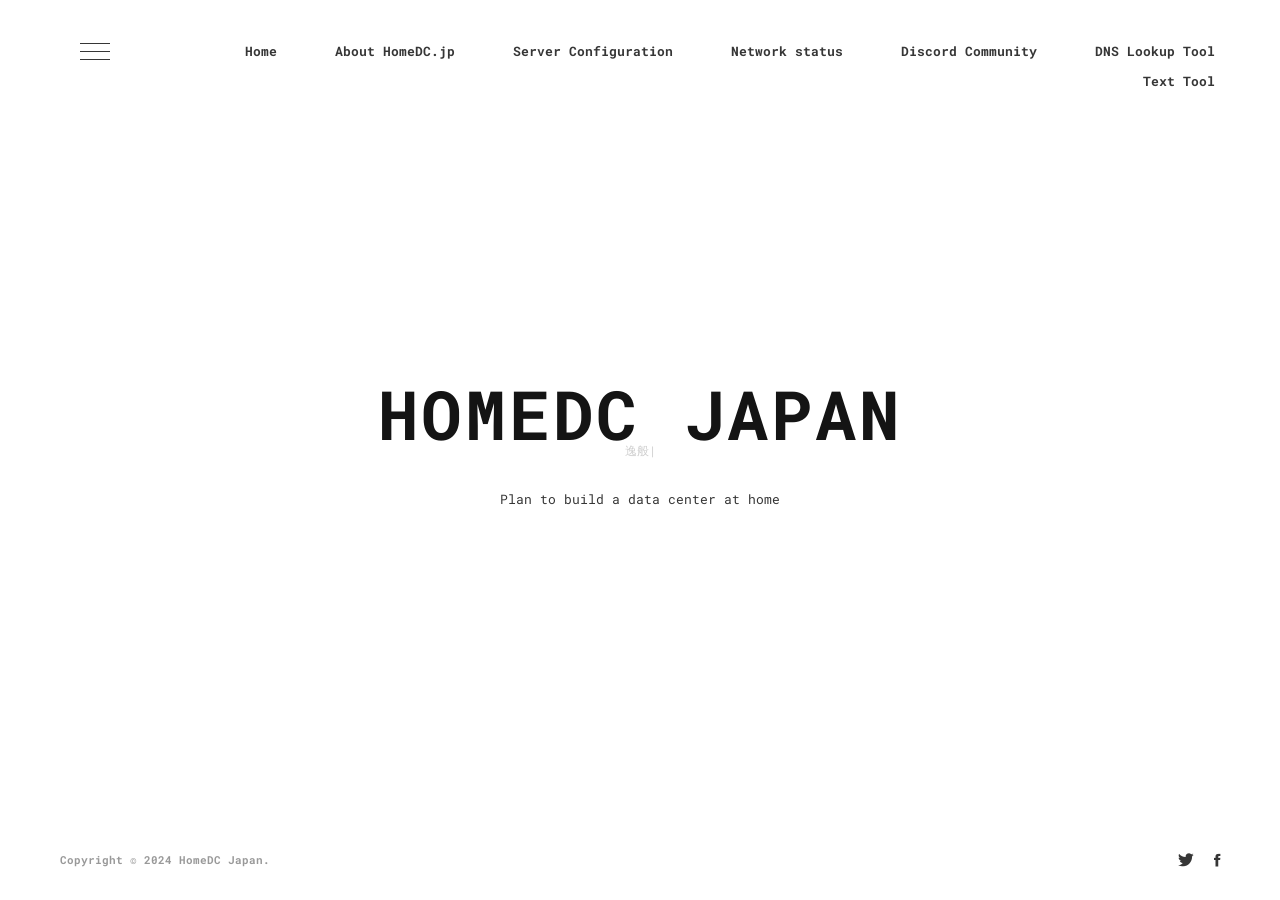
==== commit 8f05e71d: "Add files via upload" ====
--- a/en/index.html
+++ b/en/index.html
@@ -108,7 +108,7 @@
         <a target="_blank" href="https://twitter.com/HomeDC_JP" title="Twitter"><span class="ion ion-social-twitter"></span></a>
         <a target="_blank" href="https://www.facebook.com/people/Home-DC-Japan/100089576975878/" title="FaceBook"><span class="ion ion-social-facebook"></span></a>
       </div>
-      <div class="copy"><b>Copyright © 2023 HomeDC Japan.</b></div>
+      <div class="copy"><b>Copyright © 2024 HomeDC Japan.</b></div>
       <div class="clr"></div>
     </footer>
     <div class="line top"></div>
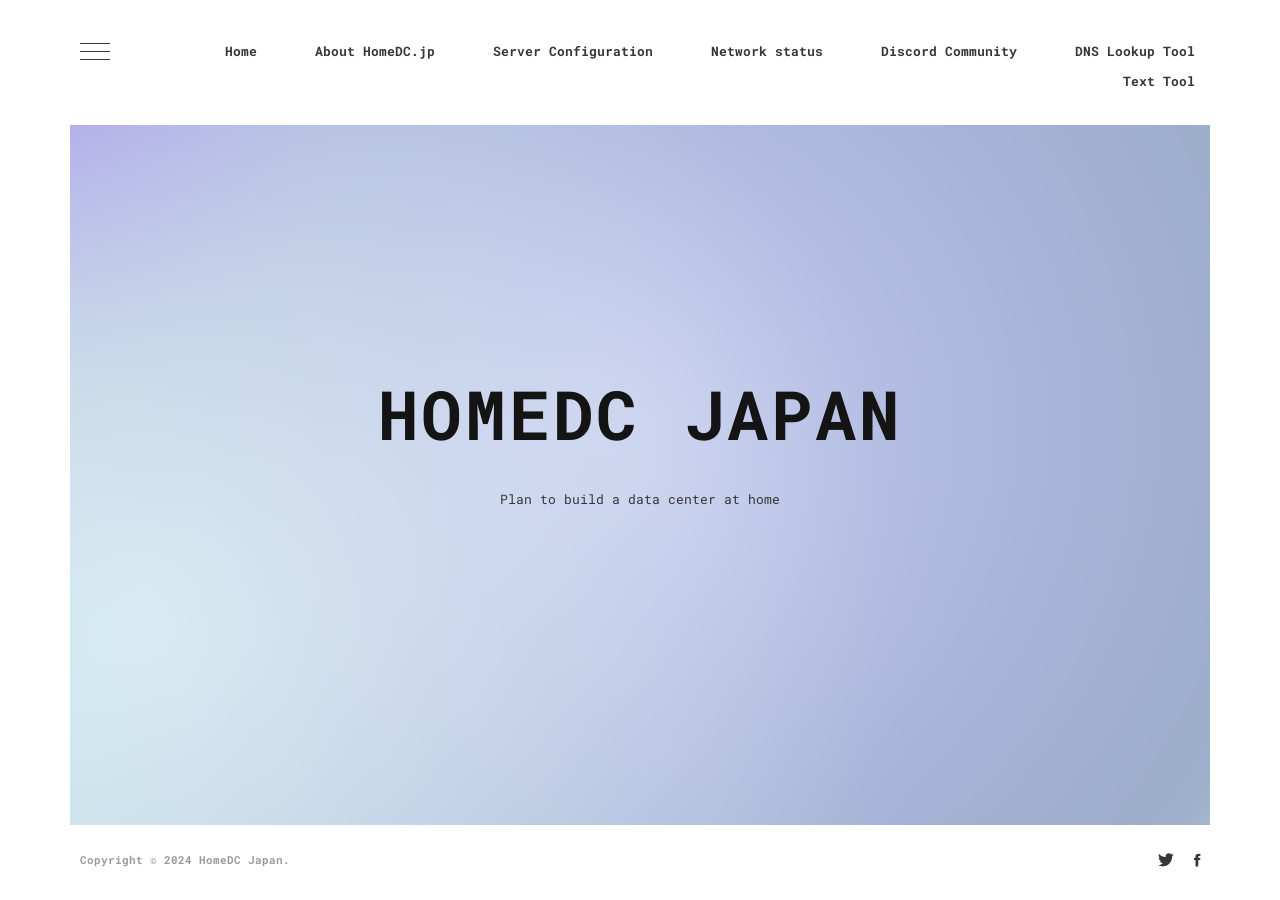
==== commit 8a070b8e: "Add files via upload" ====
--- a/en/index.html
+++ b/en/index.html
@@ -35,29 +35,33 @@
   <link rel="stylesheet" href="css/syntax.css" />
   <link rel="stylesheet" href="css/white.css" />
   <link rel="stylesheet" href="css/text-animation.css">
+  <link rel="stylesheet" href="css/background.css" />
   <link rel="icon" href="favicon.ico">
 
-  <style>
-  ::-webkit-scrollbar
-  {
-  width: 6px;
-  }
-  ::-webkit-scrollbar-track
-  {
-  background: #f1f1f1;
-  }
-  ::-webkit-scrollbar-thumb
-  {
-  background: rgb(0, 155, 245);
-  }
-  ::-webkit-scrollbar-thumb:hover
-  {
-  background: #555;
-  }
-  </style>
 </head>
 
 <body class="home">
+
+  <div class="gradient-bg">
+    <svg xmlns="http://www.w3.org/2000/svg">
+      <defs>
+        <filter id="goo">
+          <feGaussianBlur in="SourceGraphic" stdDeviation="10" result="blur" />
+          <feColorMatrix in="blur" mode="matrix" values="1 0 0 0 0  0 1 0 0 0  0 0 1 0 0  0 0 0 18 -8" result="goo" />
+          <feBlend in="SourceGraphic" in2="goo" />
+        </filter>
+      </defs>
+    </svg>
+    <div class="gradients-container">
+      <div class="g1"></div>
+      <div class="g2"></div>
+      <div class="g3"></div>
+      <div class="g4"></div>
+      <div class="g5"></div>
+      <div class="interactive"></div>
+    </div>
+  </div>
+
   <div class="preloader">
     <div class="centrize full-width">
       <div class="vertical-center">
@@ -152,5 +156,6 @@
     <script src="js/rrssb.js"></script>
     <script src="js/simple-jekyll-search.js"></script>
     <script src="js/glitche-scripts.js"></script>
+    <script src="js/background.js"></script>
   </body>
 </html>
--- a/en/css/style.css
+++ b/en/css/style.css
@@ -1,3 +1,2893 @@
-html{margin-right:0 !important}body{margin:0;padding:0;border:none;font-family:"Roboto Mono";font-size:13px;color:#363636;background:#fff;letter-spacing:0;font-weight:400}body header,body footer,body .section{opacity:0;visibility:hidden}body.loaded header,body.loaded footer,body.loaded .section{opacity:1;visibility:visible}body.scroll_hidden{overflow:hidden;height:100vh}*{box-sizing:border-box;-webkit-box-sizing:border-box}.clear{clear:both}.container{position:relative;margin:30px;overflow:hidden;background:#fff}@media (max-width: 840px){.container{margin:15px}}.container .line{content:'';position:fixed;background:#f26b38;z-index:105}.container .line.top{left:0;top:0;width:100%;height:30px}@media (max-width: 840px){.container .line.top{height:15px}}.container .line.bottom{left:0;top:auto;bottom:0;width:100%;height:30px}@media (max-width: 840px){.container .line.bottom{height:15px}}.container .line.left{left:0;top:0;width:30px;height:200%}@media (max-width: 840px){.container .line.left{width:15px}}.container .line.right{left:auto;right:0;top:0;width:30px;height:200%}@media (max-width: 840px){.container .line.right{width:15px}}.wrapper{overflow:hidden;position:relative;margin:0 auto;max-width:1060px}.cols{position:relative}.cols .col.col-sm{float:left;width:25%}@media (max-width: 840px){.cols .col.col-sm{width:100%}}.cols .col.col-lg{float:left;width:75%}@media (max-width: 840px){.cols .col.col-lg{width:100%}}.cols .col.col-md{float:left;width:50%}@media (max-width: 840px){.cols .col.col-md{width:100%}}.cols:after{content:'';display:block;clear:both}h1,h2,h3,h4,h5,h6{font-weight:500;font-family:"Roboto Mono";margin:0;margin-bottom:30px;color:#141414}h1{font-size:26px}h2{font-size:23px}h3{font-size:20px}h4{font-size:18px}h5{font-size:16px}h6{font-size:14px}p{font-size:13px;line-height:23px;padding:0;margin:30px 0}strong{font-weight:500}a{color:#363636;text-decoration:none;opacity:1;outline:none}a:hover{text-decoration:none;color:#f26b38}a.btn,.btn{display:inline-block;vertical-align:middle;height:42px;line-height:40px;text-align:center;color:#363636;font-size:13px;background:none;border:1px solid #DDD;position:relative;overflow:hidden;padding:0 30px;cursor:pointer;transition:all 0.3s ease 0s;-moz-transition:all 0.3s ease 0s;-webkit-transition:all 0.3s ease 0s;-o-transition:all 0.3s ease 0s}a.btn.fill,.btn.fill{color:#fff;background:#f26b38;border:1px solid #f26b38}a.btn:hover,.btn:hover{color:#fff;background:#f26b38;border:1px solid #f26b38}.preloader{width:100%;height:100%;position:fixed;z-index:1000;top:0;left:0;text-align:center}.preloader .load{color:#f26b38;font-size:12px}.preloader .typed-load,.preloader .typed-cursor{color:#f26b38;font-size:12px}input,textarea,button{display:block;background:none;font-family:"Roboto Mono";font-size:12px;height:60px;width:100%;color:#141414;margin-bottom:30px;padding:0;border:none;border-bottom:1px solid #DDD;-webkit-appearance:none;resize:none;transition:all 0.3s ease 0s;-moz-transition:all 0.3s ease 0s;-webkit-transition:all 0.3s ease 0s;-o-transition:all 0.3s ease 0s;border-radius:0px;-moz-border-radius:0px;-webkit-border-radius:0px;-khtml-border-radius:0px;outline:0}input:focus,textarea:focus,button:focus{color:#141414;border-bottom:1px solid #f26b38}textarea{height:120px;padding:0;margin-top:55px}button{width:auto;display:inline-block;vertical-align:top;text-align:left;border-bottom:1px solid #DDD;cursor:pointer;color:#141414}button:hover{border-bottom:1px solid #f26b38}label,legend{display:block;padding-bottom:10px;font-family:"Roboto Mono";font-size:13px}fieldset{border-width:0;padding:0}input[type="checkbox"],input[type="radio"]{display:inline}::-webkit-input-placeholder{color:#999}:-moz-placeholder{color:#999}::-moz-placeholder{color:#999}:-ms-input-placeholder{color:#999}input:focus::-webkit-input-placeholder,textarea:focus::-webkit-input-placeholder{color:#141414}input:focus:-moz-placeholder,textarea:focus:-moz-placeholder{color:#141414}input:focus::-moz-placeholder,textarea:focus::-moz-placeholder{color:#141414}input:focus:-ms-input-placeholder,textarea:focus:-ms-input-placeholder{color:#141414}input.error,textarea.error{border-bottom:1px solid red !important}label.error{display:none !important}input.error::-moz-placeholder,textarea.error::-moz-placeholder{color:red}input.error:-moz-placeholder,textarea.error:-moz-placeholder{color:red}input.error:-ms-input-placeholder,textarea.error:-ms-input-placeholder{color:red}input.error::-webkit-input-placeholder,textarea.error::-webkit-input-placeholder{color:red}ol,ul{list-style:none;margin-top:0px;margin-bottom:0px;padding-left:0px}ul ul,ul ol,ol ol,ol ul{margin-bottom:0px}li{margin-bottom:0px}code{padding:0 4px;font-style:italic;color:#999;text-decoration:none;display:inline-block;vertical-align:middle;overflow:auto;max-width:100%}code table{margin:0}pre{margin:25px 0;padding:25px;max-width:100%;overflow:auto;white-space:pre}pre>code{display:block;padding:0;font-style:normal;line-height:1.8em}mark,ins{background:#eee;text-decoration:none}figure{margin:25px 0}table{width:100%;margin:30px 0;padding:0;border-collapse:collapse}th{font-weight:500;border:none;border-bottom:1px solid #DDD;color:#141414;padding:12px 15px;text-align:left}td{border:none;border-bottom:1px solid #DDD;padding:12px 15px;text-align:left;color:#363636}.align-center{text-align:center !important}.align-right{text-align:right !important}.align-left{text-align:left !important}.pull-right{float:right !important}.pull-left{float:left !important}.pull-none{float:none !important}.full-width{max-width:100% !important;width:100% !important}.full-max-width{max-width:100% !important;width:auto !important}.centrize{display:table !important;table-layout:fixed !important;height:100% !important;position:relative !important}.vertical-center{display:table-cell !important;vertical-align:middle !important}.text-uppercase{text-transform:uppercase !important}.text-lowercase{text-transform:lowercase !important}.text-capitalize{text-transform:capitalize !important}.text-regular{font-weight:400 !important}.text-bold{font-weight:700 !important}.text-italic{font-style:italic !important}blockquote{margin:25px 0;padding:0 20px;color:#888;font-style:italic;font-weight:300;border-left:2px solid #78cc6d}blockquote code{padding:2px;display:inline}blockquote *:last-child{margin-bottom:0}blockquote p{margin-bottom:10px}blockquote cite{font-size:12px}iframe,object{max-width:100%;margin:0 0 25px 0}p iframe{margin:0}.pagination{clear:both;padding:20px 0 60px;text-align:center}.pagination .page-numbers{margin:0 5px;display:inline-block;vertical-align:top}.pagination .page-numbers.current{color:#999}@media (min-width: 580px){.glitch-effect,.glitch-effect-white{position:relative}.glitch-effect:before,.glitch-effect:after,.glitch-effect-white:before,.glitch-effect-white:after{content:attr(data-text);position:absolute;top:0;left:0;width:100%;background:#fff;clip:rect(0, 0, 0, 0)}.glitch-effect-white:before,.glitch-effect-white:after{background:#f26b38}.glitch-effect:after,.glitch-effect-white:after{left:2px;text-shadow:-1px 0 #f26b38;animation:glitch-1 2s infinite linear alternate-reverse}.glitch-effect:before,.glitch-effect-white:before{left:-2px;text-shadow:2px 0 #f26b38;animation:glitch-2 2s infinite linear alternate-reverse}}@keyframes glitch-1{0%{clip:rect(20px, 920px, 51px, 0)}5%{clip:rect(83px, 920px, 102px, 0)}10%{clip:rect(83px, 920px, 105px, 0)}15%{clip:rect(95px, 920px, 11px, 0)}20%{clip:rect(105px, 920px, 56px, 0)}25%{clip:rect(40px, 920px, 19px, 0)}30%{clip:rect(56px, 920px, 97px, 0)}35%{clip:rect(9px, 920px, 17px, 0)}40%{clip:rect(103px, 920px, 53px, 0)}45%{clip:rect(92px, 920px, 6px, 0)}50%{clip:rect(69px, 920px, 46px, 0)}55%{clip:rect(8px, 920px, 87px, 0)}60%{clip:rect(12px, 920px, 15px, 0)}70%{clip:rect(28px, 920px, 106px, 0)}80%{clip:rect(98px, 920px, 63px, 0)}85%{clip:rect(11px, 920px, 44px, 0)}95%{clip:rect(23px, 920px, 84px, 0)}100%{clip:rect(66px, 920px, 91px, 0)}}@keyframes glitch-2{0%{clip:rect(86px, 920px, 25px, 0)}5%{clip:rect(30px, 920px, 17px, 0)}10%{clip:rect(54px, 920px, 43px, 0)}15%{clip:rect(10px, 920px, 86px, 0)}25%{clip:rect(62px, 920px, 1px, 0)}30%{clip:rect(61px, 920px, 24px, 0)}35%{clip:rect(38px, 920px, 46px, 0)}40%{clip:rect(115px, 920px, 8px, 0)}45%{clip:rect(87px, 920px, 44px, 0)}50%{clip:rect(6px, 920px, 65px, 0)}55%{clip:rect(83px, 920px, 99px, 0)}65%{clip:rect(25px, 920px, 71px, 0)}70%{clip:rect(37px, 920px, 55px, 0)}75%{clip:rect(115px, 920px, 18px, 0)}80%{clip:rect(68px, 920px, 46px, 0)}90%{clip:rect(47px, 920px, 31px, 0)}95%{clip:rect(47px, 920px, 84px, 0)}100%{clip:rect(93px, 920px, 53px, 0)}}@keyframes mouse-anim{0%{top:0px}50%{top:10px}100%{top:0px}}.s_overlay{position:fixed;top:0;left:0;right:0;bottom:0;background:#000;z-index:106;opacity:0.6;display:none}.sidebar_btn{position:relative;float:left;width:42px;height:42px;line-height:40px;text-align:center;color:#363636;font-size:13px;background:none;overflow:hidden;padding:0 30px;cursor:pointer;transition:all 0.3s ease 0s;-moz-transition:all 0.3s ease 0s;-webkit-transition:all 0.3s ease 0s;-o-transition:all 0.3s ease 0s}@media (max-width: 840px){.sidebar_btn{display:none}}.sidebar_btn span{margin:0 0 0 -15px;position:absolute;left:50%;top:50%;width:30px;height:1px;background:#363636;transition:all 0.3s ease 0s;-moz-transition:all 0.3s ease 0s;-webkit-transition:all 0.3s ease 0s;-o-transition:all 0.3s ease 0s}.sidebar_btn span:before,.sidebar_btn span:after{content:'';position:absolute;left:0;top:-8px;width:100%;height:1px;background:#363636;transition:all 0.3s ease 0s;-moz-transition:all 0.3s ease 0s;-webkit-transition:all 0.3s ease 0s;-o-transition:all 0.3s ease 0s}.sidebar_btn span:after{top:auto;bottom:-8px}.sidebar_btn:hover span{background:rgb(0, 97, 62)}.sidebar_btn:hover span:before,.sidebar_btn:hover span:after{background:rgb(0, 97, 62)}.content-sidebar{position:fixed;top:0;left:-368px;width:300px;height:100%;background:#fff;z-index:107;transition:all 0.6s ease 0s;-moz-transition:all 0.6s ease 0s;-webkit-transition:all 0.6s ease 0s;-o-transition:all 0.6s ease 0s}.content-sidebar.active{left:0}.content-sidebar .widget-area{position:relative;overflow:auto;height:100vh}.content-sidebar .widget{padding:25px}.content-sidebar .widget tfoot{display:none}.content-sidebar .widget th{color:#000;padding:5px;text-align:center}.content-sidebar .widget td{padding:5px;text-align:center}.content-sidebar .widget label{padding-bottom:0}.content-sidebar .widget ul{list-style:none;margin:0;padding:0}.content-sidebar .widget ul ul{margin-top:10px;margin-left:0;margin-bottom:10px;padding:15px 10px;background:#f6f6f6;font-size:12px}.content-sidebar .widget ul ul ul{margin-top:10px;margin-left:5px;margin-bottom:0;padding-top:0;padding-right:0;padding-bottom:0}.content-sidebar .widget ul li{padding-bottom:10px;margin-bottom:10px;color:#999;border-bottom:1px solid #f2f2f2}.content-sidebar .widget ul li li{padding-bottom:0;border-bottom:none}.content-sidebar .widget ul li:last-child{margin-bottom:0}.content-sidebar .widget ul li a{padding-bottom:5px}.content-sidebar .widget ul li a:hover{color:rgb(0, 97, 62)}.content-sidebar #results-container{padding-top:10px}.content-sidebar .widget.widget_recent_comments a,.content-sidebar .widget.widget_recent_entries a,.content-sidebar .widget.widget_rss a{padding-top:5px;font-weight:400;display:block !important}.content-sidebar .widget ul li .post-date{margin:0;display:inline-block;padding:0;height:20px;line-height:18px;font-weight:400;font-size:11px;color:#999}.content-sidebar .widget img{max-width:100%;height:auto}.content-sidebar .widget .rss-date,.content-sidebar .widget cite{margin:5px 0 10px 0;padding:0;display:block;height:20px;line-height:18px;font-weight:400;font-size:11px;color:#999}.content-sidebar .widget cite{margin:10px 0 0 0}.content-sidebar .widget .rssSummary{color:#363636}.content-sidebar span.screen-reader-text{display:none}.content-sidebar span.screen-reader-text span{box-shadow:inset 0 -6px 0px white;-moz-box-shadow:inset 0 -6px 0px white;-webkit-box-shadow:inset 0 -6px 0px white;-khtml-box-shadow:inset 0 -6px 0px white}.search-form input.search-field{border:solid 1px #ddd;width:100%;height:50px;margin:0;padding:0 50px 0 15px;box-shadow:none;font-weight:400}.search-form input.search-submit{margin-top:-34px;margin-right:12px;float:right;width:18px;height:18px;background:url(../images/android-search.png) no-repeat center center;background-size:18px 18px;font-size:0;border:none}.content-sidebar h2.widget-title{padding-bottom:20px;margin:-26px -25px 25px -25px;border-bottom:1px solid #dddddd;padding:25px 30px;display:block;line-height:18px;font-size:13px;color:#141414;text-transform:uppercase;letter-spacing:0.04em;font-weight:400}.content-sidebar h2.widget-title span{position:relative;left:-5px;box-shadow:inset 0 -6px 0px white;-moz-box-shadow:inset 0 -6px 0px white;-webkit-box-shadow:inset 0 -6px 0px white;-khtml-box-shadow:inset 0 -6px 0px white}.content-sidebar .close{position:absolute;top:0;left:auto;right:-68px;width:68px;height:68px;background:#f9f9f9;cursor:pointer}.content-sidebar .close:before,.content-sidebar .close:after{content:'';margin:0 0 0 -10px;position:absolute;left:50%;top:50%;width:20px;height:1px;background:#363636;transform:rotate(45deg)}.content-sidebar .close:after{transform:rotate(-45deg)}.content-sidebar .recentcomments{font-size:11px;color:#999}.content-sidebar .recentcomments a{padding-top:6px;display:block !important;font-size:13px}.content-sidebar .recentcomments a.url{margin:0;padding:0;display:inline-block;height:20px;line-height:18px;font-weight:400;font-size:11px;color:#999}.content-sidebar .recentcomments .comment-author-link{margin:0;padding:0;display:inline-block;height:20px;line-height:18px;font-weight:400;font-size:11px;color:#999}.content-sidebar .tagcloud a{margin:4px 2px;display:inline-block;vertical-align:bottom;padding:0 5px;font-weight:500;font-size:11px;color:rgb(0, 97, 62);border:1px solid rgb(0, 97, 62)}.content-sidebar .screen-reader-text{display:none}.content-sidebar .widget select{width:100%;height:34px}.content-sidebar table{margin:0}.content-sidebar .widget.widget_media_image{max-width:100%}@media (max-width: 840px){.content-sidebar{width:260px}.sidebar_btn{margin-left:auto;position:relative;top:0;right:0;margin-top:20px}.sidebar_btn,.sidebar_btn span,.sidebar_btn span:before,.sidebar_btn span:after{transition:all 0s ease 0s;-moz-transition:all 0s ease 0s;-webkit-transition:all 0s ease 0s;-o-transition:all 0s ease 0s}}header{position: fixed;left:0;top:0px;width:100%;z-index:100;text-align:right;background:#fff;opacity:1;visibility:visible;transition:all 0.6s ease 0s;-moz-transition:all 0.6s ease 0s;-webkit-transition:all 0.6s ease 0s;-o-transition:all 0.6s ease 0s}header.active{opacity:1 !important;visibility:visible !important}header.active .menu-btn:before{opacity:0}header.active .menu-btn:after{bottom:9px !important;transform:rotate(-45deg);-webkit-transform:rotate(-45deg);-moz-transform:rotate(-45deg);-o-transform:rotate(-45deg)}header.active .menu-btn span{transform:rotate(45deg);-webkit-transform:rotate(45deg);-moz-transform:rotate(45deg);-o-transform:rotate(45deg)}header.active .head-top .top-menu{position:fixed;top:100px;left:50%;margin-left:-100px;width:200px;height:auto;text-align:center;opacity:1 !important;visibility:visible !important}header.active .head-top .top-menu ul li{display:block;margin:30px 0}@media (max-width: 840px){header{top:0px}}header .head-top{padding:30px 65px 0px 65px}header .head-top .menu-btn{position:relative;margin:0 auto;width:26px;height:20px}header .head-top .menu-btn:before,header .head-top .menu-btn:after{content:'';position:absolute;top:0;left:0;width:100%;height:2px;background:#141414;transition:all 0.3s ease 0s;-moz-transition:all 0.3s ease 0s;-webkit-transition:all 0.3s ease 0s;-o-transition:all 0.3s ease 0s}header .head-top .menu-btn:after{top:auto;bottom:0}header .head-top .menu-btn span{position:absolute;top:50%;left:0;width:100%;height:2px;background:#141414;margin-top:-1px;transition:all 0.3s ease 0s;-moz-transition:all 0.3s ease 0s;-webkit-transition:all 0.3s ease 0s;-o-transition:all 0.3s ease 0s}header .head-top .menu-btn:hover:before,header .head-top .menu-btn:hover:after,header .head-top .menu-btn:hover span{background:rgb(0, 97, 62)}@media (max-width: 840px){header .head-top .menu-btn{display:block}}@media (max-width: 840px){header .head-top .top-menu{opacity:0;visibility:hidden;height:0px;transition:opacity 0.3s ease 0.5s;-moz-transition:opacity 0.3s ease 0.5s;-webkit-transition:opacity 0.3s ease 0.5s;-o-transition:opacity 0.3s ease 0.5s}}header .head-top .top-menu ul li{margin-left:50px;display:inline-block;vertical-align:top;transition:color 0.3s ease 0s;-moz-transition:color 0.3s ease 0s;-webkit-transition:color 0.3s ease 0s;-o-transition:color 0.3s ease 0s}header .head-top .top-menu ul li a{display:block;margin-top:12px}header .head-top .top-menu ul li a.btn{margin-top:0}header .head-top .top-menu ul li.active a{color:rgb(0, 97, 62)}header .head-top .top-menu ul li.active .btn{color:#fff;background:rgb(0, 97, 62);border:1px solid rgb(0, 97, 62)}.section{position:relative;padding:0 80px 150px 80px;z-index:97;opacity:1;visibility:visible;transition:all 0.6s ease 0s;-moz-transition:all 0.6s ease 0s;-webkit-transition:all 0.6s ease 0s;-o-transition:all 0.6s ease 0s}@media (max-width: 960px){.section{padding:0 40px 120px 40px}}@media (max-width: 480px){.section{padding:0 20px 120px 20px}}.section .content{position:relative}.section .content .title{position:relative;margin-bottom:40px}@media (max-width: 400px){.section .content .title{text-align:center}}.section .content .title .title_inner{display:inline-block;vertical-align:middle;text-align:center;position:relative;line-height:18px;font-size:13px;color:#141414;text-transform:uppercase;letter-spacing:.04em;transition:all 0.3s ease 0s;-moz-transition:all 0.3s ease 0s;-webkit-transition:all 0.3s ease 0s;-o-transition:all 0.3s ease 0s;box-shadow:inset 0 -6px 0px white;-moz-box-shadow:inset 0 -6px 0px white;-webkit-box-shadow:inset 0 -6px 0px white;-khtml-box-shadow:inset 0 -6px 0px white}.section.started{text-align:center;padding:0;margin:0;position:relative}.section.started .started-content{display:inline-block;vertical-align:middle;text-align:center;position:relative}.section.started .started-content .h-title{font-size:68px;font-family:"Roboto Mono";color:#141414;font-weight:700;text-transform:uppercase;letter-spacing:.04em;margin:10px 0 15px 0}@media (max-width: 1060px){.section.started .started-content .h-title.blog_title{font-size:48px}}@media (max-width: 840px){.section.started .started-content .h-title{font-size:52px;padding:0 20px}.section.started .started-content .h-title.blog_title{font-size:40px}}@media (max-width: 580px){.section.started .started-content .h-title span{display:block}}@media (max-width: 480px){.section.started .started-content .h-title{font-size:42px}.section.started .started-content .h-title.blog_title{font-size:26px}}.section.started .started-content .h-subtitle{font-size:13px}.section.started .started-content .typed-subtitle,.section.started .started-content .typed-bread{font-size:13px}.section.started .mouse_btn{font-size:24px;color:#f26b38;text-align:center;position:absolute;width:20px;height:40px;left:50%;bottom:80px;margin-left:-10px}.section.started .mouse_btn .ion{position:relative;top:0px;animation:mouse-anim 1s ease-out 0s infinite}@media (max-width: 400px){.section.about{text-align:center}}.section.about .image{float:left}.section.about .image img{width:100px;height:100px;border-radius:100px;-moz-border-radius:100px;-webkit-border-radius:100px;-khtml-border-radius:100px}@media (max-width: 600px){.section.about .image img{width:80px;height:80px;border-radius:80px;-moz-border-radius:80px;-webkit-border-radius:80px;-khtml-border-radius:80px}}@media (max-width: 400px){.section.about .image{float:none;text-align:center}.section.about .image img{width:100px;height:100px;border-radius:100px;-moz-border-radius:100px;-webkit-border-radius:100px;-khtml-border-radius:100px}}.section.about .desc{margin-left:130px}@media (max-width: 600px){.section.about .desc{margin-left:100px}}@media (max-width: 400px){.section.about .desc{margin-left:0}}.info-list{margin-bottom:42px}.info-list ul li{display:inline-block;vertical-align:top;width:32%;margin:12px 0 0 0}@media (max-width: 840px){.info-list ul li{width:48%}}@media (max-width: 580px){.info-list ul li{width:100%}}.info-list ul li strong{font-weight:400;color:#f26b38}@media (max-width: 840px){.section.resume .cols .col.col-md:first-child{margin-bottom:120px}}.resume-items .resume-item{position:relative;padding:0 30px 60px 30px}@media (max-width: 840px){.resume-items .resume-item{padding-right:0px}}.resume-items .resume-item:before{content:'';position:absolute;left:0;top:0;width:1px;height:100%;background:#f26b38}.resume-items .resume-item:first-child{padding-top:0}.resume-items .resume-item:last-child{padding-bottom:0;margin-top:-1px}.resume-items .resume-item:last-child:before{display:none}.resume-items .resume-item .date{position:relative;top:-10px;margin:0 0 5px 0;display:inline-block;padding:0 5px;height:20px;line-height:18px;font-weight:500;font-size:11px;color:#f26b38;border:1px solid #f26b38}.resume-items .resume-item .date:before{content:'';width:29px;height:1px;position:absolute;left:-30px;top:9px;background:#f26b38}.resume-items .resume-item .name{font-weight:500;color:#141414;margin:0 0 15px 0}.resume-items .resume-item p{margin:0}.skills ul{margin:0;padding:0;list-style:none}.skills ul li{padding:5px 0 30px 0}.skills ul li .name{font-size:13px;color:#363636;font-weight:400;position:relative;margin:0 0 9px 0}.skills ul li .progress{display:block;height:3px;position:relative;width:100%;background:#DDD}.skills ul li .progress .percentage{left:0;top:0;position:absolute;height:3px;width:0%;background:#f26b38;transition:all 0.3s ease 0s;-moz-transition:all 0.3s ease 0s;-webkit-transition:all 0.3s ease 0s;-o-transition:all 0.3s ease 0s}.skills ul li .progress .percentage .percent{position:absolute;top:-27px;right:0;font-size:13px;color:#363636;font-weight:400}.skills ul li:last-child{padding-bottom:0}@media (max-width: 400px){.section.service{text-align:center}}.section.service .title,.section.contacts .title{margin-bottom:0}.service-items{margin:0 -20px;font-size:0px}.service-items .service-item{display:inline-block;vertical-align:top;width:33.3%;margin:50px 0 0 0;text-align:left;padding:0 20px}@media (max-width: 840px){.service-items .service-item{width:45%}}@media (max-width: 580px){.service-items .service-item{width:100%}}@media (max-width: 400px){.service-items .service-item{text-align:center}}.service-items .service-item .icon{float:left;width:36px;text-align:center;font-size:30px;color:#f26b38}@media (max-width: 400px){.service-items .service-item .icon{float:none;display:inline-block;vertical-align:middle}}.service-items .service-item .icon .ion{display:block}.service-items .service-item .name{font-weight:500;font-size:13px;color:#141414;margin:6px 0 0 46px}@media (max-width: 400px){.service-items .service-item .name{margin:0 0 0 2px;display:inline-block;vertical-align:middle}}.service-items .service-item p{margin-bottom:0}.section.works .filters{margin-bottom:30px}.section.works .filters input{display:none}.section.works .filters label{display:inline-block;vertical-align:top;margin-right:25px;font-size:13px;color:#363636;cursor:pointer;position:relative;padding-bottom:0}.section.works .filters label.glitch-effect{color:#f26b38}@media (max-width: 580px){.section.works .filters label{padding-bottom:15px}}@media (max-width: 580px){.section.works .filters{margin-bottom:10px}}.box-items{position:relative;overflow:hidden;margin-left:-3%}@media (max-width: 580px){.box-items{margin-left:0}}.box-items .box-item{width:30.33333%;margin:0 0 3% 3%;position:relative;overflow:hidden;text-align:center}@media (max-width: 840px){.box-items .box-item{width:47%}}@media (max-width: 580px){.box-items .box-item{width:100%;margin:0 0 3% 0}}.box-items .box-item:hover .image .info{opacity:0.94;transform:scale(1, 1);-webkit-transform:scale(1, 1);-moz-transform:scale(1, 1);-o-transform:scale(1, 1)}.box-items .box-item:hover .desc .name{color:#f26b38}.box-items .box-item .image{position:relative}.box-items .box-item .image a{display:block;font-size:0}.box-items .box-item .image a img{width:100%;height:auto;position:relative;top:0}.box-items .box-item .image .info{text-align:center;width:100%;height:100%;display:block;position:absolute;left:0;top:0;opacity:0;padding:18px;transition:all 0.3s ease 0s;-moz-transition:all 0.3s ease 0s;-webkit-transition:all 0.3s ease 0s;-o-transition:all 0.3s ease 0s;transform:scale(0.5, 0.5);-webkit-transform:scale(0.5, 0.5);-moz-transform:scale(0.5, 0.5);-o-transform:scale(0.5, 0.5)}.box-items .box-item .image .info .centrize{background:#f26b38}.box-items .box-item .image .info .ion{color:#fff;font-size:38px;display:inline-block;transition:all 0.1s ease-in 0.4s;-moz-transition:all 0.1s ease-in 0.4s;-webkit-transition:all 0.1s ease-in 0.4s;-o-transition:all 0.1s ease-in 0.4s;font-weight:normal}.box-items .box-item .desc{position:relative;padding:15px 45px 5px 45px}@media (max-width: 1000px){.box-items .box-item .desc{padding:15px 15px 5px 15px}}.box-items .box-item .desc .name{height:40px;display:block;color:#363636;font-size:13px;font-weight:700;text-transform:uppercase;transition:all 0.3s ease 0s;-moz-transition:all 0.3s ease 0s;-webkit-transition:all 0.3s ease 0s;-o-transition:all 0.3s ease 0s}.date{margin:0 0 10px 0;display:inline-block;padding:0 5px;height:20px;line-height:18px;font-weight:500;font-size:11px;color:#f26b38;border:1px solid #f26b38}.category{margin:0 0 10px 0;display:inline-block;font-size:11px;color:#363636;text-transform:uppercase;letter-spacing:.04em;box-shadow:inset 0 -6px 0px white;-moz-box-shadow:inset 0 -6px 0px white;-webkit-box-shadow:inset 0 -6px 0px white;-khtml-box-shadow:inset 0 -6px 0px white}@media (max-width: 400px){.section.contacts{text-align:center}}.section.contacts .service-items .service-item p{margin-top:20px}.section.contacts .contact_form{margin-top:30px}.section.contacts .alert-success{display:none}.section.contacts .alert-success p{margin:60px 0 30px 0;font-size:15px}.post-image{margin:0 0 25px 0;font-size:0}.post-image img{max-width:100%;height:auto}.single-post-text{font-size:13px;line-height:23px}.single-post-text:after{content:'';position:relative;clear:both;display:block}.single-post-text img{max-width:100%;height:auto}.single-post-text p a{color:#f26b38}.single-post-text p a:hover{text-decoration:underline}.single-post-text blockquote{margin:25px 0;padding:0 0 0 20px;font-size:15px;line-height:24px;color:#999;font-style:italic;font-weight:300;border-left:2px solid #f26b38}.single-post-text blockquote code{padding:2px;display:inline}.single-post-text iframe,.single-post-text object{max-width:100%}.single-post-text ul li,.single-post-text ol li{margin:5px 0;padding:0 0 0 18px;position:relative}.single-post-text ol{list-style-position:inside}.single-post-text ol>li{margin:5px 0;padding:0;position:relative}.single-post-text ul{list-style:none}.single-post-text ul li:before{margin:0;content:'';position:absolute;left:0;top:8px;width:4px;height:4px;background:#f26b38;border-radius:4px;-webkit-border-radius:4px}.single-post-text figure{margin:0 0 30px 0;max-width:100%}.post-text-bottom{padding:25px 0 10px 0}.post-text-bottom .share-btn{position:relative;display:inline-block;top:1px;margin-left:7px;margin-right:7px;font-size:16px}.post-text-bottom>div,.post-text-bottom>.social-share{margin-right:30px;margin-bottom:20px;display:inline-block;vertical-align:middle}.post-text-bottom>.cat-links,.post-text-bottom>.byline,.post-text-bottom>.social-share{font-size:12px;color:#999}.post-text-bottom .cat-links a{color:#f26b38}.post-text-bottom .cat-links a:hover{text-decoration:underline}.post-text-bottom .tags-links{display:block;line-height:18px;font-size:0px}.post-text-bottom .tags-links span{display:inline-block;font-size:12px;color:#999;margin-right:10px}.post-text-bottom .tags-links a{margin:0 10px 10px 0;display:inline-block;padding:0 5px;height:20px;line-height:18px;font-weight:500;font-size:11px;color:#f26b38;border:1px solid #f26b38}.post-text-bottom .author{color:#363636}.post-navigation{color:#999;text-align:center}.post-navigation:after{content:'';display:block;clear:both}.post-navigation a{position:relative;font-size:12px;font-weight:400;text-transform:uppercase;color:#aca3a3;line-height:20px;position:relative;padding:5px 10px;display:inline-block;-webkit-transition:all .2s ease-out 0s;transition:all .2s ease-out 0s;opacity:0.7}.post-navigation a:hover{opacity:1}.post-navigation a:before,.post-navigation a:after{margin-top:-10px;position:absolute;content:'';left:0;top:50%;display:block;width:20px;height:20px;background:url(../images/pag.png) no-repeat center center;-webkit-transform:scaleX(-1);transform:scaleX(-1)}.post-navigation .nav-previous a{float:left;padding-left:34px}.post-navigation .nav-previous a:after{display:none}.post-navigation .nav-next a{float:right;padding-right:34px}.post-navigation .nav-next a:before{display:none}.post-navigation .nav-next a:after{left:auto;right:0;-webkit-transform:scaleX(1);transform:scaleX(1)}.post-comments{margin-top:60px}.post-comments .post-comment{padding:20px 0;border-top:1px solid #DDD}.post-comments .post-comment:first-child{padding-top:0;border-top:none}.post-comments .post-comment .image{float:left;width:80px;height:80px}.post-comments .post-comment .image img{width:100%;height:100%}.post-comments .post-comment .desc{margin-left:100px}.post-comments .post-comment .desc .name{font-size:13px;color:#141414;text-transform:uppercase;font-weight:500;padding:5px 0 0 0;margin:0 0 10px 0}.post-comments .post-comment .desc p{margin:0}.post-comments .form-comment .title{margin:30px 0 15px 0}footer{position:fixed;bottom:0px;left:0;padding:15px 60px 30px 60px;width:100%;background:#fff;z-index:100;opacity:1;visibility:visible;transition:all 0.6s ease 0s;-moz-transition:all 0.6s ease 0s;-webkit-transition:all 0.6s ease 0s;-o-transition:all 0.6s ease 0s}@media (max-width: 840px){footer{bottom:0px}}footer .soc{float:right}footer .soc a{display:inline-block;vertical-align:middle;margin-left:12px}footer .soc a .ion{font-size:17px;color:#363636;transition:all 0.3s ease 0s;-moz-transition:all 0.3s ease 0s;-webkit-transition:all 0.3s ease 0s;-o-transition:all 0.3s ease 0s}footer .soc a:hover .ion{color:#f26b38}@media (max-width: 840px){footer .soc{float:none;text-align:center}footer .soc a{margin:0 6px}}footer .copy{float:left;padding-top:2px;font-size:11px;color:#999}@media (max-width: 840px){footer .copy{display:none}}.popup-box{margin:30px auto;width:520px;background:#fff;position:relative;padding:10px}@media (max-width: 580px){.popup-box{width:440px}}@media (max-width: 480px){.popup-box{width:320px}}.popup-box .image img{width:100%;height:auto}.popup-box .desc{padding:30px 20px}.popup-box .desc h4{display:block;color:#363636;font-size:17px;font-weight:700;text-transform:uppercase;letter-spacing:.04em;margin:0 0 15px 0;line-height:normal}.popup-box .desc p{margin-top:15px}.mfp-fade.mfp-bg{opacity:0;transition:all 0.15s ease-out;-moz-transition:all 0.15s ease-out;-webkit-transition:all 0.15s ease-out;-o-transition:all 0.15s ease-out}.mfp-fade.mfp-bg.mfp-ready{opacity:0.8}.mfp-fade.mfp-bg.mfp-removing{opacity:0}.mfp-fade.mfp-wrap .mfp-content{opacity:0;transition:all 0.15s ease-out;-moz-transition:all 0.15s ease-out;-webkit-transition:all 0.15s ease-out;-o-transition:all 0.15s ease-out}.mfp-fade.mfp-wrap.mfp-ready .mfp-content{opacity:1}.mfp-fade.mfp-wrap.mfp-removing .mfp-content{opacity:0}.mfp-close{width:54px !important;height:54px !important;background:#fff !important;line-height:54px !important;opacity:1 !important;font-weight:300;color:#fff;font-size:24px;font-family:"Verdana" !important}.box-items .box-item .image .info .ion{font-size:28px}.skills.dotted ul li .progress .da span{background:#f26b38 !important}.section.works .filters .btn-group{display:inline-block;vertical-align:top}.mfp-image-holder .mfp-close,.mfp-iframe-holder .mfp-close{background:none !important;top:-10px}a.btn,.btn{transition:background 0.3s ease 0s;-moz-transition:background 0.3s ease 0s;-webkit-transition:background 0.3s ease 0s;-o-transition:background 0.3s ease 0s}.skills ul{margin:0;padding:0;list-style:none;font-size:0}.skills.circles ul{margin:-30px 0 0 0}.skills.list ul{margin:0 -30px}.skills.dotted ul{margin-left:-30px;margin-right:-30px}.skills ul li{position:relative;padding:0 0 30px 0}.skills.dotted ul li{padding-left:30px;padding-right:30px;width:50%;display:inline-block;vertical-align:top}.skills.circles ul li{margin-top:30px;padding-bottom:40px;display:inline-block;vertical-align:top;width:20%}.skills.list ul li{padding-top:0;padding-bottom:10px;padding-left:30px;padding-right:30px;display:inline-block;vertical-align:top;width:50%}.skills ul li:last-child{padding-bottom:0}.skills.circles ul li:last-child{padding-bottom:40px}.skills ul li:after{display:none}.skills ul li .name{font-size:13px;font-weight:400;position:relative;margin:0 0 9px 0}.skills.circles ul li .name{position:absolute;top:115px;left:0;width:90px;text-align:center}.skills.list ul li .name{padding-left:23px;position:relative}.skills.list ul li .name:before{content:"\f121";position:absolute;left:0;top:3px;display:inline-block;font-family:"Ionicons";color:#f26b38;speak:none;font-style:normal;font-weight:normal;font-variant:normal;text-transform:none;text-rendering:auto;line-height:1;-webkit-font-smoothing:antialiased;-moz-osx-font-smoothing:grayscale}.skills ul li .progress{display:block;height:3px;position:relative;width:100%;background:#dddddd}.skills.dotted ul li .progress{height:14px;background:transparent !important}.skills.list ul li .progress{display:none}.skills ul li .progress .percentage{left:0;top:0;position:absolute;height:3px;width:0%;background:#f26b38;transition:all 0.3s ease 0s;-moz-transition:all 0.3s ease 0s;-webkit-transition:all 0.3s ease 0s;-o-transition:all 0.3s ease 0s}.skills ul li .progress .percentage .percent{position:absolute;top:-27px;right:0;font-size:13px;font-weight:400}.skills.dotted ul li .progress .percentage{position:relative;overflow:hidden;top:0;height:14px;background:transparent !important;z-index:2}.skills.dotted ul li .progress .dg,.skills.dotted ul li .progress .da{position:absolute;left:0;top:0;width:100%;display:flex;justify-content:space-between;height:14px}.skills.dotted ul li .progress .da{top:0}.skills.dotted ul li .progress .dg span,.skills.dotted ul li .progress .da span{display:block;width:14px;height:14px;background:#dddddd;-webkit-border-radius:14px;border-radius:14px}.skills.dotted ul li .progress .da span{background:#f26b38}.skills.circles .progress.p51 .slice,.skills.circles .progress.p52 .slice,.skills.circles .progress.p53 .slice,.skills.circles .progress.p54 .slice,.skills.circles .progress.p55 .slice,.skills.circles .progress.p56 .slice,.skills.circles .progress.p57 .slice,.skills.circles .progress.p58 .slice,.skills.circles .progress.p59 .slice,.skills.circles .progress.p60 .slice,.skills.circles .progress.p61 .slice,.skills.circles .progress.p62 .slice,.skills.circles .progress.p63 .slice,.skills.circles .progress.p64 .slice,.skills.circles .progress.p65 .slice,.skills.circles .progress.p66 .slice,.skills.circles .progress.p67 .slice,.skills.circles .progress.p68 .slice,.skills.circles .progress.p69 .slice,.skills.circles .progress.p70 .slice,.skills.circles .progress.p71 .slice,.skills.circles .progress.p72 .slice,.skills.circles .progress.p73 .slice,.skills.circles .progress.p74 .slice,.skills.circles .progress.p75 .slice,.skills.circles .progress.p76 .slice,.skills.circles .progress.p77 .slice,.skills.circles .progress.p78 .slice,.skills.circles .progress.p79 .slice,.skills.circles .progress.p80 .slice,.skills.circles .progress.p81 .slice,.skills.circles .progress.p82 .slice,.skills.circles .progress.p83 .slice,.skills.circles .progress.p84 .slice,.skills.circles .progress.p85 .slice,.skills.circles .progress.p86 .slice,.skills.circles .progress.p87 .slice,.skills.circles .progress.p88 .slice,.skills.circles .progress.p89 .slice,.skills.circles .progress.p90 .slice,.skills.circles .progress.p91 .slice,.skills.circles .progress.p92 .slice,.skills.circles .progress.p93 .slice,.skills.circles .progress.p94 .slice,.skills.circles .progress.p95 .slice,.skills.circles .progress.p96 .slice,.skills.circles .progress.p97 .slice,.skills.circles .progress.p98 .slice,.skills.circles .progress.p99 .slice,.skills.circles .progress.p100 .slice{clip:rect(auto, auto, auto, auto)}.skills.circles .progress .bar,.skills.circles .progress.p51 .fill,.skills.circles .progress.p52 .fill,.skills.circles .progress.p53 .fill,.skills.circles .progress.p54 .fill,.skills.circles .progress.p55 .fill,.skills.circles .progress.p56 .fill,.skills.circles .progress.p57 .fill,.skills.circles .progress.p58 .fill,.skills.circles .progress.p59 .fill,.skills.circles .progress.p60 .fill,.skills.circles .progress.p61 .fill,.skills.circles .progress.p62 .fill,.skills.circles .progress.p63 .fill,.skills.circles .progress.p64 .fill,.skills.circles .progress.p65 .fill,.skills.circles .progress.p66 .fill,.skills.circles .progress.p67 .fill,.skills.circles .progress.p68 .fill,.skills.circles .progress.p69 .fill,.skills.circles .progress.p70 .fill,.skills.circles .progress.p71 .fill,.skills.circles .progress.p72 .fill,.skills.circles .progress.p73 .fill,.skills.circles .progress.p74 .fill,.skills.circles .progress.p75 .fill,.skills.circles .progress.p76 .fill,.skills.circles .progress.p77 .fill,.skills.circles .progress.p78 .fill,.skills.circles .progress.p79 .fill,.skills.circles .progress.p80 .fill,.skills.circles .progress.p81 .fill,.skills.circles .progress.p82 .fill,.skills.circles .progress.p83 .fill,.skills.circles .progress.p84 .fill,.skills.circles .progress.p85 .fill,.skills.circles .progress.p86 .fill,.skills.circles .progress.p87 .fill,.skills.circles .progress.p88 .fill,.skills.circles .progress.p89 .fill,.skills.circles .progress.p90 .fill,.skills.circles .progress.p91 .fill,.skills.circles .progress.p92 .fill,.skills.circles .progress.p93 .fill,.skills.circles .progress.p94 .fill,.skills.circles .progress.p95 .fill,.skills.circles .progress.p96 .fill,.skills.circles .progress.p97 .fill,.skills.circles .progress.p98 .fill,.skills.circles .progress.p99 .fill,.skills.circles .progress.p100 .fill{position:absolute;width:0.82em;height:0.82em;clip:rect(0em, 0.5em, 1em, 0em);border:0.09em solid #f26b38;-webkit-border-radius:50%;border-radius:50%;-webkit-transform:rotate(0deg);transform:rotate(0deg)}.skills.circles .progress.p51 .bar:after,.skills.circles .progress.p51 .fill,.skills.circles .progress.p52 .bar:after,.skills.circles .progress.p52 .fill,.skills.circles .progress.p53 .bar:after,.skills.circles .progress.p53 .fill,.skills.circles .progress.p54 .bar:after,.skills.circles .progress.p54 .fill,.skills.circles .progress.p55 .bar:after,.skills.circles .progress.p55 .fill,.skills.circles .progress.p56 .bar:after,.skills.circles .progress.p56 .fill,.skills.circles .progress.p57 .bar:after,.skills.circles .progress.p57 .fill,.skills.circles .progress.p58 .bar:after,.skills.circles .progress.p58 .fill,.skills.circles .progress.p59 .bar:after,.skills.circles .progress.p59 .fill,.skills.circles .progress.p60 .bar:after,.skills.circles .progress.p60 .fill,.skills.circles .progress.p61 .bar:after,.skills.circles .progress.p61 .fill,.skills.circles .progress.p62 .bar:after,.skills.circles .progress.p62 .fill,.skills.circles .progress.p63 .bar:after,.skills.circles .progress.p63 .fill,.skills.circles .progress.p64 .bar:after,.skills.circles .progress.p64 .fill,.skills.circles .progress.p65 .bar:after,.skills.circles .progress.p65 .fill,.skills.circles .progress.p66 .bar:after,.skills.circles .progress.p66 .fill,.skills.circles .progress.p67 .bar:after,.skills.circles .progress.p67 .fill,.skills.circles .progress.p68 .bar:after,.skills.circles .progress.p68 .fill,.skills.circles .progress.p69 .bar:after,.skills.circles .progress.p69 .fill,.skills.circles .progress.p70 .bar:after,.skills.circles .progress.p70 .fill,.skills.circles .progress.p71 .bar:after,.skills.circles .progress.p71 .fill,.skills.circles .progress.p72 .bar:after,.skills.circles .progress.p72 .fill,.skills.circles .progress.p73 .bar:after,.skills.circles .progress.p73 .fill,.skills.circles .progress.p74 .bar:after,.skills.circles .progress.p74 .fill,.skills.circles .progress.p75 .bar:after,.skills.circles .progress.p75 .fill,.skills.circles .progress.p76 .bar:after,.skills.circles .progress.p76 .fill,.skills.circles .progress.p77 .bar:after,.skills.circles .progress.p77 .fill,.skills.circles .progress.p78 .bar:after,.skills.circles .progress.p78 .fill,.skills.circles .progress.p79 .bar:after,.skills.circles .progress.p79 .fill,.skills.circles .progress.p80 .bar:after,.skills.circles .progress.p80 .fill,.skills.circles .progress.p81 .bar:after,.skills.circles .progress.p81 .fill,.skills.circles .progress.p82 .bar:after,.skills.circles .progress.p82 .fill,.skills.circles .progress.p83 .bar:after,.skills.circles .progress.p83 .fill,.skills.circles .progress.p84 .bar:after,.skills.circles .progress.p84 .fill,.skills.circles .progress.p85 .bar:after,.skills.circles .progress.p85 .fill,.skills.circles .progress.p86 .bar:after,.skills.circles .progress.p86 .fill,.skills.circles .progress.p87 .bar:after,.skills.circles .progress.p87 .fill,.skills.circles .progress.p88 .bar:after,.skills.circles .progress.p88 .fill,.skills.circles .progress.p89 .bar:after,.skills.circles .progress.p89 .fill,.skills.circles .progress.p90 .bar:after,.skills.circles .progress.p90 .fill,.skills.circles .progress.p91 .bar:after,.skills.circles .progress.p91 .fill,.skills.circles .progress.p92 .bar:after,.skills.circles .progress.p92 .fill,.skills.circles .progress.p93 .bar:after,.skills.circles .progress.p93 .fill,.skills.circles .progress.p94 .bar:after,.skills.circles .progress.p94 .fill,.skills.circles .progress.p95 .bar:after,.skills.circles .progress.p95 .fill,.skills.circles .progress.p96 .bar:after,.skills.circles .progress.p96 .fill,.skills.circles .progress.p97 .bar:after,.skills.circles .progress.p97 .fill,.skills.circles .progress.p98 .bar:after,.skills.circles .progress.p98 .fill,.skills.circles .progress.p99 .bar:after,.skills.circles .progress.p99 .fill,.skills.circles .progress.p100 .bar:after,.skills.circles .progress.p100 .fill{-webkit-transform:rotate(180deg);transform:rotate(180deg)}.skills.circles .progress{margin:0;position:relative;font-size:90px;width:90px;height:90px;border-radius:90px;background:#dddddd}.skills.circles .progress *,.skills.circles .progress *:before,.skills.circles .progress *:after{-moz-box-sizing:content-box;-webkit-box-sizing:content-box;box-sizing:content-box}.skills.circles .progress span{position:absolute;width:100%;left:0;top:0;width:100%;height:100%;line-height:90px;font-size:17px;text-align:center;white-space:nowrap;z-index:2}.skills.circles .progress:after{position:absolute;top:0.09em;left:0.09em;display:block;content:" ";border-radius:50%;background-color:#fff;width:0.82em;height:0.82em}.skills.circles ul li .progress .percentage{display:none}.skills.circles .progress .slice{position:absolute;width:1em;height:1em;clip:rect(0em, 1em, 1em, 0.5em)}.skills.circles .progress.p1 .bar{-moz-transform:rotate(3.6deg);-ms-transform:rotate(3.6deg);-webkit-transform:rotate(3.6deg);transform:rotate(3.6deg)}.skills.circles .progress.p2 .bar{-moz-transform:rotate(7.2deg);-ms-transform:rotate(7.2deg);-webkit-transform:rotate(7.2deg);transform:rotate(7.2deg)}.skills.circles .progress.p3 .bar{-moz-transform:rotate(10.8deg);-ms-transform:rotate(10.8deg);-webkit-transform:rotate(10.8deg);transform:rotate(10.8deg)}.skills.circles .progress.p4 .bar{-moz-transform:rotate(14.4deg);-ms-transform:rotate(14.4deg);-webkit-transform:rotate(14.4deg);transform:rotate(14.4deg)}.skills.circles .progress.p5 .bar{-moz-transform:rotate(18deg);-ms-transform:rotate(18deg);-webkit-transform:rotate(18deg);transform:rotate(18deg)}.skills.circles .progress.p6 .bar{-moz-transform:rotate(21.6deg);-ms-transform:rotate(21.6deg);-webkit-transform:rotate(21.6deg);transform:rotate(21.6deg)}.skills.circles .progress.p7 .bar{-moz-transform:rotate(25.2deg);-ms-transform:rotate(25.2deg);-webkit-transform:rotate(25.2deg);transform:rotate(25.2deg)}.skills.circles .progress.p8 .bar{-moz-transform:rotate(28.8deg);-ms-transform:rotate(28.8deg);-webkit-transform:rotate(28.8deg);transform:rotate(28.8deg)}.skills.circles .progress.p9 .bar{-moz-transform:rotate(32.4deg);-ms-transform:rotate(32.4deg);-webkit-transform:rotate(32.4deg);transform:rotate(32.4deg)}.skills.circles .progress.p10 .bar{-moz-transform:rotate(36deg);-ms-transform:rotate(36deg);-webkit-transform:rotate(36deg);transform:rotate(36deg)}.skills.circles .progress.p11 .bar{-moz-transform:rotate(39.6deg);-ms-transform:rotate(39.6deg);-webkit-transform:rotate(39.6deg);transform:rotate(39.6deg)}.skills.circles .progress.p12 .bar{-moz-transform:rotate(43.2deg);-ms-transform:rotate(43.2deg);-webkit-transform:rotate(43.2deg);transform:rotate(43.2deg)}.skills.circles .progress.p13 .bar{-moz-transform:rotate(46.8deg);-ms-transform:rotate(46.8deg);-webkit-transform:rotate(46.8deg);transform:rotate(46.8deg)}.skills.circles .progress.p14 .bar{-moz-transform:rotate(50.4deg);-ms-transform:rotate(50.4deg);-webkit-transform:rotate(50.4deg);transform:rotate(50.4deg)}.skills.circles .progress.p15 .bar{-moz-transform:rotate(54deg);-ms-transform:rotate(54deg);-webkit-transform:rotate(54deg);transform:rotate(54deg)}.skills.circles .progress.p16 .bar{-moz-transform:rotate(57.6deg);-ms-transform:rotate(57.6deg);-webkit-transform:rotate(57.6deg);transform:rotate(57.6deg)}.skills.circles .progress.p17 .bar{-moz-transform:rotate(61.2deg);-ms-transform:rotate(61.2deg);-webkit-transform:rotate(61.2deg);transform:rotate(61.2deg)}.skills.circles .progress.p18 .bar{-moz-transform:rotate(64.8deg);-ms-transform:rotate(64.8deg);-webkit-transform:rotate(64.8deg);transform:rotate(64.8deg)}.skills.circles .progress.p19 .bar{-moz-transform:rotate(68.4deg);-ms-transform:rotate(68.4deg);-webkit-transform:rotate(68.4deg);transform:rotate(68.4deg)}.skills.circles .progress.p20 .bar{-moz-transform:rotate(72deg);-ms-transform:rotate(72deg);-webkit-transform:rotate(72deg);transform:rotate(72deg)}.skills.circles .progress.p21 .bar{-moz-transform:rotate(75.6deg);-ms-transform:rotate(75.6deg);-webkit-transform:rotate(75.6deg);transform:rotate(75.6deg)}.skills.circles .progress.p22 .bar{-moz-transform:rotate(79.2deg);-ms-transform:rotate(79.2deg);-webkit-transform:rotate(79.2deg);transform:rotate(79.2deg)}.skills.circles .progress.p23 .bar{-moz-transform:rotate(82.8deg);-ms-transform:rotate(82.8deg);-webkit-transform:rotate(82.8deg);transform:rotate(82.8deg)}.skills.circles .progress.p24 .bar{-moz-transform:rotate(86.4deg);-ms-transform:rotate(86.4deg);-webkit-transform:rotate(86.4deg);transform:rotate(86.4deg)}.skills.circles .progress.p25 .bar{-moz-transform:rotate(90deg);-ms-transform:rotate(90deg);-webkit-transform:rotate(90deg);transform:rotate(90deg)}.skills.circles .progress.p26 .bar{-moz-transform:rotate(93.6deg);-ms-transform:rotate(93.6deg);-webkit-transform:rotate(93.6deg);transform:rotate(93.6deg)}.skills.circles .progress.p27 .bar{-moz-transform:rotate(97.2deg);-ms-transform:rotate(97.2deg);-webkit-transform:rotate(97.2deg);transform:rotate(97.2deg)}.skills.circles .progress.p28 .bar{-moz-transform:rotate(100.8deg);-ms-transform:rotate(100.8deg);-webkit-transform:rotate(100.8deg);transform:rotate(100.8deg)}.skills.circles .progress.p29 .bar{-moz-transform:rotate(104.4deg);-ms-transform:rotate(104.4deg);-webkit-transform:rotate(104.4deg);transform:rotate(104.4deg)}.skills.circles .progress.p30 .bar{-moz-transform:rotate(108deg);-ms-transform:rotate(108deg);-webkit-transform:rotate(108deg);transform:rotate(108deg)}.skills.circles .progress.p31 .bar{-moz-transform:rotate(111.6deg);-ms-transform:rotate(111.6deg);-webkit-transform:rotate(111.6deg);transform:rotate(111.6deg)}.skills.circles .progress.p32 .bar{-moz-transform:rotate(115.2deg);-ms-transform:rotate(115.2deg);-webkit-transform:rotate(115.2deg);transform:rotate(115.2deg)}.skills.circles .progress.p33 .bar{-moz-transform:rotate(118.8deg);-ms-transform:rotate(118.8deg);-webkit-transform:rotate(118.8deg);transform:rotate(118.8deg)}.skills.circles .progress.p34 .bar{-moz-transform:rotate(122.4deg);-ms-transform:rotate(122.4deg);-webkit-transform:rotate(122.4deg);transform:rotate(122.4deg)}.skills.circles .progress.p35 .bar{-moz-transform:rotate(126deg);-ms-transform:rotate(126deg);-webkit-transform:rotate(126deg);transform:rotate(126deg)}.skills.circles .progress.p36 .bar{-moz-transform:rotate(129.6deg);-ms-transform:rotate(129.6deg);-webkit-transform:rotate(129.6deg);transform:rotate(129.6deg)}.skills.circles .progress.p37 .bar{-moz-transform:rotate(133.2deg);-ms-transform:rotate(133.2deg);-webkit-transform:rotate(133.2deg);transform:rotate(133.2deg)}.skills.circles .progress.p38 .bar{-moz-transform:rotate(136.8deg);-ms-transform:rotate(136.8deg);-webkit-transform:rotate(136.8deg);transform:rotate(136.8deg)}.skills.circles .progress.p39 .bar{-moz-transform:rotate(140.4deg);-ms-transform:rotate(140.4deg);-webkit-transform:rotate(140.4deg);transform:rotate(140.4deg)}.skills.circles .progress.p40 .bar{-moz-transform:rotate(144deg);-ms-transform:rotate(144deg);-webkit-transform:rotate(144deg);transform:rotate(144deg)}.skills.circles .progress.p41 .bar{-moz-transform:rotate(147.6deg);-ms-transform:rotate(147.6deg);-webkit-transform:rotate(147.6deg);transform:rotate(147.6deg)}.skills.circles .progress.p42 .bar{-moz-transform:rotate(151.2deg);-ms-transform:rotate(151.2deg);-webkit-transform:rotate(151.2deg);transform:rotate(151.2deg)}.skills.circles .progress.p43 .bar{-moz-transform:rotate(154.8deg);-ms-transform:rotate(154.8deg);-webkit-transform:rotate(154.8deg);transform:rotate(154.8deg)}.skills.circles .progress.p44 .bar{-moz-transform:rotate(158.4deg);-ms-transform:rotate(158.4deg);-webkit-transform:rotate(158.4deg);transform:rotate(158.4deg)}.skills.circles .progress.p45 .bar{-moz-transform:rotate(162deg);-ms-transform:rotate(162deg);-webkit-transform:rotate(162deg);transform:rotate(162deg)}.skills.circles .progress.p46 .bar{-moz-transform:rotate(165.6deg);-ms-transform:rotate(165.6deg);-webkit-transform:rotate(165.6deg);transform:rotate(165.6deg)}.skills.circles .progress.p47 .bar{-moz-transform:rotate(169.2deg);-ms-transform:rotate(169.2deg);-webkit-transform:rotate(169.2deg);transform:rotate(169.2deg)}.skills.circles .progress.p48 .bar{-moz-transform:rotate(172.8deg);-ms-transform:rotate(172.8deg);-webkit-transform:rotate(172.8deg);transform:rotate(172.8deg)}.skills.circles .progress.p49 .bar{-moz-transform:rotate(176.4deg);-ms-transform:rotate(176.4deg);-webkit-transform:rotate(176.4deg);transform:rotate(176.4deg)}.skills.circles .progress.p50 .bar{-moz-transform:rotate(180deg);-ms-transform:rotate(180deg);-webkit-transform:rotate(180deg);transform:rotate(180deg)}.skills.circles .progress.p51 .bar{-moz-transform:rotate(183.6deg);-ms-transform:rotate(183.6deg);-webkit-transform:rotate(183.6deg);transform:rotate(183.6deg)}.skills.circles .progress.p52 .bar{-moz-transform:rotate(187.2deg);-ms-transform:rotate(187.2deg);-webkit-transform:rotate(187.2deg);transform:rotate(187.2deg)}.skills.circles .progress.p53 .bar{-moz-transform:rotate(190.8deg);-ms-transform:rotate(190.8deg);-webkit-transform:rotate(190.8deg);transform:rotate(190.8deg)}.skills.circles .progress.p54 .bar{-moz-transform:rotate(194.4deg);-ms-transform:rotate(194.4deg);-webkit-transform:rotate(194.4deg);transform:rotate(194.4deg)}.skills.circles .progress.p55 .bar{-moz-transform:rotate(198deg);-ms-transform:rotate(198deg);-webkit-transform:rotate(198deg);transform:rotate(198deg)}.skills.circles .progress.p56 .bar{-moz-transform:rotate(201.6deg);-ms-transform:rotate(201.6deg);-webkit-transform:rotate(201.6deg);transform:rotate(201.6deg)}.skills.circles .progress.p57 .bar{-moz-transform:rotate(205.2deg);-ms-transform:rotate(205.2deg);-webkit-transform:rotate(205.2deg);transform:rotate(205.2deg)}.skills.circles .progress.p58 .bar{-moz-transform:rotate(208.8deg);-ms-transform:rotate(208.8deg);-webkit-transform:rotate(208.8deg);transform:rotate(208.8deg)}.skills.circles .progress.p59 .bar{-moz-transform:rotate(212.4deg);-ms-transform:rotate(212.4deg);-webkit-transform:rotate(212.4deg);transform:rotate(212.4deg)}.skills.circles .progress.p60 .bar{-moz-transform:rotate(216deg);-ms-transform:rotate(216deg);-webkit-transform:rotate(216deg);transform:rotate(216deg)}.skills.circles .progress.p61 .bar{-moz-transform:rotate(219.6deg);-ms-transform:rotate(219.6deg);-webkit-transform:rotate(219.6deg);transform:rotate(219.6deg)}.skills.circles .progress.p62 .bar{-moz-transform:rotate(223.2deg);-ms-transform:rotate(223.2deg);-webkit-transform:rotate(223.2deg);transform:rotate(223.2deg)}.skills.circles .progress.p63 .bar{-moz-transform:rotate(226.8deg);-ms-transform:rotate(226.8deg);-webkit-transform:rotate(226.8deg);transform:rotate(226.8deg)}.skills.circles .progress.p64 .bar{-moz-transform:rotate(230.4deg);-ms-transform:rotate(230.4deg);-webkit-transform:rotate(230.4deg);transform:rotate(230.4deg)}.skills.circles .progress.p65 .bar{-moz-transform:rotate(234deg);-ms-transform:rotate(234deg);-webkit-transform:rotate(234deg);transform:rotate(234deg)}.skills.circles .progress.p66 .bar{-moz-transform:rotate(237.6deg);-ms-transform:rotate(237.6deg);-webkit-transform:rotate(237.6deg);transform:rotate(237.6deg)}.skills.circles .progress.p67 .bar{-moz-transform:rotate(241.2deg);-ms-transform:rotate(241.2deg);-webkit-transform:rotate(241.2deg);transform:rotate(241.2deg)}.skills.circles .progress.p68 .bar{-moz-transform:rotate(244.8deg);-ms-transform:rotate(244.8deg);-webkit-transform:rotate(244.8deg);transform:rotate(244.8deg)}.skills.circles .progress.p69 .bar{-moz-transform:rotate(248.4deg);-ms-transform:rotate(248.4deg);-webkit-transform:rotate(248.4deg);transform:rotate(248.4deg)}.skills.circles .progress.p70 .bar{-moz-transform:rotate(252deg);-ms-transform:rotate(252deg);-webkit-transform:rotate(252deg);transform:rotate(252deg)}.skills.circles .progress.p71 .bar{-moz-transform:rotate(255.6deg);-ms-transform:rotate(255.6deg);-webkit-transform:rotate(255.6deg);transform:rotate(255.6deg)}.skills.circles .progress.p72 .bar{-moz-transform:rotate(259.2deg);-ms-transform:rotate(259.2deg);-webkit-transform:rotate(259.2deg);transform:rotate(259.2deg)}.skills.circles .progress.p73 .bar{-moz-transform:rotate(262.8deg);-ms-transform:rotate(262.8deg);-webkit-transform:rotate(262.8deg);transform:rotate(262.8deg)}.skills.circles .progress.p74 .bar{-moz-transform:rotate(266.4deg);-ms-transform:rotate(266.4deg);-webkit-transform:rotate(266.4deg);transform:rotate(266.4deg)}.skills.circles .progress.p75 .bar{-moz-transform:rotate(270deg);-ms-transform:rotate(270deg);-webkit-transform:rotate(270deg);transform:rotate(270deg)}.skills.circles .progress.p76 .bar{-moz-transform:rotate(273.6deg);-ms-transform:rotate(273.6deg);-webkit-transform:rotate(273.6deg);transform:rotate(273.6deg)}.skills.circles .progress.p77 .bar{-moz-transform:rotate(277.2deg);-ms-transform:rotate(277.2deg);-webkit-transform:rotate(277.2deg);transform:rotate(277.2deg)}.skills.circles .progress.p78 .bar{-moz-transform:rotate(280.8deg);-ms-transform:rotate(280.8deg);-webkit-transform:rotate(280.8deg);transform:rotate(280.8deg)}.skills.circles .progress.p79 .bar{-moz-transform:rotate(284.4deg);-ms-transform:rotate(284.4deg);-webkit-transform:rotate(284.4deg);transform:rotate(284.4deg)}.skills.circles .progress.p80 .bar{-moz-transform:rotate(288deg);-ms-transform:rotate(288deg);-webkit-transform:rotate(288deg);transform:rotate(288deg)}.skills.circles .progress.p81 .bar{-moz-transform:rotate(291.6deg);-ms-transform:rotate(291.6deg);-webkit-transform:rotate(291.6deg);transform:rotate(291.6deg)}.skills.circles .progress.p82 .bar{-moz-transform:rotate(295.2deg);-ms-transform:rotate(295.2deg);-webkit-transform:rotate(295.2deg);transform:rotate(295.2deg)}.skills.circles .progress.p83 .bar{-moz-transform:rotate(298.8deg);-ms-transform:rotate(298.8deg);-webkit-transform:rotate(298.8deg);transform:rotate(298.8deg)}.skills.circles .progress.p84 .bar{-moz-transform:rotate(302.4deg);-ms-transform:rotate(302.4deg);-webkit-transform:rotate(302.4deg);transform:rotate(302.4deg)}.skills.circles .progress.p85 .bar{-moz-transform:rotate(306deg);-ms-transform:rotate(306deg);-webkit-transform:rotate(306deg);transform:rotate(306deg)}.skills.circles .progress.p86 .bar{-moz-transform:rotate(309.6deg);-ms-transform:rotate(309.6deg);-webkit-transform:rotate(309.6deg);transform:rotate(309.6deg)}.skills.circles .progress.p87 .bar{-moz-transform:rotate(313.2deg);-ms-transform:rotate(313.2deg);-webkit-transform:rotate(313.2deg);transform:rotate(313.2deg)}.skills.circles .progress.p88 .bar{-moz-transform:rotate(316.8deg);-ms-transform:rotate(316.8deg);-webkit-transform:rotate(316.8deg);transform:rotate(316.8deg)}.skills.circles .progress.p89 .bar{-moz-transform:rotate(320.4deg);-ms-transform:rotate(320.4deg);-webkit-transform:rotate(320.4deg);transform:rotate(320.4deg)}.skills.circles .progress.p90 .bar{-moz-transform:rotate(324deg);-ms-transform:rotate(324deg);-webkit-transform:rotate(324deg);transform:rotate(324deg)}.skills.circles .progress.p91 .bar{-moz-transform:rotate(327.6deg);-ms-transform:rotate(327.6deg);-webkit-transform:rotate(327.6deg);transform:rotate(327.6deg)}.skills.circles .progress.p92 .bar{-moz-transform:rotate(331.2deg);-ms-transform:rotate(331.2deg);-webkit-transform:rotate(331.2deg);transform:rotate(331.2deg)}.skills.circles .progress.p93 .bar{-moz-transform:rotate(334.8deg);-ms-transform:rotate(334.8deg);-webkit-transform:rotate(334.8deg);transform:rotate(334.8deg)}.skills.circles .progress.p94 .bar{-moz-transform:rotate(338.4deg);-ms-transform:rotate(338.4deg);-webkit-transform:rotate(338.4deg);transform:rotate(338.4deg)}.skills.circles .progress.p95 .bar{-moz-transform:rotate(342deg);-ms-transform:rotate(342deg);-webkit-transform:rotate(342deg);transform:rotate(342deg)}.skills.circles .progress.p96 .bar{-moz-transform:rotate(345.6deg);-ms-transform:rotate(345.6deg);-webkit-transform:rotate(345.6deg);transform:rotate(345.6deg)}.skills.circles .progress.p97 .bar{-moz-transform:rotate(349.2deg);-ms-transform:rotate(349.2deg);-webkit-transform:rotate(349.2deg);transform:rotate(349.2deg)}.skills.circles .progress.p98 .bar{-moz-transform:rotate(352.8deg);-ms-transform:rotate(352.8deg);-webkit-transform:rotate(352.8deg);transform:rotate(352.8deg)}.skills.circles .progress.p99 .bar{-moz-transform:rotate(356.4deg);-ms-transform:rotate(356.4deg);-webkit-transform:rotate(356.4deg);transform:rotate(356.4deg)}.skills.circles .progress.p100 .bar{-moz-transform:rotate(360deg);-ms-transform:rotate(360deg);-webkit-transform:rotate(360deg);transform:rotate(360deg)}@media (max-width: 840px){.skills.circles ul li{width:25%}}@media (max-width: 580px){.skills.dotted ul li{width:100%;display:block}.skills.circles ul li{width:33.333%}.skills.list ul li{display:block;width:100%}}
+html {
+    margin-right: 0 !important
+}
+body {
+    margin: 0;
+    padding: 0;
+    border: none;
+    font-family: "Roboto Mono";
+    font-size: 13px;
+    color: #363636;
+    background: #fff;
+    letter-spacing: 0;
+    font-weight: 400
+}
+body header, body footer, body .section {
+    opacity: 0;
+    visibility: hidden
+}
+body.loaded header, body.loaded footer, body.loaded .section {
+    opacity: 1;
+    visibility: visible
+}
 
-/*# sourceMappingURL=style.css.map */+body.scroll_hidden {
+    overflow: hidden;
+    height: 100vh
+}
+* {
+    box-sizing: border-box;
+    -webkit-box-sizing: border-box
+}
+.clear {
+    clear: both
+}
+.fade-to-white {
+    background-color: white !important;
+}
+::-webkit-scrollbar
+{
+width: 6px;
+}
+::-webkit-scrollbar-track
+{
+background: #f1f1f1;
+}
+::-webkit-scrollbar-thumb
+{
+background: #009bf5;
+}
+::-webkit-scrollbar-thumb:hover
+{
+background: #555;
+}
+.container {
+    position: relative;
+    margin: 30px;
+    overflow: hidden;
+    background: #fff
+}
+@media (max-width: 840px) {
+    .container {
+        margin: 15px
+    }
+}
+.container .line {
+    content: '';
+    position: fixed;
+    background: #3873f2;
+    z-index: 105
+}
+.container .line.top {
+    left: 0;
+    top: 0;
+    width: 100%;
+    height: 30px
+}
+@media (max-width: 840px) {
+    .container .line.top {
+        height: 15px
+    }
+}
+.container .line.bottom {
+    left: 0;
+    top: auto;
+    bottom: 0;
+    width: 100%;
+    height: 30px
+}
+@media (max-width: 840px) {
+    .container .line.bottom {
+        height: 15px
+    }
+}
+.container .line.left {
+    left: 0;
+    top: 0;
+    width: 70px;
+    height: 200%;
+}
+@media (max-width: 840px) {
+    .container .line.left {
+        width: 15px
+    }
+}
+.container .line.right {
+    left: auto;
+    right: 0;
+    top: 0;
+    width: 70px;
+    height: 200%;
+}
+@media (max-width: 840px) {
+    .container .line.right {
+        width: 15px
+    }
+}
+.wrapper {
+    overflow: hidden;
+    position: relative;
+    margin: 0 auto;
+    max-width: 1060px
+}
+.cols {
+    position: relative
+}
+.cols .col.col-sm {
+    float: left;
+    width: 25%
+}
+@media (max-width: 840px) {
+    .cols .col.col-sm {
+        width: 100%
+    }
+}
+.cols .col.col-lg {
+    float: left;
+    width: 75%
+}
+@media (max-width: 840px) {
+    .cols .col.col-lg {
+        width: 100%
+    }
+}
+.cols .col.col-md {
+    float: left;
+    width: 50%
+}
+@media (max-width: 840px) {
+    .cols .col.col-md {
+        width: 100%
+    }
+}
+.cols:after {
+    content: '';
+    display: block;
+    clear: both
+}
+h1, h2, h3, h4, h5, h6 {
+    font-weight: 500;
+    font-family: "Roboto Mono";
+    margin: 0;
+    margin-bottom: 30px;
+    color: #141414
+}
+h1 {
+    font-size: 26px
+}
+h2 {
+    font-size: 23px
+}
+h3 {
+    font-size: 20px
+}
+h4 {
+    font-size: 18px
+}
+h5 {
+    font-size: 16px
+}
+h6 {
+    font-size: 14px
+}
+p {
+    font-size: 13px;
+    line-height: 23px;
+    padding: 0;
+    margin: 30px 0
+}
+strong {
+    font-weight: 500
+}
+a {
+    color: #363636;
+    text-decoration: none;
+    opacity: 1;
+    outline: none
+}
+a:hover {
+    text-decoration: none;
+    color: #3873f2
+}
+a.btn, .btn {
+    display: inline-block;
+    vertical-align: middle;
+    height: 42px;
+    line-height: 40px;
+    text-align: center;
+    color: #363636;
+    font-size: 13px;
+    background: none;
+    border: 1px solid #DDD;
+    position: relative;
+    overflow: hidden;
+    padding: 0 30px;
+    cursor: pointer;
+    transition: all 0.3s ease 0s;
+    -moz-transition: all 0.3s ease 0s;
+    -webkit-transition: all 0.3s ease 0s;
+    -o-transition: all 0.3s ease 0s
+}
+a.btn.fill, .btn.fill {
+    color: #fff;
+    background: #3873f2;
+    border: 1px solid #3873f2
+}
+a.btn:hover, .btn:hover {
+    color: #fff;
+    background: #3873f2;
+    border: 1px solid #3873f2
+}
+.preloader {
+    background: #fff;
+    width: 100%;
+    height: 100%;
+    position: fixed;
+    z-index: 1000;
+    top: 0;
+    left: 0;
+    text-align: center
+}
+.preloader .load {
+  background: #fff;
+    color: #3873f2;
+    font-size: 12px
+}
+.preloader .typed-load, .preloader .typed-cursor {
+  background: #fff;
+    color: #3873f2;
+    font-size: 12px
+}
+input, textarea, button {
+    display: block;
+    background: none;
+    font-family: "Roboto Mono";
+    font-size: 12px;
+    height: 60px;
+    width: 100%;
+    color: #141414;
+    margin-bottom: 30px;
+    padding: 0;
+    border: none;
+    border-bottom: 1px solid #DDD;
+    -webkit-appearance: none;
+    resize: none;
+    transition: all 0.3s ease 0s;
+    -moz-transition: all 0.3s ease 0s;
+    -webkit-transition: all 0.3s ease 0s;
+    -o-transition: all 0.3s ease 0s;
+    border-radius: 0px;
+    -moz-border-radius: 0px;
+    -webkit-border-radius: 0px;
+    -khtml-border-radius: 0px;
+    outline: 0
+}
+input:focus, textarea:focus, button:focus {
+    color: #141414;
+    border-bottom: 1px solid #3873f2
+}
+textarea {
+    height: 120px;
+    padding: 0;
+    margin-top: 55px
+}
+button {
+    width: auto;
+    display: inline-block;
+    vertical-align: top;
+    text-align: left;
+    border-bottom: 1px solid #DDD;
+    cursor: pointer;
+    color: #141414
+}
+button:hover {
+    border-bottom: 1px solid #3873f2
+}
+label, legend {
+    display: block;
+    padding-bottom: 10px;
+    font-family: "Roboto Mono";
+    font-size: 13px
+}
+fieldset {
+    border-width: 0;
+    padding: 0
+}
+input[type="checkbox"], input[type="radio"] {
+    display: inline
+}
+::-webkit-input-placeholder {
+    color: #999
+}
+:-moz-placeholder {
+    color: #999
+}
+::-moz-placeholder {
+    color: #999
+}
+:-ms-input-placeholder {
+    color: #999
+}
+input:focus::-webkit-input-placeholder, textarea:focus::-webkit-input-placeholder {
+    color: #141414
+}
+input:focus:-moz-placeholder, textarea:focus:-moz-placeholder {
+    color: #141414
+}
+input:focus::-moz-placeholder, textarea:focus::-moz-placeholder {
+    color: #141414
+}
+input:focus:-ms-input-placeholder, textarea:focus:-ms-input-placeholder {
+    color: #141414
+}
+input.error, textarea.error {
+    border-bottom: 1px solid red !important
+}
+label.error {
+    display: none !important
+}
+input.error::-moz-placeholder, textarea.error::-moz-placeholder {
+    color: red
+}
+input.error:-moz-placeholder, textarea.error:-moz-placeholder {
+    color: red
+}
+input.error:-ms-input-placeholder, textarea.error:-ms-input-placeholder {
+    color: red
+}
+input.error::-webkit-input-placeholder, textarea.error::-webkit-input-placeholder {
+    color: red
+}
+ol, ul {
+    list-style: none;
+    margin-top: 0px;
+    margin-bottom: 0px;
+    padding-left: 0px
+}
+ul ul, ul ol, ol ol, ol ul {
+    margin-bottom: 0px
+}
+li {
+    margin-bottom: 0px
+}
+code {
+    padding: 0 4px;
+    font-style: italic;
+    color: #999;
+    text-decoration: none;
+    display: inline-block;
+    vertical-align: middle;
+    overflow: auto;
+    max-width: 100%
+}
+code table {
+    margin: 0
+}
+pre {
+    margin: 25px 0;
+    padding: 25px;
+    max-width: 100%;
+    overflow: auto;
+    white-space: pre
+}
+pre>code {
+    display: block;
+    padding: 0;
+    font-style: normal;
+    line-height: 1.8em
+}
+mark, ins {
+    background: #eee;
+    text-decoration: none
+}
+figure {
+    margin: 25px 0
+}
+table {
+    width: 100%;
+    margin: 30px 0;
+    padding: 0;
+    border-collapse: collapse
+}
+th {
+    font-weight: 500;
+    border: none;
+    border-bottom: 1px solid #DDD;
+    color: #141414;
+    padding: 12px 15px;
+    text-align: left
+}
+td {
+    border: none;
+    border-bottom: 1px solid #DDD;
+    padding: 12px 15px;
+    text-align: left;
+    color: #363636
+}
+.align-center {
+    text-align: center !important
+}
+.align-right {
+    text-align: right !important
+}
+.align-left {
+    text-align: left !important
+}
+.pull-right {
+    float: right !important
+}
+.pull-left {
+    float: left !important
+}
+.pull-none {
+    float: none !important
+}
+.full-width {
+    max-width: 100% !important;
+    width: 100% !important
+}
+.full-max-width {
+    max-width: 100% !important;
+    width: auto !important
+}
+.centrize {
+    display: table !important;
+    table-layout: fixed !important;
+    height: 100% !important;
+    position: relative !important
+}
+.vertical-center {
+    display: table-cell !important;
+    vertical-align: middle !important
+}
+.text-uppercase {
+    text-transform: uppercase !important
+}
+.text-lowercase {
+    text-transform: lowercase !important
+}
+.text-capitalize {
+    text-transform: capitalize !important
+}
+.text-regular {
+    font-weight: 400 !important
+}
+.text-bold {
+    font-weight: 700 !important
+}
+.text-italic {
+    font-style: italic !important
+}
+blockquote {
+    margin: 25px 0;
+    padding: 0 20px;
+    color: #888;
+    font-style: italic;
+    font-weight: 300;
+    border-left: 2px solid #78cc6d
+}
+blockquote code {
+    padding: 2px;
+    display: inline
+}
+blockquote *:last-child {
+    margin-bottom: 0
+}
+blockquote p {
+    margin-bottom: 10px
+}
+blockquote cite {
+    font-size: 12px
+}
+iframe, object {
+    max-width: 100%;
+    margin: 0 0 25px 0
+}
+p iframe {
+    margin: 0
+}
+.pagination {
+    clear: both;
+    padding: 20px 0 60px;
+    text-align: center
+}
+.pagination .page-numbers {
+    margin: 0 5px;
+    display: inline-block;
+    vertical-align: top
+}
+.pagination .page-numbers.current {
+    color: #999
+}
+@media (min-width: 580px) {
+    .glitch-effect, .glitch-effect-white {
+        position: relative
+    }
+    .glitch-effect:before, .glitch-effect:after, .glitch-effect-white:before, .glitch-effect-white:after {
+        content: attr(data-text);
+        position: absolute;
+        top: 0;
+        left: 0;
+        width: 100%;
+        background: #fff;
+        clip: rect(0, 0, 0, 0)
+    }
+    .glitch-effect-white:before, .glitch-effect-white:after {
+        background: #3873f2
+    }
+    .glitch-effect:after, .glitch-effect-white:after {
+        left: 2px;
+        text-shadow: -1px 0 #3873f2;
+        animation: glitch-1 2s infinite linear alternate-reverse
+    }
+    .glitch-effect:before, .glitch-effect-white:before {
+        left: -2px;
+        text-shadow: 2px 0 #3873f2;
+        animation: glitch-2 2s infinite linear alternate-reverse
+    }
+}
+@keyframes glitch-1 {
+    0% {
+        clip: rect(20px, 920px, 51px, 0)
+    }
+    5% {
+        clip: rect(83px, 920px, 102px, 0)
+    }
+    10% {
+        clip: rect(83px, 920px, 105px, 0)
+    }
+    15% {
+        clip: rect(95px, 920px, 11px, 0)
+    }
+    20% {
+        clip: rect(105px, 920px, 56px, 0)
+    }
+    25% {
+        clip: rect(40px, 920px, 19px, 0)
+    }
+    30% {
+        clip: rect(56px, 920px, 97px, 0)
+    }
+    35% {
+        clip: rect(9px, 920px, 17px, 0)
+    }
+    40% {
+        clip: rect(103px, 920px, 53px, 0)
+    }
+    45% {
+        clip: rect(92px, 920px, 6px, 0)
+    }
+    50% {
+        clip: rect(69px, 920px, 46px, 0)
+    }
+    55% {
+        clip: rect(8px, 920px, 87px, 0)
+    }
+    60% {
+        clip: rect(12px, 920px, 15px, 0)
+    }
+    70% {
+        clip: rect(28px, 920px, 106px, 0)
+    }
+    80% {
+        clip: rect(98px, 920px, 63px, 0)
+    }
+    85% {
+        clip: rect(11px, 920px, 44px, 0)
+    }
+    95% {
+        clip: rect(23px, 920px, 84px, 0)
+    }
+    100% {
+        clip: rect(66px, 920px, 91px, 0)
+    }
+}
+@keyframes glitch-2 {
+    0% {
+        clip: rect(86px, 920px, 25px, 0)
+    }
+    5% {
+        clip: rect(30px, 920px, 17px, 0)
+    }
+    10% {
+        clip: rect(54px, 920px, 43px, 0)
+    }
+    15% {
+        clip: rect(10px, 920px, 86px, 0)
+    }
+    25% {
+        clip: rect(62px, 920px, 1px, 0)
+    }
+    30% {
+        clip: rect(61px, 920px, 24px, 0)
+    }
+    35% {
+        clip: rect(38px, 920px, 46px, 0)
+    }
+    40% {
+        clip: rect(115px, 920px, 8px, 0)
+    }
+    45% {
+        clip: rect(87px, 920px, 44px, 0)
+    }
+    50% {
+        clip: rect(6px, 920px, 65px, 0)
+    }
+    55% {
+        clip: rect(83px, 920px, 99px, 0)
+    }
+    65% {
+        clip: rect(25px, 920px, 71px, 0)
+    }
+    70% {
+        clip: rect(37px, 920px, 55px, 0)
+    }
+    75% {
+        clip: rect(115px, 920px, 18px, 0)
+    }
+    80% {
+        clip: rect(68px, 920px, 46px, 0)
+    }
+    90% {
+        clip: rect(47px, 920px, 31px, 0)
+    }
+    95% {
+        clip: rect(47px, 920px, 84px, 0)
+    }
+    100% {
+        clip: rect(93px, 920px, 53px, 0)
+    }
+}
+@keyframes mouse-anim {
+    0% {
+        top: 0px
+    }
+    50% {
+        top: 10px
+    }
+    100% {
+        top: 0px
+    }
+}
+.s_overlay {
+    position: fixed;
+    top: 0;
+    left: 0;
+    right: 0;
+    bottom: 0;
+    background: #000;
+    z-index: 106;
+    opacity: 0.6;
+    display: none
+}
+.sidebar_btn {
+    position: relative;
+    float: left;
+    width: 42px;
+    height: 42px;
+    line-height: 40px;
+    text-align: center;
+    color: #363636;
+    font-size: 13px;
+    background: none;
+    overflow: hidden;
+    padding: 0 30px;
+    cursor: pointer;
+    transition: all 0.3s ease 0s;
+    -moz-transition: all 0.3s ease 0s;
+    -webkit-transition: all 0.3s ease 0s;
+    -o-transition: all 0.3s ease 0s
+}
+@media (max-width: 840px) {
+    .sidebar_btn {
+        display: none
+    }
+}
+.sidebar_btn span {
+    margin: 0 0 0 -15px;
+    position: absolute;
+    left: 50%;
+    top: 50%;
+    width: 30px;
+    height: 1px;
+    background: #363636;
+    transition: all 0.3s ease 0s;
+    -moz-transition: all 0.3s ease 0s;
+    -webkit-transition: all 0.3s ease 0s;
+    -o-transition: all 0.3s ease 0s
+}
+.sidebar_btn span:before, .sidebar_btn span:after {
+    content: '';
+    position: absolute;
+    left: 0;
+    top: -8px;
+    width: 100%;
+    height: 1px;
+    background: #363636;
+    transition: all 0.3s ease 0s;
+    -moz-transition: all 0.3s ease 0s;
+    -webkit-transition: all 0.3s ease 0s;
+    -o-transition: all 0.3s ease 0s
+}
+.sidebar_btn span:after {
+    top: auto;
+    bottom: -8px
+}
+.sidebar_btn:hover span {
+    background: rgb(0, 97, 62)
+}
+.sidebar_btn:hover span:before, .sidebar_btn:hover span:after {
+    background: rgb(0, 97, 62)
+}
+.content-sidebar {
+    position: fixed;
+    top: 0;
+    left: -368px;
+    width: 300px;
+    height: 100%;
+    background: #fff;
+    z-index: 107;
+    transition: all 0.6s ease 0s;
+    -moz-transition: all 0.6s ease 0s;
+    -webkit-transition: all 0.6s ease 0s;
+    -o-transition: all 0.6s ease 0s
+}
+.content-sidebar.active {
+    left: 0
+}
+.content-sidebar .widget-area {
+    position: relative;
+    overflow: auto;
+    height: 100vh
+}
+.content-sidebar .widget {
+    padding: 25px
+}
+.content-sidebar .widget tfoot {
+    display: none
+}
+.content-sidebar .widget th {
+    color: #000;
+    padding: 5px;
+    text-align: center
+}
+.content-sidebar .widget td {
+    padding: 5px;
+    text-align: center
+}
+.content-sidebar .widget label {
+    padding-bottom: 0
+}
+.content-sidebar .widget ul {
+    list-style: none;
+    margin: 0;
+    padding: 0
+}
+.content-sidebar .widget ul ul {
+    margin-top: 10px;
+    margin-left: 0;
+    margin-bottom: 10px;
+    padding: 15px 10px;
+    background: #f6f6f6;
+    font-size: 12px
+}
+.content-sidebar .widget ul ul ul {
+    margin-top: 10px;
+    margin-left: 5px;
+    margin-bottom: 0;
+    padding-top: 0;
+    padding-right: 0;
+    padding-bottom: 0
+}
+.content-sidebar .widget ul li {
+    padding-bottom: 10px;
+    margin-bottom: 10px;
+    color: #999;
+    border-bottom: 1px solid #f2f2f2
+}
+.content-sidebar .widget ul li li {
+    padding-bottom: 0;
+    border-bottom: none
+}
+.content-sidebar .widget ul li:last-child {
+    margin-bottom: 0
+}
+.content-sidebar .widget ul li a {
+    padding-bottom: 5px
+}
+.content-sidebar .widget ul li a:hover {
+    color: rgb(0, 97, 62)
+}
+.content-sidebar #results-container {
+    padding-top: 10px
+}
+.content-sidebar .widget.widget_recent_comments a, .content-sidebar .widget.widget_recent_entries a, .content-sidebar .widget.widget_rss a {
+    padding-top: 5px;
+    font-weight: 400;
+    display: block !important
+}
+.content-sidebar .widget ul li .post-date {
+    margin: 0;
+    display: inline-block;
+    padding: 0;
+    height: 20px;
+    line-height: 18px;
+    font-weight: 400;
+    font-size: 11px;
+    color: #999
+}
+.content-sidebar .widget img {
+    max-width: 100%;
+    height: auto
+}
+.content-sidebar .widget .rss-date, .content-sidebar .widget cite {
+    margin: 5px 0 10px 0;
+    padding: 0;
+    display: block;
+    height: 20px;
+    line-height: 18px;
+    font-weight: 400;
+    font-size: 11px;
+    color: #999
+}
+.content-sidebar .widget cite {
+    margin: 10px 0 0 0
+}
+.content-sidebar .widget .rssSummary {
+    color: #363636
+}
+.content-sidebar span.screen-reader-text {
+    display: none
+}
+.content-sidebar span.screen-reader-text span {
+    box-shadow: inset 0 -6px 0px white;
+    -moz-box-shadow: inset 0 -6px 0px white;
+    -webkit-box-shadow: inset 0 -6px 0px white;
+    -khtml-box-shadow: inset 0 -6px 0px white
+}
+.search-form input.search-field {
+    border: solid 1px #ddd;
+    width: 100%;
+    height: 50px;
+    margin: 0;
+    padding: 0 50px 0 15px;
+    box-shadow: none;
+    font-weight: 400
+}
+.search-form input.search-submit {
+    margin-top: -34px;
+    margin-right: 12px;
+    float: right;
+    width: 18px;
+    height: 18px;
+    background: url(../images/android-search.png) no-repeat center center;
+    background-size: 18px 18px;
+    font-size: 0;
+    border: none
+}
+.content-sidebar h2.widget-title {
+    padding-bottom: 20px;
+    margin: -26px -25px 25px -25px;
+    border-bottom: 1px solid #dddddd;
+    padding: 25px 30px;
+    display: block;
+    line-height: 18px;
+    font-size: 13px;
+    color: #141414;
+    text-transform: uppercase;
+    letter-spacing: 0.04em;
+    font-weight: 400
+}
+.content-sidebar h2.widget-title span {
+    position: relative;
+    left: -5px;
+    box-shadow: inset 0 -6px 0px white;
+    -moz-box-shadow: inset 0 -6px 0px white;
+    -webkit-box-shadow: inset 0 -6px 0px white;
+    -khtml-box-shadow: inset 0 -6px 0px white
+}
+.content-sidebar .close {
+    position: absolute;
+    top: 0;
+    left: auto;
+    right: -68px;
+    width: 68px;
+    height: 68px;
+    background: #f9f9f9;
+    cursor: pointer
+}
+.content-sidebar .close:before, .content-sidebar .close:after {
+    content: '';
+    margin: 0 0 0 -10px;
+    position: absolute;
+    left: 50%;
+    top: 50%;
+    width: 20px;
+    height: 1px;
+    background: #363636;
+    transform: rotate(45deg)
+}
+.content-sidebar .close:after {
+    transform: rotate(-45deg)
+}
+.content-sidebar .recentcomments {
+    font-size: 11px;
+    color: #999
+}
+.content-sidebar .recentcomments a {
+    padding-top: 6px;
+    display: block !important;
+    font-size: 13px
+}
+.content-sidebar .recentcomments a.url {
+    margin: 0;
+    padding: 0;
+    display: inline-block;
+    height: 20px;
+    line-height: 18px;
+    font-weight: 400;
+    font-size: 11px;
+    color: #999
+}
+.content-sidebar .recentcomments .comment-author-link {
+    margin: 0;
+    padding: 0;
+    display: inline-block;
+    height: 20px;
+    line-height: 18px;
+    font-weight: 400;
+    font-size: 11px;
+    color: #999
+}
+.content-sidebar .tagcloud a {
+    margin: 4px 2px;
+    display: inline-block;
+    vertical-align: bottom;
+    padding: 0 5px;
+    font-weight: 500;
+    font-size: 11px;
+    color: rgb(0, 97, 62);
+    border: 1px solid rgb(0, 97, 62)
+}
+.content-sidebar .screen-reader-text {
+    display: none
+}
+.content-sidebar .widget select {
+    width: 100%;
+    height: 34px
+}
+.content-sidebar table {
+    margin: 0
+}
+.content-sidebar .widget.widget_media_image {
+    max-width: 100%
+}
+@media (max-width: 840px) {
+    .content-sidebar {
+        width: 260px
+    }
+    .sidebar_btn {
+        margin-left: auto;
+        position: relative;
+        top: 0;
+        right: 0;
+        margin-top: 20px
+    }
+    .sidebar_btn, .sidebar_btn span, .sidebar_btn span:before, .sidebar_btn span:after {
+        transition: all 0s ease 0s;
+        -moz-transition: all 0s ease 0s;
+        -webkit-transition: all 0s ease 0s;
+        -o-transition: all 0s ease 0s
+    }
+}
+header {
+    position: fixed;
+    left: 0;
+    top: 0px;
+    width: 100%;
+    z-index: 100;
+    text-align: right;
+    background: #fff;
+    opacity: 1;
+    visibility: visible;
+    transition: all 0.6s ease 0s;
+    -moz-transition: all 0.6s ease 0s;
+    -webkit-transition: all 0.6s ease 0s;
+    -o-transition: all 0.6s ease 0s
+}
+header.active {
+    opacity: 1 !important;
+    visibility: visible !important
+}
+header.active .menu-btn:before {
+    opacity: 0
+}
+header.active .menu-btn:after {
+    bottom: 9px !important;
+    transform: rotate(-45deg);
+    -webkit-transform: rotate(-45deg);
+    -moz-transform: rotate(-45deg);
+    -o-transform: rotate(-45deg)
+}
+header.active .menu-btn span {
+    transform: rotate(45deg);
+    -webkit-transform: rotate(45deg);
+    -moz-transform: rotate(45deg);
+    -o-transform: rotate(45deg)
+}
+header.active .head-top .top-menu {
+    position: fixed;
+    top: 100px;
+    left: 50%;
+    margin-left: -100px;
+    width: 200px;
+    height: auto;
+    text-align: center;
+    opacity: 1 !important;
+    visibility: visible !important
+}
+header.active .head-top .top-menu ul li {
+    display: block;
+    margin: 30px 0
+}
+@media (max-width: 840px) {
+    header {
+        top: 0px
+    }
+}
+header .head-top {
+    margin-right: 20px;
+    padding: 30px 65px 35px 65px
+}
+header .head-top .menu-btn {
+    position: relative;
+    margin: 0 auto;
+    width: 26px;
+    height: 20px
+}
+header .head-top .menu-btn:before, header .head-top .menu-btn:after {
+    content: '';
+    position: absolute;
+    top: 0;
+    left: 0;
+    width: 100%;
+    height: 2px;
+    background: #141414;
+    transition: all 0.3s ease 0s;
+    -moz-transition: all 0.3s ease 0s;
+    -webkit-transition: all 0.3s ease 0s;
+    -o-transition: all 0.3s ease 0s
+}
+header .head-top .menu-btn:after {
+    top: auto;
+    bottom: 0
+}
+header .head-top .menu-btn span {
+    position: absolute;
+    top: 50%;
+    left: 0;
+    width: 100%;
+    height: 2px;
+    background: #141414;
+    margin-top: -1px;
+    transition: all 0.3s ease 0s;
+    -moz-transition: all 0.3s ease 0s;
+    -webkit-transition: all 0.3s ease 0s;
+    -o-transition: all 0.3s ease 0s
+}
+header .head-top .menu-btn:hover:before, header .head-top .menu-btn:hover:after, header .head-top .menu-btn:hover span {
+    background: rgb(0, 97, 62)
+}
+@media (max-width: 840px) {
+    header .head-top .menu-btn {
+        display: block
+    }
+}
+@media (max-width: 840px) {
+    header .head-top .top-menu {
+        opacity: 0;
+        visibility: hidden;
+        height: 0px;
+        transition: opacity 0.3s ease 0.5s;
+        -moz-transition: opacity 0.3s ease 0.5s;
+        -webkit-transition: opacity 0.3s ease 0.5s;
+        -o-transition: opacity 0.3s ease 0.5s
+    }
+}
+header .head-top .top-menu ul li {
+    margin-left: 50px;
+    display: inline-block;
+    vertical-align: top;
+    transition: color 0.3s ease 0s;
+    -moz-transition: color 0.3s ease 0s;
+    -webkit-transition: color 0.3s ease 0s;
+    -o-transition: color 0.3s ease 0s
+}
+header .head-top .top-menu ul li a {
+    display: block;
+    margin-top: 12px
+}
+header .head-top .top-menu ul li a.btn {
+    margin-top: 0
+}
+header .head-top .top-menu ul li.active a {
+    color: rgb(0, 97, 62)
+}
+header .head-top .top-menu ul li.active .btn {
+    color: #fff;
+    background: rgb(0, 97, 62);
+    border: 1px solid rgb(0, 97, 62)
+}
+.section {
+    position: relative;
+    padding: 0 80px 150px 80px;
+    z-index: 97;
+    opacity: 1;
+    visibility: visible;
+    transition: all 0.6s ease 0s;
+    -moz-transition: all 0.6s ease 0s;
+    -webkit-transition: all 0.6s ease 0s;
+    -o-transition: all 0.6s ease 0s
+}
+@media (max-width: 960px) {
+    .section {
+        padding: 0 40px 120px 40px
+    }
+}
+@media (max-width: 480px) {
+    .section {
+        padding: 0 20px 120px 20px
+    }
+}
+.section .content {
+    position: relative
+}
+.section .content .title {
+    position: relative;
+    margin-bottom: 40px
+}
+@media (max-width: 400px) {
+    .section .content .title {
+        text-align: center
+    }
+}
+.section .content .title .title_inner {
+    display: inline-block;
+    vertical-align: middle;
+    text-align: center;
+    position: relative;
+    line-height: 18px;
+    font-size: 13px;
+    color: #141414;
+    text-transform: uppercase;
+    letter-spacing: .04em;
+    transition: all 0.3s ease 0s;
+    -moz-transition: all 0.3s ease 0s;
+    -webkit-transition: all 0.3s ease 0s;
+    -o-transition: all 0.3s ease 0s;
+    box-shadow: inset 0 -6px 0px white;
+    -moz-box-shadow: inset 0 -6px 0px white;
+    -webkit-box-shadow: inset 0 -6px 0px #009bf5;
+    -khtml-box-shadow: inset 0 -6px 0px white;
+}
+.section.started {
+    text-align: center;
+    padding: 0;
+    margin: 0;
+    position: relative
+}
+.section.started .started-content {
+    display: inline-block;
+    vertical-align: middle;
+    text-align: center;
+    position: relative
+}
+.section.started .started-content .h-title {
+    font-size: 68px;
+    font-family: "Roboto Mono";
+    color: #141414;
+    font-weight: 700;
+    text-transform: uppercase;
+    letter-spacing: .04em;
+    margin: 10px 0 15px 0
+}
+@media (max-width: 1060px) {
+    .section.started .started-content .h-title.blog_title {
+        font-size: 48px
+    }
+}
+@media (max-width: 840px) {
+    .section.started .started-content .h-title {
+        font-size: 52px;
+        padding: 0 20px
+    }
+    .section.started .started-content .h-title.blog_title {
+        font-size: 40px
+    }
+}
+@media (max-width: 580px) {
+    .section.started .started-content .h-title span {
+        display: block
+    }
+}
+@media (max-width: 480px) {
+    .section.started .started-content .h-title {
+        font-size: 42px
+    }
+    .section.started .started-content .h-title.blog_title {
+        font-size: 26px
+    }
+}
+.section.started .started-content .h-subtitle {
+    font-size: 13px
+}
+.section.started .started-content .typed-subtitle, .section.started .started-content .typed-bread {
+    font-size: 13px
+}
+.section.started .mouse_btn {
+    font-size: 24px;
+    color: #3873f2;
+    text-align: center;
+    position: absolute;
+    width: 20px;
+    height: 40px;
+    left: 50%;
+    bottom: 80px;
+    margin-left: -10px
+}
+.section.started .mouse_btn .ion {
+    position: relative;
+    top: 0px;
+    animation: mouse-anim 1s ease-out 0s infinite
+}
+@media (max-width: 400px) {
+    .section.about {
+        text-align: center
+    }
+}
+.section.about .image {
+    float: left
+}
+.section.about .image img {
+    width: 100px;
+    height: 100px;
+    border-radius: 100px;
+    -moz-border-radius: 100px;
+    -webkit-border-radius: 100px;
+    -khtml-border-radius: 100px
+}
+@media (max-width: 600px) {
+    .section.about .image img {
+        width: 80px;
+        height: 80px;
+        border-radius: 80px;
+        -moz-border-radius: 80px;
+        -webkit-border-radius: 80px;
+        -khtml-border-radius: 80px
+    }
+}
+@media (max-width: 400px) {
+    .section.about .image {
+        float: none;
+        text-align: center
+    }
+    .section.about .image img {
+        width: 100px;
+        height: 100px;
+        border-radius: 100px;
+        -moz-border-radius: 100px;
+        -webkit-border-radius: 100px;
+        -khtml-border-radius: 100px
+    }
+}
+.section.about .desc {
+    margin-left: 130px
+}
+@media (max-width: 600px) {
+    .section.about .desc {
+        margin-left: 100px
+    }
+}
+@media (max-width: 400px) {
+    .section.about .desc {
+        margin-left: 0
+    }
+}
+.info-list {
+    margin-bottom: 42px
+}
+.info-list ul li {
+    display: inline-block;
+    vertical-align: top;
+    width: 32%;
+    margin: 12px 0 0 0
+}
+@media (max-width: 840px) {
+    .info-list ul li {
+        width: 48%
+    }
+}
+@media (max-width: 580px) {
+    .info-list ul li {
+        width: 100%
+    }
+}
+.info-list ul li strong {
+    font-weight: 400;
+    color: #3873f2
+}
+@media (max-width: 840px) {
+    .section.resume .cols .col.col-md:first-child {
+        margin-bottom: 120px
+    }
+}
+.resume-items .resume-item {
+    position: relative;
+    padding: 0 30px 60px 30px
+}
+@media (max-width: 840px) {
+    .resume-items .resume-item {
+        padding-right: 0px
+    }
+}
+.resume-items .resume-item:before {
+    content: '';
+    position: absolute;
+    left: 0;
+    top: 0;
+    width: 1px;
+    height: 100%;
+    background: #3873f2
+}
+.resume-items .resume-item:first-child {
+    padding-top: 0
+}
+.resume-items .resume-item:last-child {
+    padding-bottom: 0;
+    margin-top: -1px
+}
+.resume-items .resume-item:last-child:before {
+    display: none
+}
+.resume-items .resume-item .date {
+    position: relative;
+    top: -10px;
+    margin: 0 0 5px 0;
+    display: inline-block;
+    padding: 0 5px;
+    height: 20px;
+    line-height: 18px;
+    font-weight: 500;
+    font-size: 11px;
+    color: #3873f2;
+    border: 1px solid #3873f2
+}
+.resume-items .resume-item .date:before {
+    content: '';
+    width: 29px;
+    height: 1px;
+    position: absolute;
+    left: -30px;
+    top: 9px;
+    background: #3873f2
+}
+.resume-items .resume-item .name {
+    font-weight: 500;
+    color: #141414;
+    margin: 0 0 15px 0
+}
+.resume-items .resume-item p {
+    margin: 0
+}
+.skills ul {
+    margin: 0;
+    padding: 0;
+    list-style: none
+}
+.skills ul li {
+    padding: 5px 0 30px 0
+}
+.skills ul li .name {
+    font-size: 13px;
+    color: #363636;
+    font-weight: 400;
+    position: relative;
+    margin: 0 0 9px 0
+}
+.skills ul li .progress {
+    display: block;
+    height: 3px;
+    position: relative;
+    width: 100%;
+    background: #DDD
+}
+.skills ul li .progress .percentage {
+    left: 0;
+    top: 0;
+    position: absolute;
+    height: 3px;
+    width: 0%;
+    background: #3873f2;
+    transition: all 0.3s ease 0s;
+    -moz-transition: all 0.3s ease 0s;
+    -webkit-transition: all 0.3s ease 0s;
+    -o-transition: all 0.3s ease 0s
+}
+.skills ul li .progress .percentage .percent {
+    position: absolute;
+    top: -27px;
+    right: 0;
+    font-size: 13px;
+    color: #363636;
+    font-weight: 400
+}
+.skills ul li:last-child {
+    padding-bottom: 0
+}
+@media (max-width: 400px) {
+    .section.service {
+        text-align: center
+    }
+}
+.section.service .title, .section.contacts .title {
+    margin-bottom: 0
+}
+.service-items {
+    margin: 0 -20px;
+    font-size: 0px
+}
+.service-items .service-item {
+    display: inline-block;
+    vertical-align: top;
+    width: 33.3%;
+    margin: 50px 0 0 0;
+    text-align: left;
+    padding: 0 20px
+}
+@media (max-width: 840px) {
+    .service-items .service-item {
+        width: 45%
+    }
+}
+@media (max-width: 580px) {
+    .service-items .service-item {
+        width: 100%
+    }
+}
+@media (max-width: 400px) {
+    .service-items .service-item {
+        text-align: center
+    }
+}
+.service-items .service-item .icon {
+    float: left;
+    width: 36px;
+    text-align: center;
+    font-size: 30px;
+    color: #3873f2
+}
+@media (max-width: 400px) {
+    .service-items .service-item .icon {
+        float: none;
+        display: inline-block;
+        vertical-align: middle
+    }
+}
+.service-items .service-item .icon .ion {
+    display: block
+}
+.service-items .service-item .name {
+    font-weight: 500;
+    font-size: 13px;
+    color: #141414;
+    margin: 6px 0 0 46px
+}
+@media (max-width: 400px) {
+    .service-items .service-item .name {
+        margin: 0 0 0 2px;
+        display: inline-block;
+        vertical-align: middle
+    }
+}
+.service-items .service-item p {
+    margin-bottom: 0
+}
+.section.works .filters {
+    margin-bottom: 30px
+}
+.section.works .filters input {
+    display: none
+}
+.section.works .filters label {
+    display: inline-block;
+    vertical-align: top;
+    margin-right: 25px;
+    font-size: 13px;
+    color: #363636;
+    cursor: pointer;
+    position: relative;
+    padding-bottom: 0
+}
+.section.works .filters label.glitch-effect {
+    color: #3873f2
+}
+@media (max-width: 580px) {
+    .section.works .filters label {
+        padding-bottom: 15px
+    }
+}
+@media (max-width: 580px) {
+    .section.works .filters {
+        margin-bottom: 10px
+    }
+}
+.box-items {
+    position: relative;
+    overflow: hidden;
+    margin-left: -3%
+}
+@media (max-width: 580px) {
+    .box-items {
+        margin-left: 0
+    }
+}
+.box-items .box-item {
+    width: 30.33333%;
+    margin: 0 0 3% 3%;
+    position: relative;
+    overflow: hidden;
+    text-align: center
+}
+@media (max-width: 840px) {
+    .box-items .box-item {
+        width: 47%
+    }
+}
+@media (max-width: 580px) {
+    .box-items .box-item {
+        width: 100%;
+        margin: 0 0 3% 0
+    }
+}
+.box-items .box-item:hover .image .info {
+    opacity: 0.94;
+    transform: scale(1, 1);
+    -webkit-transform: scale(1, 1);
+    -moz-transform: scale(1, 1);
+    -o-transform: scale(1, 1)
+}
+.box-items .box-item:hover .desc .name {
+    color: #3873f2
+}
+.box-items .box-item .image {
+    position: relative
+}
+.box-items .box-item .image a {
+    display: block;
+    font-size: 0
+}
+.box-items .box-item .image a img {
+    width: 100%;
+    height: auto;
+    position: relative;
+    top: 0
+}
+.box-items .box-item .image .info {
+    text-align: center;
+    width: 100%;
+    height: 100%;
+    display: block;
+    position: absolute;
+    left: 0;
+    top: 0;
+    opacity: 0;
+    padding: 18px;
+    transition: all 0.3s ease 0s;
+    -moz-transition: all 0.3s ease 0s;
+    -webkit-transition: all 0.3s ease 0s;
+    -o-transition: all 0.3s ease 0s;
+    transform: scale(0.5, 0.5);
+    -webkit-transform: scale(0.5, 0.5);
+    -moz-transform: scale(0.5, 0.5);
+    -o-transform: scale(0.5, 0.5)
+}
+.box-items .box-item .image .info .centrize {
+    background: #3873f2
+}
+.box-items .box-item .image .info .ion {
+    color: #fff;
+    font-size: 38px;
+    display: inline-block;
+    transition: all 0.1s ease-in 0.4s;
+    -moz-transition: all 0.1s ease-in 0.4s;
+    -webkit-transition: all 0.1s ease-in 0.4s;
+    -o-transition: all 0.1s ease-in 0.4s;
+    font-weight: normal
+}
+.box-items .box-item .desc {
+    position: relative;
+    padding: 15px 45px 5px 45px
+}
+@media (max-width: 1000px) {
+    .box-items .box-item .desc {
+        padding: 15px 15px 5px 15px
+    }
+}
+.box-items .box-item .desc .name {
+    height: 40px;
+    display: block;
+    color: #363636;
+    font-size: 13px;
+    font-weight: 700;
+    text-transform: uppercase;
+    transition: all 0.3s ease 0s;
+    -moz-transition: all 0.3s ease 0s;
+    -webkit-transition: all 0.3s ease 0s;
+    -o-transition: all 0.3s ease 0s
+}
+.date {
+    margin: 0 0 10px 0;
+    display: inline-block;
+    padding: 0 5px;
+    height: 20px;
+    line-height: 18px;
+    font-weight: 500;
+    font-size: 11px;
+    color: #3873f2;
+    border: 1px solid #3873f2
+}
+.category {
+    margin: 0 0 10px 0;
+    display: inline-block;
+    font-size: 11px;
+    color: #363636;
+    text-transform: uppercase;
+    letter-spacing: .04em;
+    box-shadow: inset 0 -6px 0px white;
+    -moz-box-shadow: inset 0 -6px 0px white;
+    -webkit-box-shadow: inset 0 -6px 0px #009bf5;
+    -khtml-box-shadow: inset 0 -6px 0px white
+}
+@media (max-width: 400px) {
+    .section.contacts {
+        text-align: center
+    }
+}
+.section.contacts .service-items .service-item p {
+    margin-top: 20px
+}
+.section.contacts .contact_form {
+    margin-top: 30px
+}
+.section.contacts .alert-success {
+    display: none
+}
+.section.contacts .alert-success p {
+    margin: 60px 0 30px 0;
+    font-size: 15px
+}
+.post-image {
+    margin: 0 0 25px 0;
+    font-size: 0
+}
+.post-image img {
+    max-width: 100%;
+    height: auto
+}
+.single-post-text {
+    font-size: 13px;
+    line-height: 23px
+}
+.single-post-text:after {
+    content: '';
+    position: relative;
+    clear: both;
+    display: block
+}
+.single-post-text img {
+    max-width: 100%;
+    height: auto
+}
+.single-post-text p a {
+    color: #3873f2
+}
+.single-post-text p a:hover {
+    text-decoration: underline
+}
+.single-post-text blockquote {
+    margin: 25px 0;
+    padding: 0 0 0 20px;
+    font-size: 15px;
+    line-height: 24px;
+    color: #999;
+    font-style: italic;
+    font-weight: 300;
+    border-left: 2px solid #3873f2
+}
+.single-post-text blockquote code {
+    padding: 2px;
+    display: inline
+}
+.single-post-text iframe, .single-post-text object {
+    max-width: 100%
+}
+.single-post-text ul li, .single-post-text ol li {
+    margin: 5px 0;
+    padding: 0 0 0 18px;
+    position: relative
+}
+.single-post-text ol {
+    list-style-position: inside
+}
+.single-post-text ol>li {
+    margin: 5px 0;
+    padding: 0;
+    position: relative
+}
+.single-post-text ul {
+    list-style: none
+}
+.single-post-text ul li:before {
+    margin: 0;
+    content: '';
+    position: absolute;
+    left: 0;
+    top: 8px;
+    width: 4px;
+    height: 4px;
+    background: #3873f2;
+    border-radius: 4px;
+    -webkit-border-radius: 4px
+}
+.single-post-text figure {
+    margin: 0 0 30px 0;
+    max-width: 100%
+}
+.post-text-bottom {
+    padding: 25px 0 10px 0
+}
+.post-text-bottom .share-btn {
+    position: relative;
+    display: inline-block;
+    top: 1px;
+    margin-left: 7px;
+    margin-right: 7px;
+    font-size: 16px
+}
+.post-text-bottom>div, .post-text-bottom>.social-share {
+    margin-right: 30px;
+    margin-bottom: 20px;
+    display: inline-block;
+    vertical-align: middle
+}
+.post-text-bottom>.cat-links, .post-text-bottom>.byline, .post-text-bottom>.social-share {
+    font-size: 12px;
+    color: #999
+}
+.post-text-bottom .cat-links a {
+    color: #3873f2
+}
+.post-text-bottom .cat-links a:hover {
+    text-decoration: underline
+}
+.post-text-bottom .tags-links {
+    display: block;
+    line-height: 18px;
+    font-size: 0px
+}
+.post-text-bottom .tags-links span {
+    display: inline-block;
+    font-size: 12px;
+    color: #999;
+    margin-right: 10px
+}
+.post-text-bottom .tags-links a {
+    margin: 0 10px 10px 0;
+    display: inline-block;
+    padding: 0 5px;
+    height: 20px;
+    line-height: 18px;
+    font-weight: 500;
+    font-size: 11px;
+    color: #3873f2;
+    border: 1px solid #3873f2
+}
+.post-text-bottom .author {
+    color: #363636
+}
+.post-navigation {
+    color: #999;
+    text-align: center
+}
+.post-navigation:after {
+    content: '';
+    display: block;
+    clear: both
+}
+.post-navigation a {
+    position: relative;
+    font-size: 12px;
+    font-weight: 400;
+    text-transform: uppercase;
+    color: #aca3a3;
+    line-height: 20px;
+    position: relative;
+    padding: 5px 10px;
+    display: inline-block;
+    -webkit-transition: all .2s ease-out 0s;
+    transition: all .2s ease-out 0s;
+    opacity: 0.7
+}
+.post-navigation a:hover {
+    opacity: 1
+}
+.post-navigation a:before, .post-navigation a:after {
+    margin-top: -10px;
+    position: absolute;
+    content: '';
+    left: 0;
+    top: 50%;
+    display: block;
+    width: 20px;
+    height: 20px;
+    background: url(../images/pag.png) no-repeat center center;
+    -webkit-transform: scaleX(-1);
+    transform: scaleX(-1)
+}
+.post-navigation .nav-previous a {
+    float: left;
+    padding-left: 34px
+}
+.post-navigation .nav-previous a:after {
+    display: none
+}
+.post-navigation .nav-next a {
+    float: right;
+    padding-right: 34px
+}
+.post-navigation .nav-next a:before {
+    display: none
+}
+.post-navigation .nav-next a:after {
+    left: auto;
+    right: 0;
+    -webkit-transform: scaleX(1);
+    transform: scaleX(1)
+}
+.post-comments {
+    margin-top: 60px
+}
+.post-comments .post-comment {
+    padding: 20px 0;
+    border-top: 1px solid #DDD
+}
+.post-comments .post-comment:first-child {
+    padding-top: 0;
+    border-top: none
+}
+.post-comments .post-comment .image {
+    float: left;
+    width: 80px;
+    height: 80px
+}
+.post-comments .post-comment .image img {
+    width: 100%;
+    height: 100%
+}
+.post-comments .post-comment .desc {
+    margin-left: 100px
+}
+.post-comments .post-comment .desc .name {
+    font-size: 13px;
+    color: #141414;
+    text-transform: uppercase;
+    font-weight: 500;
+    padding: 5px 0 0 0;
+    margin: 0 0 10px 0
+}
+.post-comments .post-comment .desc p {
+    margin: 0
+}
+.post-comments .form-comment .title {
+    margin: 30px 0 15px 0
+}
+footer {
+    position: fixed;
+    bottom: 0px;
+    left: 0;
+    padding: 25px 60px 30px 60px;
+    width: 100%;
+    background: #fff;
+    z-index: 100;
+    opacity: 1;
+    visibility: visible;
+    transition: all 0.6s ease 0s;
+    -moz-transition: all 0.6s ease 0s;
+    -webkit-transition: all 0.6s ease 0s;
+    -o-transition: all 0.6s ease 0s
+}
+@media (max-width: 840px) {
+    footer {
+        bottom: 0px
+    }
+}
+footer .soc {
+    margin-right: 20px;
+    float: right
+}
+footer .soc a {
+    display: inline-block;
+    vertical-align: middle;
+    margin-left: 12px
+}
+footer .soc a .ion {
+    font-size: 17px;
+    color: #363636;
+    transition: all 0.3s ease 0s;
+    -moz-transition: all 0.3s ease 0s;
+    -webkit-transition: all 0.3s ease 0s;
+    -o-transition: all 0.3s ease 0s
+}
+footer .soc a:hover .ion {
+    color: #3873f2
+}
+@media (max-width: 840px) {
+    footer .soc {
+        float: none;
+        text-align: center
+    }
+    footer .soc a {
+        margin: 0 6px
+    }
+}
+footer .copy {
+    float: left;
+    padding-top: 2px;
+    font-size: 11px;
+    color: #999;
+    margin-left: 20px;
+}
+@media (max-width: 840px) {
+    footer .copy {
+        display: none
+    }
+}
+.popup-box {
+    margin: 30px auto;
+    width: 520px;
+    background: #fff;
+    position: relative;
+    padding: 10px
+}
+@media (max-width: 580px) {
+    .popup-box {
+        width: 440px
+    }
+}
+@media (max-width: 480px) {
+    .popup-box {
+        width: 320px
+    }
+}
+.popup-box .image img {
+    width: 100%;
+    height: auto
+}
+.popup-box .desc {
+    padding: 30px 20px
+}
+.popup-box .desc h4 {
+    display: block;
+    color: #363636;
+    font-size: 17px;
+    font-weight: 700;
+    text-transform: uppercase;
+    letter-spacing: .04em;
+    margin: 0 0 15px 0;
+    line-height: normal
+}
+.popup-box .desc p {
+    margin-top: 15px
+}
+.mfp-fade.mfp-bg {
+    opacity: 0;
+    transition: all 0.15s ease-out;
+    -moz-transition: all 0.15s ease-out;
+    -webkit-transition: all 0.15s ease-out;
+    -o-transition: all 0.15s ease-out
+}
+.mfp-fade.mfp-bg.mfp-ready {
+    opacity: 0.8
+}
+.mfp-fade.mfp-bg.mfp-removing {
+    opacity: 0
+}
+.mfp-fade.mfp-wrap .mfp-content {
+    opacity: 0;
+    transition: all 0.15s ease-out;
+    -moz-transition: all 0.15s ease-out;
+    -webkit-transition: all 0.15s ease-out;
+    -o-transition: all 0.15s ease-out
+}
+.mfp-fade.mfp-wrap.mfp-ready .mfp-content {
+    opacity: 1
+}
+.mfp-fade.mfp-wrap.mfp-removing .mfp-content {
+    opacity: 0
+}
+.mfp-close {
+    width: 54px !important;
+    height: 54px !important;
+    background: #fff !important;
+    line-height: 54px !important;
+    opacity: 1 !important;
+    font-weight: 300;
+    color: #fff;
+    font-size: 24px;
+    font-family: "Verdana" !important
+}
+.box-items .box-item .image .info .ion {
+    font-size: 28px
+}
+.skills.dotted ul li .progress .da span {
+    background: #3873f2 !important
+}
+.section.works .filters .btn-group {
+    display: inline-block;
+    vertical-align: top
+}
+.mfp-image-holder .mfp-close, .mfp-iframe-holder .mfp-close {
+    background: none !important;
+    top: -10px
+}
+a.btn, .btn {
+    transition: background 0.3s ease 0s;
+    -moz-transition: background 0.3s ease 0s;
+    -webkit-transition: background 0.3s ease 0s;
+    -o-transition: background 0.3s ease 0s
+}
+.skills ul {
+    margin: 0;
+    padding: 0;
+    list-style: none;
+    font-size: 0
+}
+.skills.circles ul {
+    margin: -30px 0 0 0
+}
+.skills.list ul {
+    margin: 0 -30px
+}
+.skills.dotted ul {
+    margin-left: -30px;
+    margin-right: -30px
+}
+.skills ul li {
+    position: relative;
+    padding: 0 0 30px 0
+}
+.skills.dotted ul li {
+    padding-left: 30px;
+    padding-right: 30px;
+    width: 50%;
+    display: inline-block;
+    vertical-align: top
+}
+.skills.circles ul li {
+    margin-top: 30px;
+    padding-bottom: 40px;
+    display: inline-block;
+    vertical-align: top;
+    width: 20%
+}
+.skills.list ul li {
+    padding-top: 0;
+    padding-bottom: 10px;
+    padding-left: 30px;
+    padding-right: 30px;
+    display: inline-block;
+    vertical-align: top;
+    width: 50%
+}
+.skills ul li:last-child {
+    padding-bottom: 0
+}
+.skills.circles ul li:last-child {
+    padding-bottom: 40px
+}
+.skills ul li:after {
+    display: none
+}
+.skills ul li .name {
+    font-size: 13px;
+    font-weight: 400;
+    position: relative;
+    margin: 0 0 9px 0
+}
+.skills.circles ul li .name {
+    position: absolute;
+    top: 115px;
+    left: 0;
+    width: 90px;
+    text-align: center
+}
+.skills.list ul li .name {
+    padding-left: 23px;
+    position: relative
+}
+.skills.list ul li .name:before {
+    content: "\f121";
+    position: absolute;
+    left: 0;
+    top: 3px;
+    display: inline-block;
+    font-family: "Ionicons";
+    color: #000;
+    speak: none;
+    font-style: normal;
+    font-weight: normal;
+    font-variant: normal;
+    text-transform: none;
+    text-rendering: auto;
+    line-height: 1;
+    -webkit-font-smoothing: antialiased;
+    -moz-osx-font-smoothing: grayscale
+}
+.skills ul li .progress {
+    display: block;
+    height: 3px;
+    position: relative;
+    width: 100%;
+    background: #dddddd
+}
+.skills.dotted ul li .progress {
+    height: 14px;
+    background: transparent !important
+}
+.skills.list ul li .progress {
+    display: none
+}
+.skills ul li .progress .percentage {
+    left: 0;
+    top: 0;
+    position: absolute;
+    height: 3px;
+    width: 0%;
+    background: #3873f2;
+    transition: all 0.3s ease 0s;
+    -moz-transition: all 0.3s ease 0s;
+    -webkit-transition: all 0.3s ease 0s;
+    -o-transition: all 0.3s ease 0s
+}
+.skills ul li .progress .percentage .percent {
+    position: absolute;
+    top: -27px;
+    right: 0;
+    font-size: 13px;
+    font-weight: 400
+}
+.skills.dotted ul li .progress .percentage {
+    position: relative;
+    overflow: hidden;
+    top: 0;
+    height: 14px;
+    background: transparent !important;
+    z-index: 2
+}
+.skills.dotted ul li .progress .dg, .skills.dotted ul li .progress .da {
+    position: absolute;
+    left: 0;
+    top: 0;
+    width: 100%;
+    display: flex;
+    justify-content: space-between;
+    height: 14px
+}
+.skills.dotted ul li .progress .da {
+    top: 0
+}
+.skills.dotted ul li .progress .dg span, .skills.dotted ul li .progress .da span {
+    display: block;
+    width: 14px;
+    height: 14px;
+    background: #dddddd;
+    -webkit-border-radius: 14px;
+    border-radius: 14px
+}
+.skills.dotted ul li .progress .da span {
+    background: #3873f2
+}
+.skills.circles .progress.p51 .slice, .skills.circles .progress.p52 .slice, .skills.circles .progress.p53 .slice, .skills.circles .progress.p54 .slice, .skills.circles .progress.p55 .slice, .skills.circles .progress.p56 .slice, .skills.circles .progress.p57 .slice, .skills.circles .progress.p58 .slice, .skills.circles .progress.p59 .slice, .skills.circles .progress.p60 .slice, .skills.circles .progress.p61 .slice, .skills.circles .progress.p62 .slice, .skills.circles .progress.p63 .slice, .skills.circles .progress.p64 .slice, .skills.circles .progress.p65 .slice, .skills.circles .progress.p66 .slice, .skills.circles .progress.p67 .slice, .skills.circles .progress.p68 .slice, .skills.circles .progress.p69 .slice, .skills.circles .progress.p70 .slice, .skills.circles .progress.p71 .slice, .skills.circles .progress.p72 .slice, .skills.circles .progress.p73 .slice, .skills.circles .progress.p74 .slice, .skills.circles .progress.p75 .slice, .skills.circles .progress.p76 .slice, .skills.circles .progress.p77 .slice, .skills.circles .progress.p78 .slice, .skills.circles .progress.p79 .slice, .skills.circles .progress.p80 .slice, .skills.circles .progress.p81 .slice, .skills.circles .progress.p82 .slice, .skills.circles .progress.p83 .slice, .skills.circles .progress.p84 .slice, .skills.circles .progress.p85 .slice, .skills.circles .progress.p86 .slice, .skills.circles .progress.p87 .slice, .skills.circles .progress.p88 .slice, .skills.circles .progress.p89 .slice, .skills.circles .progress.p90 .slice, .skills.circles .progress.p91 .slice, .skills.circles .progress.p92 .slice, .skills.circles .progress.p93 .slice, .skills.circles .progress.p94 .slice, .skills.circles .progress.p95 .slice, .skills.circles .progress.p96 .slice, .skills.circles .progress.p97 .slice, .skills.circles .progress.p98 .slice, .skills.circles .progress.p99 .slice, .skills.circles .progress.p100 .slice {
+    clip: rect(auto, auto, auto, auto)
+}
+.skills.circles .progress .bar, .skills.circles .progress.p51 .fill, .skills.circles .progress.p52 .fill, .skills.circles .progress.p53 .fill, .skills.circles .progress.p54 .fill, .skills.circles .progress.p55 .fill, .skills.circles .progress.p56 .fill, .skills.circles .progress.p57 .fill, .skills.circles .progress.p58 .fill, .skills.circles .progress.p59 .fill, .skills.circles .progress.p60 .fill, .skills.circles .progress.p61 .fill, .skills.circles .progress.p62 .fill, .skills.circles .progress.p63 .fill, .skills.circles .progress.p64 .fill, .skills.circles .progress.p65 .fill, .skills.circles .progress.p66 .fill, .skills.circles .progress.p67 .fill, .skills.circles .progress.p68 .fill, .skills.circles .progress.p69 .fill, .skills.circles .progress.p70 .fill, .skills.circles .progress.p71 .fill, .skills.circles .progress.p72 .fill, .skills.circles .progress.p73 .fill, .skills.circles .progress.p74 .fill, .skills.circles .progress.p75 .fill, .skills.circles .progress.p76 .fill, .skills.circles .progress.p77 .fill, .skills.circles .progress.p78 .fill, .skills.circles .progress.p79 .fill, .skills.circles .progress.p80 .fill, .skills.circles .progress.p81 .fill, .skills.circles .progress.p82 .fill, .skills.circles .progress.p83 .fill, .skills.circles .progress.p84 .fill, .skills.circles .progress.p85 .fill, .skills.circles .progress.p86 .fill, .skills.circles .progress.p87 .fill, .skills.circles .progress.p88 .fill, .skills.circles .progress.p89 .fill, .skills.circles .progress.p90 .fill, .skills.circles .progress.p91 .fill, .skills.circles .progress.p92 .fill, .skills.circles .progress.p93 .fill, .skills.circles .progress.p94 .fill, .skills.circles .progress.p95 .fill, .skills.circles .progress.p96 .fill, .skills.circles .progress.p97 .fill, .skills.circles .progress.p98 .fill, .skills.circles .progress.p99 .fill, .skills.circles .progress.p100 .fill {
+    position: absolute;
+    width: 0.82em;
+    height: 0.82em;
+    clip: rect(0em, 0.5em, 1em, 0em);
+    border: 0.09em solid #3873f2;
+    -webkit-border-radius: 50%;
+    border-radius: 50%;
+    -webkit-transform: rotate(0deg);
+    transform: rotate(0deg)
+}
+.skills.circles .progress.p51 .bar:after, .skills.circles .progress.p51 .fill, .skills.circles .progress.p52 .bar:after, .skills.circles .progress.p52 .fill, .skills.circles .progress.p53 .bar:after, .skills.circles .progress.p53 .fill, .skills.circles .progress.p54 .bar:after, .skills.circles .progress.p54 .fill, .skills.circles .progress.p55 .bar:after, .skills.circles .progress.p55 .fill, .skills.circles .progress.p56 .bar:after, .skills.circles .progress.p56 .fill, .skills.circles .progress.p57 .bar:after, .skills.circles .progress.p57 .fill, .skills.circles .progress.p58 .bar:after, .skills.circles .progress.p58 .fill, .skills.circles .progress.p59 .bar:after, .skills.circles .progress.p59 .fill, .skills.circles .progress.p60 .bar:after, .skills.circles .progress.p60 .fill, .skills.circles .progress.p61 .bar:after, .skills.circles .progress.p61 .fill, .skills.circles .progress.p62 .bar:after, .skills.circles .progress.p62 .fill, .skills.circles .progress.p63 .bar:after, .skills.circles .progress.p63 .fill, .skills.circles .progress.p64 .bar:after, .skills.circles .progress.p64 .fill, .skills.circles .progress.p65 .bar:after, .skills.circles .progress.p65 .fill, .skills.circles .progress.p66 .bar:after, .skills.circles .progress.p66 .fill, .skills.circles .progress.p67 .bar:after, .skills.circles .progress.p67 .fill, .skills.circles .progress.p68 .bar:after, .skills.circles .progress.p68 .fill, .skills.circles .progress.p69 .bar:after, .skills.circles .progress.p69 .fill, .skills.circles .progress.p70 .bar:after, .skills.circles .progress.p70 .fill, .skills.circles .progress.p71 .bar:after, .skills.circles .progress.p71 .fill, .skills.circles .progress.p72 .bar:after, .skills.circles .progress.p72 .fill, .skills.circles .progress.p73 .bar:after, .skills.circles .progress.p73 .fill, .skills.circles .progress.p74 .bar:after, .skills.circles .progress.p74 .fill, .skills.circles .progress.p75 .bar:after, .skills.circles .progress.p75 .fill, .skills.circles .progress.p76 .bar:after, .skills.circles .progress.p76 .fill, .skills.circles .progress.p77 .bar:after, .skills.circles .progress.p77 .fill, .skills.circles .progress.p78 .bar:after, .skills.circles .progress.p78 .fill, .skills.circles .progress.p79 .bar:after, .skills.circles .progress.p79 .fill, .skills.circles .progress.p80 .bar:after, .skills.circles .progress.p80 .fill, .skills.circles .progress.p81 .bar:after, .skills.circles .progress.p81 .fill, .skills.circles .progress.p82 .bar:after, .skills.circles .progress.p82 .fill, .skills.circles .progress.p83 .bar:after, .skills.circles .progress.p83 .fill, .skills.circles .progress.p84 .bar:after, .skills.circles .progress.p84 .fill, .skills.circles .progress.p85 .bar:after, .skills.circles .progress.p85 .fill, .skills.circles .progress.p86 .bar:after, .skills.circles .progress.p86 .fill, .skills.circles .progress.p87 .bar:after, .skills.circles .progress.p87 .fill, .skills.circles .progress.p88 .bar:after, .skills.circles .progress.p88 .fill, .skills.circles .progress.p89 .bar:after, .skills.circles .progress.p89 .fill, .skills.circles .progress.p90 .bar:after, .skills.circles .progress.p90 .fill, .skills.circles .progress.p91 .bar:after, .skills.circles .progress.p91 .fill, .skills.circles .progress.p92 .bar:after, .skills.circles .progress.p92 .fill, .skills.circles .progress.p93 .bar:after, .skills.circles .progress.p93 .fill, .skills.circles .progress.p94 .bar:after, .skills.circles .progress.p94 .fill, .skills.circles .progress.p95 .bar:after, .skills.circles .progress.p95 .fill, .skills.circles .progress.p96 .bar:after, .skills.circles .progress.p96 .fill, .skills.circles .progress.p97 .bar:after, .skills.circles .progress.p97 .fill, .skills.circles .progress.p98 .bar:after, .skills.circles .progress.p98 .fill, .skills.circles .progress.p99 .bar:after, .skills.circles .progress.p99 .fill, .skills.circles .progress.p100 .bar:after, .skills.circles .progress.p100 .fill {
+    -webkit-transform: rotate(180deg);
+    transform: rotate(180deg)
+}
+.skills.circles .progress {
+    margin: 0;
+    position: relative;
+    font-size: 90px;
+    width: 90px;
+    height: 90px;
+    border-radius: 90px;
+    background: #dddddd
+}
+.skills.circles .progress *, .skills.circles .progress *:before, .skills.circles .progress *:after {
+    -moz-box-sizing: content-box;
+    -webkit-box-sizing: content-box;
+    box-sizing: content-box
+}
+.skills.circles .progress span {
+    position: absolute;
+    width: 100%;
+    left: 0;
+    top: 0;
+    width: 100%;
+    height: 100%;
+    line-height: 90px;
+    font-size: 17px;
+    text-align: center;
+    white-space: nowrap;
+    z-index: 2
+}
+.skills.circles .progress:after {
+    position: absolute;
+    top: 0.09em;
+    left: 0.09em;
+    display: block;
+    content: " ";
+    border-radius: 50%;
+    background-color: #fff;
+    width: 0.82em;
+    height: 0.82em
+}
+.skills.circles ul li .progress .percentage {
+    display: none
+}
+.skills.circles .progress .slice {
+    position: absolute;
+    width: 1em;
+    height: 1em;
+    clip: rect(0em, 1em, 1em, 0.5em)
+}
+.skills.circles .progress.p1 .bar {
+    -moz-transform: rotate(3.6deg);
+    -ms-transform: rotate(3.6deg);
+    -webkit-transform: rotate(3.6deg);
+    transform: rotate(3.6deg)
+}
+.skills.circles .progress.p2 .bar {
+    -moz-transform: rotate(7.2deg);
+    -ms-transform: rotate(7.2deg);
+    -webkit-transform: rotate(7.2deg);
+    transform: rotate(7.2deg)
+}
+.skills.circles .progress.p3 .bar {
+    -moz-transform: rotate(10.8deg);
+    -ms-transform: rotate(10.8deg);
+    -webkit-transform: rotate(10.8deg);
+    transform: rotate(10.8deg)
+}
+.skills.circles .progress.p4 .bar {
+    -moz-transform: rotate(14.4deg);
+    -ms-transform: rotate(14.4deg);
+    -webkit-transform: rotate(14.4deg);
+    transform: rotate(14.4deg)
+}
+.skills.circles .progress.p5 .bar {
+    -moz-transform: rotate(18deg);
+    -ms-transform: rotate(18deg);
+    -webkit-transform: rotate(18deg);
+    transform: rotate(18deg)
+}
+.skills.circles .progress.p6 .bar {
+    -moz-transform: rotate(21.6deg);
+    -ms-transform: rotate(21.6deg);
+    -webkit-transform: rotate(21.6deg);
+    transform: rotate(21.6deg)
+}
+.skills.circles .progress.p7 .bar {
+    -moz-transform: rotate(25.2deg);
+    -ms-transform: rotate(25.2deg);
+    -webkit-transform: rotate(25.2deg);
+    transform: rotate(25.2deg)
+}
+.skills.circles .progress.p8 .bar {
+    -moz-transform: rotate(28.8deg);
+    -ms-transform: rotate(28.8deg);
+    -webkit-transform: rotate(28.8deg);
+    transform: rotate(28.8deg)
+}
+.skills.circles .progress.p9 .bar {
+    -moz-transform: rotate(32.4deg);
+    -ms-transform: rotate(32.4deg);
+    -webkit-transform: rotate(32.4deg);
+    transform: rotate(32.4deg)
+}
+.skills.circles .progress.p10 .bar {
+    -moz-transform: rotate(36deg);
+    -ms-transform: rotate(36deg);
+    -webkit-transform: rotate(36deg);
+    transform: rotate(36deg)
+}
+.skills.circles .progress.p11 .bar {
+    -moz-transform: rotate(39.6deg);
+    -ms-transform: rotate(39.6deg);
+    -webkit-transform: rotate(39.6deg);
+    transform: rotate(39.6deg)
+}
+.skills.circles .progress.p12 .bar {
+    -moz-transform: rotate(43.2deg);
+    -ms-transform: rotate(43.2deg);
+    -webkit-transform: rotate(43.2deg);
+    transform: rotate(43.2deg)
+}
+.skills.circles .progress.p13 .bar {
+    -moz-transform: rotate(46.8deg);
+    -ms-transform: rotate(46.8deg);
+    -webkit-transform: rotate(46.8deg);
+    transform: rotate(46.8deg)
+}
+.skills.circles .progress.p14 .bar {
+    -moz-transform: rotate(50.4deg);
+    -ms-transform: rotate(50.4deg);
+    -webkit-transform: rotate(50.4deg);
+    transform: rotate(50.4deg)
+}
+.skills.circles .progress.p15 .bar {
+    -moz-transform: rotate(54deg);
+    -ms-transform: rotate(54deg);
+    -webkit-transform: rotate(54deg);
+    transform: rotate(54deg)
+}
+.skills.circles .progress.p16 .bar {
+    -moz-transform: rotate(57.6deg);
+    -ms-transform: rotate(57.6deg);
+    -webkit-transform: rotate(57.6deg);
+    transform: rotate(57.6deg)
+}
+.skills.circles .progress.p17 .bar {
+    -moz-transform: rotate(61.2deg);
+    -ms-transform: rotate(61.2deg);
+    -webkit-transform: rotate(61.2deg);
+    transform: rotate(61.2deg)
+}
+.skills.circles .progress.p18 .bar {
+    -moz-transform: rotate(64.8deg);
+    -ms-transform: rotate(64.8deg);
+    -webkit-transform: rotate(64.8deg);
+    transform: rotate(64.8deg)
+}
+.skills.circles .progress.p19 .bar {
+    -moz-transform: rotate(68.4deg);
+    -ms-transform: rotate(68.4deg);
+    -webkit-transform: rotate(68.4deg);
+    transform: rotate(68.4deg)
+}
+.skills.circles .progress.p20 .bar {
+    -moz-transform: rotate(72deg);
+    -ms-transform: rotate(72deg);
+    -webkit-transform: rotate(72deg);
+    transform: rotate(72deg)
+}
+.skills.circles .progress.p21 .bar {
+    -moz-transform: rotate(75.6deg);
+    -ms-transform: rotate(75.6deg);
+    -webkit-transform: rotate(75.6deg);
+    transform: rotate(75.6deg)
+}
+.skills.circles .progress.p22 .bar {
+    -moz-transform: rotate(79.2deg);
+    -ms-transform: rotate(79.2deg);
+    -webkit-transform: rotate(79.2deg);
+    transform: rotate(79.2deg)
+}
+.skills.circles .progress.p23 .bar {
+    -moz-transform: rotate(82.8deg);
+    -ms-transform: rotate(82.8deg);
+    -webkit-transform: rotate(82.8deg);
+    transform: rotate(82.8deg)
+}
+.skills.circles .progress.p24 .bar {
+    -moz-transform: rotate(86.4deg);
+    -ms-transform: rotate(86.4deg);
+    -webkit-transform: rotate(86.4deg);
+    transform: rotate(86.4deg)
+}
+.skills.circles .progress.p25 .bar {
+    -moz-transform: rotate(90deg);
+    -ms-transform: rotate(90deg);
+    -webkit-transform: rotate(90deg);
+    transform: rotate(90deg)
+}
+.skills.circles .progress.p26 .bar {
+    -moz-transform: rotate(93.6deg);
+    -ms-transform: rotate(93.6deg);
+    -webkit-transform: rotate(93.6deg);
+    transform: rotate(93.6deg)
+}
+.skills.circles .progress.p27 .bar {
+    -moz-transform: rotate(97.2deg);
+    -ms-transform: rotate(97.2deg);
+    -webkit-transform: rotate(97.2deg);
+    transform: rotate(97.2deg)
+}
+.skills.circles .progress.p28 .bar {
+    -moz-transform: rotate(100.8deg);
+    -ms-transform: rotate(100.8deg);
+    -webkit-transform: rotate(100.8deg);
+    transform: rotate(100.8deg)
+}
+.skills.circles .progress.p29 .bar {
+    -moz-transform: rotate(104.4deg);
+    -ms-transform: rotate(104.4deg);
+    -webkit-transform: rotate(104.4deg);
+    transform: rotate(104.4deg)
+}
+.skills.circles .progress.p30 .bar {
+    -moz-transform: rotate(108deg);
+    -ms-transform: rotate(108deg);
+    -webkit-transform: rotate(108deg);
+    transform: rotate(108deg)
+}
+.skills.circles .progress.p31 .bar {
+    -moz-transform: rotate(111.6deg);
+    -ms-transform: rotate(111.6deg);
+    -webkit-transform: rotate(111.6deg);
+    transform: rotate(111.6deg)
+}
+.skills.circles .progress.p32 .bar {
+    -moz-transform: rotate(115.2deg);
+    -ms-transform: rotate(115.2deg);
+    -webkit-transform: rotate(115.2deg);
+    transform: rotate(115.2deg)
+}
+.skills.circles .progress.p33 .bar {
+    -moz-transform: rotate(118.8deg);
+    -ms-transform: rotate(118.8deg);
+    -webkit-transform: rotate(118.8deg);
+    transform: rotate(118.8deg)
+}
+.skills.circles .progress.p34 .bar {
+    -moz-transform: rotate(122.4deg);
+    -ms-transform: rotate(122.4deg);
+    -webkit-transform: rotate(122.4deg);
+    transform: rotate(122.4deg)
+}
+.skills.circles .progress.p35 .bar {
+    -moz-transform: rotate(126deg);
+    -ms-transform: rotate(126deg);
+    -webkit-transform: rotate(126deg);
+    transform: rotate(126deg)
+}
+.skills.circles .progress.p36 .bar {
+    -moz-transform: rotate(129.6deg);
+    -ms-transform: rotate(129.6deg);
+    -webkit-transform: rotate(129.6deg);
+    transform: rotate(129.6deg)
+}
+.skills.circles .progress.p37 .bar {
+    -moz-transform: rotate(133.2deg);
+    -ms-transform: rotate(133.2deg);
+    -webkit-transform: rotate(133.2deg);
+    transform: rotate(133.2deg)
+}
+.skills.circles .progress.p38 .bar {
+    -moz-transform: rotate(136.8deg);
+    -ms-transform: rotate(136.8deg);
+    -webkit-transform: rotate(136.8deg);
+    transform: rotate(136.8deg)
+}
+.skills.circles .progress.p39 .bar {
+    -moz-transform: rotate(140.4deg);
+    -ms-transform: rotate(140.4deg);
+    -webkit-transform: rotate(140.4deg);
+    transform: rotate(140.4deg)
+}
+.skills.circles .progress.p40 .bar {
+    -moz-transform: rotate(144deg);
+    -ms-transform: rotate(144deg);
+    -webkit-transform: rotate(144deg);
+    transform: rotate(144deg)
+}
+.skills.circles .progress.p41 .bar {
+    -moz-transform: rotate(147.6deg);
+    -ms-transform: rotate(147.6deg);
+    -webkit-transform: rotate(147.6deg);
+    transform: rotate(147.6deg)
+}
+.skills.circles .progress.p42 .bar {
+    -moz-transform: rotate(151.2deg);
+    -ms-transform: rotate(151.2deg);
+    -webkit-transform: rotate(151.2deg);
+    transform: rotate(151.2deg)
+}
+.skills.circles .progress.p43 .bar {
+    -moz-transform: rotate(154.8deg);
+    -ms-transform: rotate(154.8deg);
+    -webkit-transform: rotate(154.8deg);
+    transform: rotate(154.8deg)
+}
+.skills.circles .progress.p44 .bar {
+    -moz-transform: rotate(158.4deg);
+    -ms-transform: rotate(158.4deg);
+    -webkit-transform: rotate(158.4deg);
+    transform: rotate(158.4deg)
+}
+.skills.circles .progress.p45 .bar {
+    -moz-transform: rotate(162deg);
+    -ms-transform: rotate(162deg);
+    -webkit-transform: rotate(162deg);
+    transform: rotate(162deg)
+}
+.skills.circles .progress.p46 .bar {
+    -moz-transform: rotate(165.6deg);
+    -ms-transform: rotate(165.6deg);
+    -webkit-transform: rotate(165.6deg);
+    transform: rotate(165.6deg)
+}
+.skills.circles .progress.p47 .bar {
+    -moz-transform: rotate(169.2deg);
+    -ms-transform: rotate(169.2deg);
+    -webkit-transform: rotate(169.2deg);
+    transform: rotate(169.2deg)
+}
+.skills.circles .progress.p48 .bar {
+    -moz-transform: rotate(172.8deg);
+    -ms-transform: rotate(172.8deg);
+    -webkit-transform: rotate(172.8deg);
+    transform: rotate(172.8deg)
+}
+.skills.circles .progress.p49 .bar {
+    -moz-transform: rotate(176.4deg);
+    -ms-transform: rotate(176.4deg);
+    -webkit-transform: rotate(176.4deg);
+    transform: rotate(176.4deg)
+}
+.skills.circles .progress.p50 .bar {
+    -moz-transform: rotate(180deg);
+    -ms-transform: rotate(180deg);
+    -webkit-transform: rotate(180deg);
+    transform: rotate(180deg)
+}
+.skills.circles .progress.p51 .bar {
+    -moz-transform: rotate(183.6deg);
+    -ms-transform: rotate(183.6deg);
+    -webkit-transform: rotate(183.6deg);
+    transform: rotate(183.6deg)
+}
+.skills.circles .progress.p52 .bar {
+    -moz-transform: rotate(187.2deg);
+    -ms-transform: rotate(187.2deg);
+    -webkit-transform: rotate(187.2deg);
+    transform: rotate(187.2deg)
+}
+.skills.circles .progress.p53 .bar {
+    -moz-transform: rotate(190.8deg);
+    -ms-transform: rotate(190.8deg);
+    -webkit-transform: rotate(190.8deg);
+    transform: rotate(190.8deg)
+}
+.skills.circles .progress.p54 .bar {
+    -moz-transform: rotate(194.4deg);
+    -ms-transform: rotate(194.4deg);
+    -webkit-transform: rotate(194.4deg);
+    transform: rotate(194.4deg)
+}
+.skills.circles .progress.p55 .bar {
+    -moz-transform: rotate(198deg);
+    -ms-transform: rotate(198deg);
+    -webkit-transform: rotate(198deg);
+    transform: rotate(198deg)
+}
+.skills.circles .progress.p56 .bar {
+    -moz-transform: rotate(201.6deg);
+    -ms-transform: rotate(201.6deg);
+    -webkit-transform: rotate(201.6deg);
+    transform: rotate(201.6deg)
+}
+.skills.circles .progress.p57 .bar {
+    -moz-transform: rotate(205.2deg);
+    -ms-transform: rotate(205.2deg);
+    -webkit-transform: rotate(205.2deg);
+    transform: rotate(205.2deg)
+}
+.skills.circles .progress.p58 .bar {
+    -moz-transform: rotate(208.8deg);
+    -ms-transform: rotate(208.8deg);
+    -webkit-transform: rotate(208.8deg);
+    transform: rotate(208.8deg)
+}
+.skills.circles .progress.p59 .bar {
+    -moz-transform: rotate(212.4deg);
+    -ms-transform: rotate(212.4deg);
+    -webkit-transform: rotate(212.4deg);
+    transform: rotate(212.4deg)
+}
+.skills.circles .progress.p60 .bar {
+    -moz-transform: rotate(216deg);
+    -ms-transform: rotate(216deg);
+    -webkit-transform: rotate(216deg);
+    transform: rotate(216deg)
+}
+.skills.circles .progress.p61 .bar {
+    -moz-transform: rotate(219.6deg);
+    -ms-transform: rotate(219.6deg);
+    -webkit-transform: rotate(219.6deg);
+    transform: rotate(219.6deg)
+}
+.skills.circles .progress.p62 .bar {
+    -moz-transform: rotate(223.2deg);
+    -ms-transform: rotate(223.2deg);
+    -webkit-transform: rotate(223.2deg);
+    transform: rotate(223.2deg)
+}
+.skills.circles .progress.p63 .bar {
+    -moz-transform: rotate(226.8deg);
+    -ms-transform: rotate(226.8deg);
+    -webkit-transform: rotate(226.8deg);
+    transform: rotate(226.8deg)
+}
+.skills.circles .progress.p64 .bar {
+    -moz-transform: rotate(230.4deg);
+    -ms-transform: rotate(230.4deg);
+    -webkit-transform: rotate(230.4deg);
+    transform: rotate(230.4deg)
+}
+.skills.circles .progress.p65 .bar {
+    -moz-transform: rotate(234deg);
+    -ms-transform: rotate(234deg);
+    -webkit-transform: rotate(234deg);
+    transform: rotate(234deg)
+}
+.skills.circles .progress.p66 .bar {
+    -moz-transform: rotate(237.6deg);
+    -ms-transform: rotate(237.6deg);
+    -webkit-transform: rotate(237.6deg);
+    transform: rotate(237.6deg)
+}
+.skills.circles .progress.p67 .bar {
+    -moz-transform: rotate(241.2deg);
+    -ms-transform: rotate(241.2deg);
+    -webkit-transform: rotate(241.2deg);
+    transform: rotate(241.2deg)
+}
+.skills.circles .progress.p68 .bar {
+    -moz-transform: rotate(244.8deg);
+    -ms-transform: rotate(244.8deg);
+    -webkit-transform: rotate(244.8deg);
+    transform: rotate(244.8deg)
+}
+.skills.circles .progress.p69 .bar {
+    -moz-transform: rotate(248.4deg);
+    -ms-transform: rotate(248.4deg);
+    -webkit-transform: rotate(248.4deg);
+    transform: rotate(248.4deg)
+}
+.skills.circles .progress.p70 .bar {
+    -moz-transform: rotate(252deg);
+    -ms-transform: rotate(252deg);
+    -webkit-transform: rotate(252deg);
+    transform: rotate(252deg)
+}
+.skills.circles .progress.p71 .bar {
+    -moz-transform: rotate(255.6deg);
+    -ms-transform: rotate(255.6deg);
+    -webkit-transform: rotate(255.6deg);
+    transform: rotate(255.6deg)
+}
+.skills.circles .progress.p72 .bar {
+    -moz-transform: rotate(259.2deg);
+    -ms-transform: rotate(259.2deg);
+    -webkit-transform: rotate(259.2deg);
+    transform: rotate(259.2deg)
+}
+.skills.circles .progress.p73 .bar {
+    -moz-transform: rotate(262.8deg);
+    -ms-transform: rotate(262.8deg);
+    -webkit-transform: rotate(262.8deg);
+    transform: rotate(262.8deg)
+}
+.skills.circles .progress.p74 .bar {
+    -moz-transform: rotate(266.4deg);
+    -ms-transform: rotate(266.4deg);
+    -webkit-transform: rotate(266.4deg);
+    transform: rotate(266.4deg)
+}
+.skills.circles .progress.p75 .bar {
+    -moz-transform: rotate(270deg);
+    -ms-transform: rotate(270deg);
+    -webkit-transform: rotate(270deg);
+    transform: rotate(270deg)
+}
+.skills.circles .progress.p76 .bar {
+    -moz-transform: rotate(273.6deg);
+    -ms-transform: rotate(273.6deg);
+    -webkit-transform: rotate(273.6deg);
+    transform: rotate(273.6deg)
+}
+.skills.circles .progress.p77 .bar {
+    -moz-transform: rotate(277.2deg);
+    -ms-transform: rotate(277.2deg);
+    -webkit-transform: rotate(277.2deg);
+    transform: rotate(277.2deg)
+}
+.skills.circles .progress.p78 .bar {
+    -moz-transform: rotate(280.8deg);
+    -ms-transform: rotate(280.8deg);
+    -webkit-transform: rotate(280.8deg);
+    transform: rotate(280.8deg)
+}
+.skills.circles .progress.p79 .bar {
+    -moz-transform: rotate(284.4deg);
+    -ms-transform: rotate(284.4deg);
+    -webkit-transform: rotate(284.4deg);
+    transform: rotate(284.4deg)
+}
+.skills.circles .progress.p80 .bar {
+    -moz-transform: rotate(288deg);
+    -ms-transform: rotate(288deg);
+    -webkit-transform: rotate(288deg);
+    transform: rotate(288deg)
+}
+.skills.circles .progress.p81 .bar {
+    -moz-transform: rotate(291.6deg);
+    -ms-transform: rotate(291.6deg);
+    -webkit-transform: rotate(291.6deg);
+    transform: rotate(291.6deg)
+}
+.skills.circles .progress.p82 .bar {
+    -moz-transform: rotate(295.2deg);
+    -ms-transform: rotate(295.2deg);
+    -webkit-transform: rotate(295.2deg);
+    transform: rotate(295.2deg)
+}
+.skills.circles .progress.p83 .bar {
+    -moz-transform: rotate(298.8deg);
+    -ms-transform: rotate(298.8deg);
+    -webkit-transform: rotate(298.8deg);
+    transform: rotate(298.8deg)
+}
+.skills.circles .progress.p84 .bar {
+    -moz-transform: rotate(302.4deg);
+    -ms-transform: rotate(302.4deg);
+    -webkit-transform: rotate(302.4deg);
+    transform: rotate(302.4deg)
+}
+.skills.circles .progress.p85 .bar {
+    -moz-transform: rotate(306deg);
+    -ms-transform: rotate(306deg);
+    -webkit-transform: rotate(306deg);
+    transform: rotate(306deg)
+}
+.skills.circles .progress.p86 .bar {
+    -moz-transform: rotate(309.6deg);
+    -ms-transform: rotate(309.6deg);
+    -webkit-transform: rotate(309.6deg);
+    transform: rotate(309.6deg)
+}
+.skills.circles .progress.p87 .bar {
+    -moz-transform: rotate(313.2deg);
+    -ms-transform: rotate(313.2deg);
+    -webkit-transform: rotate(313.2deg);
+    transform: rotate(313.2deg)
+}
+.skills.circles .progress.p88 .bar {
+    -moz-transform: rotate(316.8deg);
+    -ms-transform: rotate(316.8deg);
+    -webkit-transform: rotate(316.8deg);
+    transform: rotate(316.8deg)
+}
+.skills.circles .progress.p89 .bar {
+    -moz-transform: rotate(320.4deg);
+    -ms-transform: rotate(320.4deg);
+    -webkit-transform: rotate(320.4deg);
+    transform: rotate(320.4deg)
+}
+.skills.circles .progress.p90 .bar {
+    -moz-transform: rotate(324deg);
+    -ms-transform: rotate(324deg);
+    -webkit-transform: rotate(324deg);
+    transform: rotate(324deg)
+}
+.skills.circles .progress.p91 .bar {
+    -moz-transform: rotate(327.6deg);
+    -ms-transform: rotate(327.6deg);
+    -webkit-transform: rotate(327.6deg);
+    transform: rotate(327.6deg)
+}
+.skills.circles .progress.p92 .bar {
+    -moz-transform: rotate(331.2deg);
+    -ms-transform: rotate(331.2deg);
+    -webkit-transform: rotate(331.2deg);
+    transform: rotate(331.2deg)
+}
+.skills.circles .progress.p93 .bar {
+    -moz-transform: rotate(334.8deg);
+    -ms-transform: rotate(334.8deg);
+    -webkit-transform: rotate(334.8deg);
+    transform: rotate(334.8deg)
+}
+.skills.circles .progress.p94 .bar {
+    -moz-transform: rotate(338.4deg);
+    -ms-transform: rotate(338.4deg);
+    -webkit-transform: rotate(338.4deg);
+    transform: rotate(338.4deg)
+}
+.skills.circles .progress.p95 .bar {
+    -moz-transform: rotate(342deg);
+    -ms-transform: rotate(342deg);
+    -webkit-transform: rotate(342deg);
+    transform: rotate(342deg)
+}
+.skills.circles .progress.p96 .bar {
+    -moz-transform: rotate(345.6deg);
+    -ms-transform: rotate(345.6deg);
+    -webkit-transform: rotate(345.6deg);
+    transform: rotate(345.6deg)
+}
+.skills.circles .progress.p97 .bar {
+    -moz-transform: rotate(349.2deg);
+    -ms-transform: rotate(349.2deg);
+    -webkit-transform: rotate(349.2deg);
+    transform: rotate(349.2deg)
+}
+.skills.circles .progress.p98 .bar {
+    -moz-transform: rotate(352.8deg);
+    -ms-transform: rotate(352.8deg);
+    -webkit-transform: rotate(352.8deg);
+    transform: rotate(352.8deg)
+}
+.skills.circles .progress.p99 .bar {
+    -moz-transform: rotate(356.4deg);
+    -ms-transform: rotate(356.4deg);
+    -webkit-transform: rotate(356.4deg);
+    transform: rotate(356.4deg)
+}
+.skills.circles .progress.p100 .bar {
+    -moz-transform: rotate(360deg);
+    -ms-transform: rotate(360deg);
+    -webkit-transform: rotate(360deg);
+    transform: rotate(360deg)
+}
+@media (max-width: 840px) {
+    .skills.circles ul li {
+        width: 25%
+    }
+}
+@media (max-width: 580px) {
+    .skills.dotted ul li {
+        width: 100%;
+        display: block
+    }
+    .skills.circles ul li {
+        width: 33.333%
+    }
+    .skills.list ul li {
+        display: block;
+        width: 100%
+    }
+}
+/*# sourceMappingURL=style.css.map */
--- a/en/css/white.css
+++ b/en/css/white.css
@@ -133,10 +133,6 @@
   background: rgb(53, 53, 53)!important;
 }
 
-.skills.list ul li .name:before {
-  color: white;
-}
-
 .skills ul li .progress .percentage {
   background: rgb(53, 53, 53);
 }
@@ -145,56 +141,56 @@
   background: rgb(53, 53, 53);
 }
 
-.skills.circles .progress .bar, 
-.skills.circles .progress.p51 .fill, 
-.skills.circles .progress.p52 .fill, 
-.skills.circles .progress.p53 .fill, 
-.skills.circles .progress.p54 .fill, 
-.skills.circles .progress.p55 .fill, 
-.skills.circles .progress.p56 .fill, 
-.skills.circles .progress.p57 .fill, 
-.skills.circles .progress.p58 .fill, 
-.skills.circles .progress.p59 .fill, 
-.skills.circles .progress.p60 .fill, 
-.skills.circles .progress.p61 .fill, 
-.skills.circles .progress.p62 .fill, 
-.skills.circles .progress.p63 .fill, 
-.skills.circles .progress.p64 .fill, 
-.skills.circles .progress.p65 .fill, 
-.skills.circles .progress.p66 .fill, 
-.skills.circles .progress.p67 .fill, 
-.skills.circles .progress.p68 .fill, 
-.skills.circles .progress.p69 .fill, 
-.skills.circles .progress.p70 .fill, 
-.skills.circles .progress.p71 .fill, 
-.skills.circles .progress.p72 .fill, 
-.skills.circles .progress.p73 .fill, 
-.skills.circles .progress.p74 .fill, 
-.skills.circles .progress.p75 .fill, 
-.skills.circles .progress.p76 .fill, 
-.skills.circles .progress.p77 .fill, 
-.skills.circles .progress.p78 .fill, 
-.skills.circles .progress.p79 .fill, 
-.skills.circles .progress.p80 .fill, 
-.skills.circles .progress.p81 .fill, 
-.skills.circles .progress.p82 .fill, 
-.skills.circles .progress.p83 .fill, 
-.skills.circles .progress.p84 .fill, 
-.skills.circles .progress.p85 .fill, 
-.skills.circles .progress.p86 .fill, 
-.skills.circles .progress.p87 .fill, 
-.skills.circles .progress.p88 .fill, 
-.skills.circles .progress.p89 .fill, 
-.skills.circles .progress.p90 .fill, 
-.skills.circles .progress.p91 .fill, 
-.skills.circles .progress.p92 .fill, 
-.skills.circles .progress.p93 .fill, 
-.skills.circles .progress.p94 .fill, 
-.skills.circles .progress.p95 .fill, 
-.skills.circles .progress.p96 .fill, 
-.skills.circles .progress.p97 .fill, 
-.skills.circles .progress.p98 .fill, 
-.skills.circles .progress.p99 .fill, 
+.skills.circles .progress .bar,
+.skills.circles .progress.p51 .fill,
+.skills.circles .progress.p52 .fill,
+.skills.circles .progress.p53 .fill,
+.skills.circles .progress.p54 .fill,
+.skills.circles .progress.p55 .fill,
+.skills.circles .progress.p56 .fill,
+.skills.circles .progress.p57 .fill,
+.skills.circles .progress.p58 .fill,
+.skills.circles .progress.p59 .fill,
+.skills.circles .progress.p60 .fill,
+.skills.circles .progress.p61 .fill,
+.skills.circles .progress.p62 .fill,
+.skills.circles .progress.p63 .fill,
+.skills.circles .progress.p64 .fill,
+.skills.circles .progress.p65 .fill,
+.skills.circles .progress.p66 .fill,
+.skills.circles .progress.p67 .fill,
+.skills.circles .progress.p68 .fill,
+.skills.circles .progress.p69 .fill,
+.skills.circles .progress.p70 .fill,
+.skills.circles .progress.p71 .fill,
+.skills.circles .progress.p72 .fill,
+.skills.circles .progress.p73 .fill,
+.skills.circles .progress.p74 .fill,
+.skills.circles .progress.p75 .fill,
+.skills.circles .progress.p76 .fill,
+.skills.circles .progress.p77 .fill,
+.skills.circles .progress.p78 .fill,
+.skills.circles .progress.p79 .fill,
+.skills.circles .progress.p80 .fill,
+.skills.circles .progress.p81 .fill,
+.skills.circles .progress.p82 .fill,
+.skills.circles .progress.p83 .fill,
+.skills.circles .progress.p84 .fill,
+.skills.circles .progress.p85 .fill,
+.skills.circles .progress.p86 .fill,
+.skills.circles .progress.p87 .fill,
+.skills.circles .progress.p88 .fill,
+.skills.circles .progress.p89 .fill,
+.skills.circles .progress.p90 .fill,
+.skills.circles .progress.p91 .fill,
+.skills.circles .progress.p92 .fill,
+.skills.circles .progress.p93 .fill,
+.skills.circles .progress.p94 .fill,
+.skills.circles .progress.p95 .fill,
+.skills.circles .progress.p96 .fill,
+.skills.circles .progress.p97 .fill,
+.skills.circles .progress.p98 .fill,
+.skills.circles .progress.p99 .fill,
 .skills.circles .progress.p100 .fill {
 border-color: rgb(53, 53, 53);
-}+}
--- a/en/css/background.css
+++ b/en/css/background.css
@@ -0,0 +1,134 @@
+:root {
+  --color-bg1: #dff9fb;
+  --color-bg2: #ffffff;
+  --color1: 104, 109, 224;
+  --color2: 126, 214, 223;
+  --color3: 223, 249, 251;
+  --color4: 255, 121, 121;
+  --color5: 149, 175, 192;
+  --color-interactive: 140, 100, 255;
+  --circle-size: 200%;
+  --blending: hard-light;
+}
+
+@keyframes moveInCircle {
+  0% {
+    transform: rotate(0deg);
+  }
+  50% {
+    transform: rotate(180deg);
+  }
+  100% {
+    transform: rotate(360deg);
+  }
+}
+@keyframes moveVertical {
+  0% {
+    transform: translateY(-50%);
+  }
+  50% {
+    transform: translateY(50%);
+  }
+  100% {
+    transform: translateY(-50%);
+  }
+}
+@keyframes moveHorizontal {
+  0% {
+    transform: translateX(-50%) translateY(-10%);
+  }
+  50% {
+    transform: translateX(50%) translateY(10%);
+  }
+  100% {
+    transform: translateX(-50%) translateY(-10%);
+  }
+}
+.gradient-bg {
+  width: 99vw;
+  height: 95vh;
+  position: absolute;
+  top: 0;
+  left: 0;
+  z-index: 1;
+  overflow: hidden;
+  background: linear-gradient(40deg, var(--color-bg1), var(--color-bg2));
+}
+.gradient-bg svg {
+  display: none;
+}
+.gradient-bg .gradients-container {
+  filter: url(#goo) blur(40px);
+  width: 100%;
+  height: 100%;
+}
+.gradient-bg .g1 {
+  position: absolute;
+  background: radial-gradient(circle at center, rgba(var(--color1), 0.8) 0, rgba(var(--color1), 0) 50%) no-repeat;
+  mix-blend-mode: var(--blending);
+  width: var(--circle-size);
+  height: var(--circle-size);
+  top: calc(50% - var(--circle-size) / 2);
+  left: calc(50% - var(--circle-size) / 2);
+  transform-origin: center center;
+  animation: moveVertical 30s ease infinite;
+  opacity: 1;
+}
+.gradient-bg .g2 {
+  position: absolute;
+  background: radial-gradient(circle at center, rgba(var(--color2), 0.8) 0, rgba(var(--color2), 0) 50%) no-repeat;
+  mix-blend-mode: var(--blending);
+  width: var(--circle-size);
+  height: var(--circle-size);
+  top: calc(50% - var(--circle-size) / 2);
+  left: calc(50% - var(--circle-size) / 2);
+  transform-origin: calc(50% - 400px);
+  animation: moveInCircle 20s reverse infinite;
+  opacity: 1;
+}
+.gradient-bg .g3 {
+  position: absolute;
+  background: radial-gradient(circle at center, rgba(var(--color3), 0.8) 0, rgba(var(--color3), 0) 50%) no-repeat;
+  mix-blend-mode: var(--blending);
+  width: var(--circle-size);
+  height: var(--circle-size);
+  top: calc(50% - var(--circle-size) / 2 + 200px);
+  left: calc(50% - var(--circle-size) / 2 - 500px);
+  transform-origin: calc(50% + 400px);
+  animation: moveInCircle 40s linear infinite;
+  opacity: 1;
+}
+.gradient-bg .g4 {
+  position: absolute;
+  background: radial-gradient(circle at center, rgba(var(--color4), 0.8) 0, rgba(var(--color4), 0) 50%) no-repeat;
+  mix-blend-mode: var(--blending);
+  width: var(--circle-size);
+  height: var(--circle-size);
+  top: calc(50% - var(--circle-size) / 2);
+  left: calc(50% - var(--circle-size) / 2);
+  transform-origin: calc(50% - 200px);
+  animation: moveHorizontal 40s ease infinite;
+  opacity: 0.7;
+}
+.gradient-bg .g5 {
+  position: absolute;
+  background: radial-gradient(circle at center, rgba(var(--color5), 0.8) 0, rgba(var(--color5), 0) 50%) no-repeat;
+  mix-blend-mode: var(--blending);
+  width: calc(var(--circle-size) * 2);
+  height: calc(var(--circle-size) * 2);
+  top: calc(50% - var(--circle-size));
+  left: calc(50% - var(--circle-size));
+  transform-origin: calc(50% - 800px) calc(50% + 200px);
+  animation: moveInCircle 20s ease infinite;
+  opacity: 1;
+}
+.gradient-bg .interactive {
+  position: absolute;
+  background: radial-gradient(circle at center, rgba(var(--color-interactive), 0.8) 0, rgba(var(--color-interactive), 0) 50%) no-repeat;
+  mix-blend-mode: var(--blending);
+  width: 100%;
+  height: 100%;
+  top: -50%;
+  left: -50%;
+  opacity: 0.7;
+}
